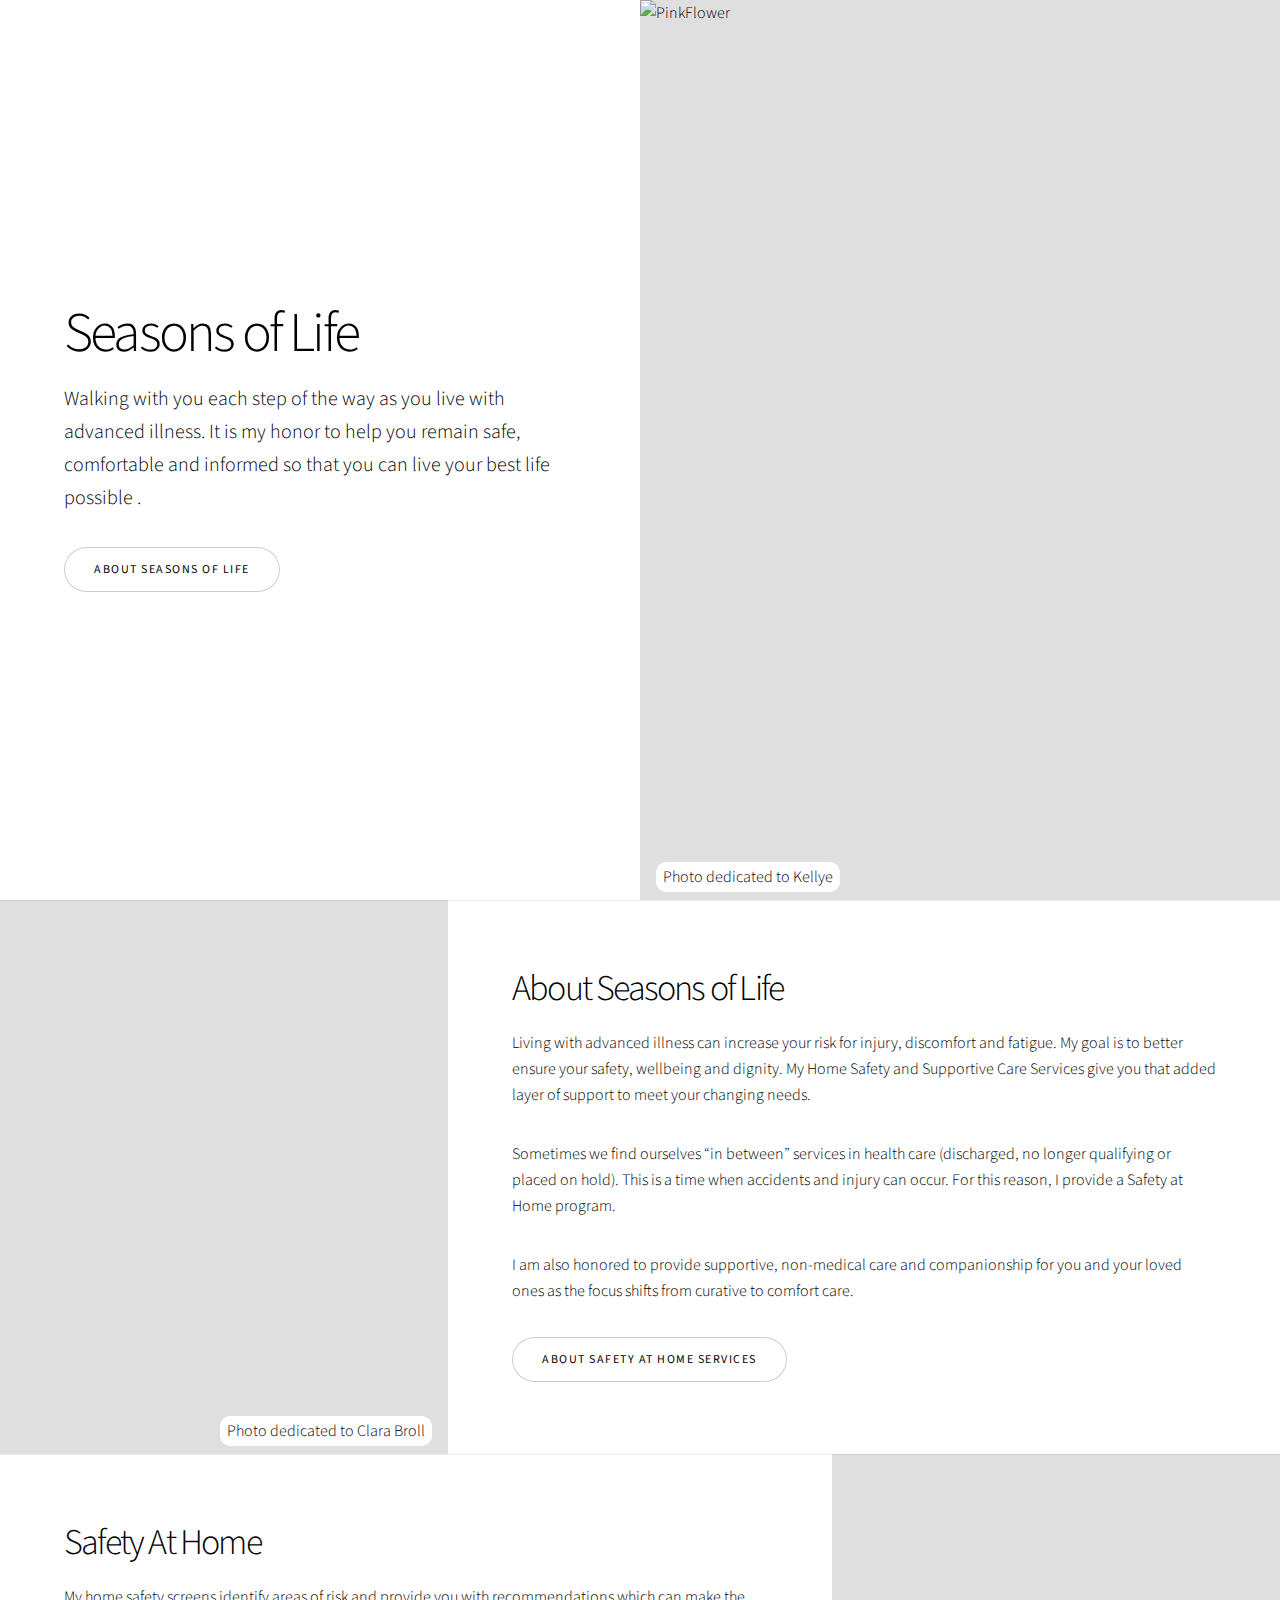
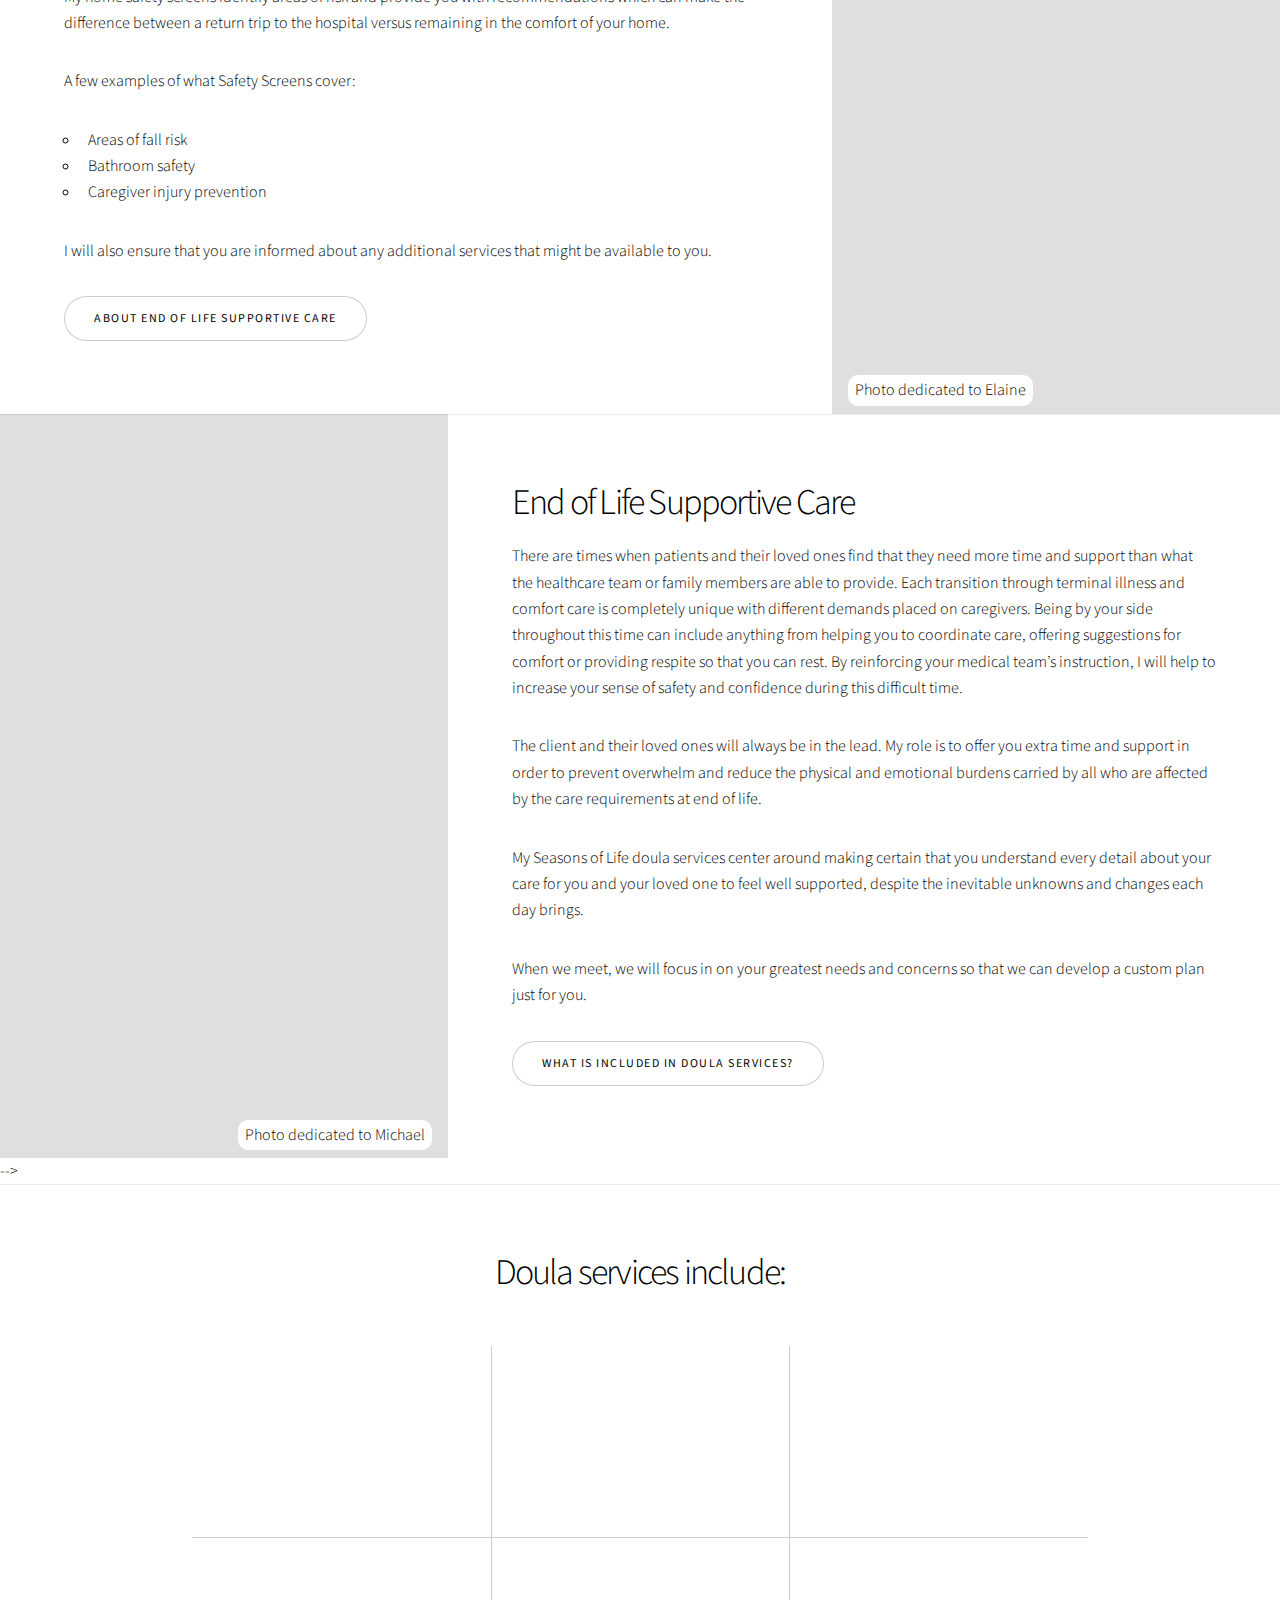
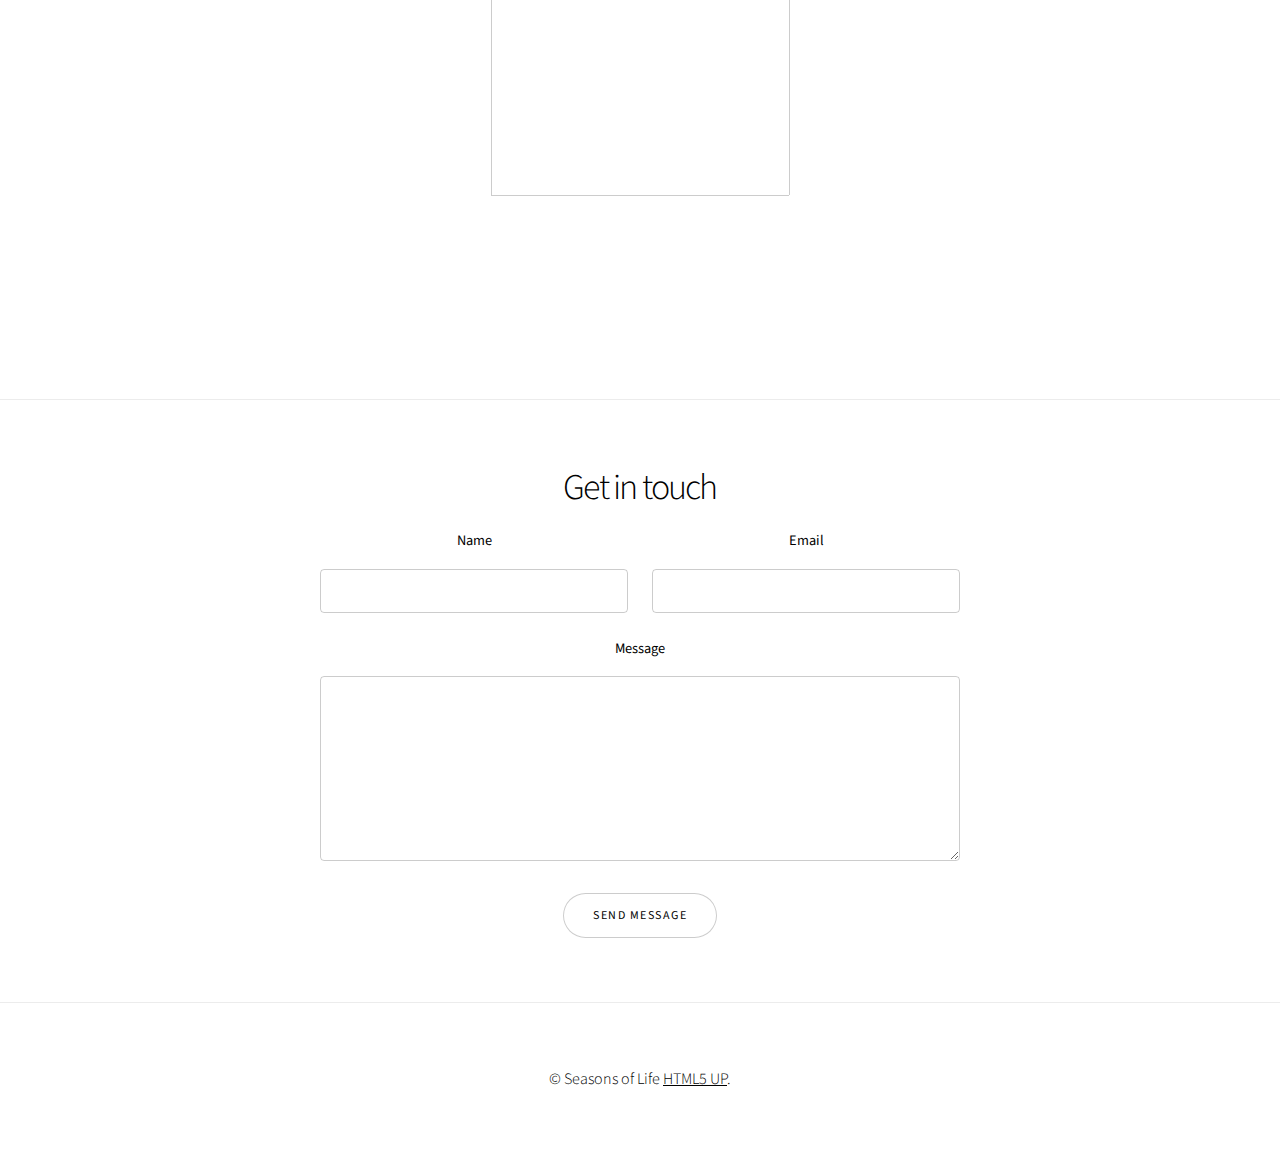
==== index.html @ 9293d78c "/Season of Life Website/" ====
<!DOCTYPE HTML>
<!--
	Story by HTML5 UP
	html5up.net | @ajlkn
	Free for personal and commercial use under the CCA 3.0 license (html5up.net/license)
-->
<html>
	<head>
		<title>Seasons of Life Supportive Care</title>
		<meta charset="utf-8" />
		<meta name="viewport" content="width=device-width, initial-scale=1, user-scalable=no" />
		<link rel="stylesheet" href="assets/css/main.css" />
		<noscript><link rel="stylesheet" href="assets/css/noscript.css" /></noscript>
	</head>
	<body class="is-preload">

		<!-- Wrapper -->
			<div id="wrapper" class="divided">

				<!-- One -->
					<section class="banner style1 orient-left content-align-left image-position-right fullscreen onload-image-fade-in onload-content-fade-right">
						<div class="content">
							<h1>Seasons of Life</h1>
							<p class="major">Walking with you each step of the way as you live with advanced illness. 
								It is my honor to help you remain safe, comfortable and informed so that you can  live your best life possible
								
							</a>.</p>
							<ul class="actions stacked">
								<li><a href="#AboutUs" class="button big wide smooth-scroll-middle">About Seasons of Life</a></li>
							
							</ul>
						</div>
						<div class="image">
							<img src="images/introPhoto.PNG" alt="PinkFlower" />
							<div class="bottom-left">Photo dedicated to Kellye
							</div>
						</div>
					</section>

				<!-- Two "About Us"-->
					<section class="spotlight style1 orient-right content-align-left image-position-center onscroll-image-fade-in" id="AboutUs">
						<div class="content">
							<h2>About Seasons of Life</h2>
							<p>Living with advanced illness can increase your risk for injury, discomfort and fatigue. My goal is to better ensure your safety, wellbeing and dignity. My Home Safety and Supportive Care Services give you that added layer of support to meet your changing needs.</p>

							<p>	Sometimes we find ourselves “in between” services in health care (discharged, no longer qualifying or placed on hold). This is a time when accidents and injury can occur. For this reason, I provide a Safety at Home program.</p>

							<p>	I am also honored to provide supportive, non-medical care and companionship for you and your loved ones as the focus shifts from curative to comfort care.</p>
							   
								</p>
							<ul class="actions stacked">
								<li><a href="#SafetyAtHome" class="button big wide smooth-scroll-middle">About Safety at Home Services</a></li>
							</ul>
						</div>
						<div class="image">
							<img src="images/SeasonsofLife.PNG" alt="PinkAndWhiteFlower" />
							<div class="bottom-right">Photo dedicated to Clara Broll</div>
						</div>
					</section>

				<!-- Three "Safety at Home" -->
					<section class="spotlight style1 orient-left content-align-left image-position-center onscroll-image-fade-in" id="SafetyAtHome">
						<div class="content">
							<h2>Safety At Home</h2>
							<p>My home safety screens identify areas of risk and provide you with recommendations which can make the difference between a return trip to the hospital versus remaining  in the comfort of your home.</p>

							<p id="safetyAtHomeList">A few examples of what Safety Screens cover:
							<ul style = "list-style:circle">
							<li>Areas of fall risk</li>
							<li>Bathroom safety</li>
							<li>Caregiver injury prevention</li>
						</ul>
					<p>

							<p>I will also ensure that you are informed about any additional services that might be available to you.			</p>
							<ul class="actions stacked">
								<li><a href="#EndOfLife" class="button big wide smooth-scroll-middle">About End of Life Supportive Care</a></li>
							</ul>
						</div>
						<div class="image">
							<img src="images/safetyAtHome.JPG" alt="YellowFlower" />
							<div class="bottom-left">Photo dedicated to Elaine
							</div>
						</div>
					</section>

				<!-- Four "End of Life Supportive Care"-->
					<section class="spotlight style1 orient-right content-align-left image-position-center onscroll-image-fade-in" id="EndOfLife">
						<div class="content">
							<h2>End of Life Supportive Care
							</h2>
							<p>There are times when patients and their loved ones find that they need more time and support than what the healthcare team or family members are able to provide. 
								Each transition through terminal illness and comfort care is completely unique with different demands placed on caregivers. Being by your side throughout this time can include anything from helping you to coordinate care, offering suggestions for comfort or providing respite so that you can rest. By reinforcing your medical team’s instruction, I will help to increase your sense of safety and confidence during this difficult time. </p>
								
								<p>The client and their loved ones will always be in the lead. My role is to offer you extra time and support in order to prevent overwhelm and reduce the physical and emotional burdens carried by all who are affected by the care requirements at end of life.</p>
								
								<p>My Seasons of Life doula services center around making certain that you understand every detail about your care for you and your loved one to feel well supported, despite the inevitable unknowns and changes each day brings.</p>
								
								<p>When we meet, we will focus in on your greatest needs and concerns so that we can develop a custom plan just for you.</p>
						
							<ul class="actions stacked">
								<li><a href="#services" class="button big wide smooth-scroll-middle">What is Included in Doula Services?</a></li>
							</ul>
						</div>
						<div class="image">
							<img src="images/EndOfLifeCare.JPG" alt="StackedRocksWithFeather" />
							<div class="bottom-right">Photo dedicated to Michael</div>
						</div>
					</section>

				
					</section>
				-->
				<!-- Six -->
					<section class="wrapper style1 align-center" id="services">
						<div class="inner">
							<h2>Doula services include:
							</h2>
							<!--
							<p>Lorem ipsum dolor sit amet, consectetur adipiscing elit. Morbi id ante sed ex pharetra lacinia sit amet vel massa. Donec facilisis laoreet nulla eu bibendum. Donec ut ex risus. Fusce lorem lectus, pharetra pretium massa et, hendrerit vestibulum odio lorem ipsum.</p> 
							-->
							<div class="items style1 medium onscroll-fade-in">
								<section>
									<span class="icon style2 major fa-heart"></span>
									<h3>Respite Care</h3>
									<!--
									<p>Lorem ipsum dolor sit amet, consectetur adipiscing elit. Morbi dui turpis, cursus eget orci amet aliquam congue semper. Etiam eget ultrices risus nec tempor elit.</p>
									-->
								</section>
								<section>
									<span class="icon style2 major fa-heart"></span>
									<h3>Vigil Planning and Support</h3>
									<!--
									<p>Lorem ipsum dolor sit amet, consectetur adipiscing elit. Morbi dui turpis, cursus eget orci amet aliquam congue semper. Etiam eget ultrices risus nec tempor elit.</p>
									-->
								</section>
								<section>
									<span class="icon style2 major fa-heart"></span>
									<h3>Resource Referrals and Caregiver Education</h3>
									<!--
									<p>Lorem ipsum dolor sit amet, consectetur adipiscing elit. Morbi dui turpis, cursus eget orci amet aliquam congue semper. Etiam eget ultrices risus nec tempor elit.</p>
									-->
								</section>
								
								<section>
									<span class="icon style2 major fa-heart"></span>
									<h3>Reinforcement of the care plan as developed and instructed by the health care team or family
									</h3></h3>
									<!--
									<p>Lorem ipsum dolor sit amet, consectetur adipiscing elit. Morbi dui turpis, cursus eget orci amet aliquam congue semper. Etiam eget ultrices risus nec tempor elit.</p>
									-->
								</section>
								<section>
									<span class="icon style2 major fa-heart"></span>
									<h3>Providing practical suggestions for comfort
									</h3>
									<!--
									<p>Lorem ipsum dolor sit amet, consectetur adipiscing elit. Morbi dui turpis, cursus eget orci amet aliquam congue semper. Etiam eget ultrices risus nec tempor elit.</p>
									-->
								</section>
								<section>
									<span class="icon style2 major fa-heart"></span>
									<h3>Assisting loved ones with arrangements and support after death
									</h3>
									<!--
									<p>Lorem ipsum dolor sit amet, consectetur adipiscing elit. Morbi dui turpis, cursus eget orci amet aliquam congue semper. Etiam eget ultrices risus nec tempor elit.</p>
									-->
								</section>
								<ul>
									<a href="AboutMe.html" class="button big wide smooth-scroll-middle">About Cindy Roberts</a>
								</ul>
								</div>
							</section>
								<!--
									<div>
								<section>
									<span class="icon style2 major fa-heart"></span>
									<h3>Assisting loved ones with arrangements and support after death</h3>
									<p>Lorem ipsum dolor sit amet, consectetur adipiscing elit. Morbi dui turpis, cursus eget orci amet aliquam congue semper. Etiam eget ultrices risus nec tempor elit.</p>
									-->
					
								<!--
							
								<section>
									<span class="icon solid style2 major fa-sync-alt"></span>
									<h3>Elit</h3>
									<p>Lorem ipsum dolor sit amet, consectetur adipiscing elit. Morbi dui turpis, cursus eget orci amet aliquam congue semper. Etiam eget ultrices risus nec tempor elit.</p>
								</section>
								<section>
									<span class="icon solid style2 major fa-hashtag"></span>
									<h3>Morbi</h3>
									<p>Lorem ipsum dolor sit amet, consectetur adipiscing elit. Morbi dui turpis, cursus eget orci amet aliquam congue semper. Etiam eget ultrices risus nec tempor elit.</p>
								</section>
								<section>
									<span class="icon solid style2 major fa-bolt"></span>
									<h3>Turpis</h3>
									<p>Lorem ipsum dolor sit amet, consectetur adipiscing elit. Morbi dui turpis, cursus eget orci amet aliquam congue semper. Etiam eget ultrices risus nec tempor elit.</p>
								</section>
								<section>
									<span class="icon solid style2 major fa-envelope"></span>
									<h3>Ultrices</h3>
									<p>Lorem ipsum dolor sit amet, consectetur adipiscing elit. Morbi dui turpis, cursus eget orci amet aliquam congue semper. Etiam eget ultrices risus nec tempor elit.</p>
								</section>
								<section>
									<span class="icon solid style2 major fa-leaf"></span>
									<h3>Risus</h3>
									<p>Lorem ipsum dolor sit amet, consectetur adipiscing elit. Morbi dui turpis, cursus eget orci amet aliquam congue semper. Etiam eget ultrices risus nec tempor elit.</p>
								</section>
							-->
					<!--		
						</div>
					</section>

					<!-- Seven GALLERY TO BE ADDED LATER
				
					<section class="wrapper style1 align-center">
						<div class="inner">
							<!-- Left Out temporarily
							<h2>Massa sed condimentum</h2>
							
							<p>Pricing will be considered on a sliding scale basis with packages available. Please contact us to clarify  desired services</p>
						</div> -->
						<!--DELETE ONCE TESTED!!!->>
						<section class="spotlight style1 orient-left content-align-left image-position-center onscroll-image-fade-in" id="Pricing">
							<div class="content">
								<h2>Considering Our Services?</h2>
								<p>Pricing will be considered on a sliding scale basis with packages available. Please contact us to clarify  desired services</p>
								<ul class="actions stacked">
									<li><a href="#" class="button big wide smooth-scroll-middle">Learn More</a></li>
								</ul>
							</div>
							<div class="image">
								<img src="images/pricing.PNG" alt="YellowFlower" />
							</div>
						</section>
						<!--
						<!-- Gallery 
							<div class="gallery style2 medium lightbox onscroll-fade-in">
								<article>
									<a href="images/gallery/fulls/01.jpg" class="image">
										<img src="images/gallery/thumbs/01.jpg" alt="" />
									</a>
									<div class="caption">
										<h3>Ipsum Dolor</h3>
										<p>Lorem ipsum dolor amet, consectetur magna etiam elit. Etiam sed ultrices.</p>
										<ul class="actions fixed">
											<li><span class="button small">Details</span></li>
										</ul>
									</div>
								</article>
								<article>
									<a href="images/gallery/fulls/02.jpg" class="image">
										<img src="images/gallery/thumbs/02.jpg" alt="" />
									</a>
									<div class="caption">
										<h3>Feugiat Lorem</h3>
										<p>Lorem ipsum dolor amet, consectetur magna etiam elit. Etiam sed ultrices.</p>
										<ul class="actions fixed">
											<li><span class="button small">Details</span></li>
										</ul>
									</div>
								</article>
								<article>
									<a href="images/gallery/fulls/03.jpg" class="image">
										<img src="images/gallery/thumbs/03.jpg" alt="" />
									</a>
									<div class="caption">
										<h3>Magna Amet</h3>
										<p>Lorem ipsum dolor amet, consectetur magna etiam elit. Etiam sed ultrices.</p>
										<ul class="actions fixed">
											<li><span class="button small">Details</span></li>
										</ul>
									</div>
								</article>
								<article>
									<a href="images/gallery/fulls/04.jpg" class="image">
										<img src="images/gallery/thumbs/04.jpg" alt="" />
									</a>
									<div class="caption">
										<h3>Sed Tempus</h3>
										<p>Lorem ipsum dolor amet, consectetur magna etiam elit. Etiam sed ultrices.</p>
										<ul class="actions fixed">
											<li><span class="button small">Details</span></li>
										</ul>
									</div>
								</article>
								<article>
									<a href="images/gallery/fulls/05.jpg" class="image">
										<img src="images/gallery/thumbs/05.jpg" alt="" />
									</a>
									<div class="caption">
										<h3>Ultrices Magna</h3>
										<p>Lorem ipsum dolor amet, consectetur magna etiam elit. Etiam sed ultrices.</p>
										<ul class="actions fixed">
											<li><span class="button small">Details</span></li>
										</ul>
									</div>
								</article>
								<article>
									<a href="images/gallery/fulls/06.jpg" class="image">
										<img src="images/gallery/thumbs/06.jpg" alt="" />
									</a>
									<div class="caption">
										<h3>Sed Tempus</h3>
										<p>Lorem ipsum dolor amet, consectetur magna etiam elit. Etiam sed ultrices.</p>
										<ul class="actions fixed">
											<li><span class="button small">Details</span></li>
										</ul>
									</div>
								</article>
								<article>
									<a href="images/gallery/fulls/07.jpg" class="image">
										<img src="images/gallery/thumbs/07.jpg" alt="" />
									</a>
									<div class="caption">
										<h3>Ipsum Lorem</h3>
										<p>Lorem ipsum dolor amet, consectetur magna etiam elit. Etiam sed ultrices.</p>
										<ul class="actions fixed">
											<li><span class="button small">Details</span></li>
										</ul>
									</div>
								</article>
								<article>
									<a href="images/gallery/fulls/08.jpg" class="image">
										<img src="images/gallery/thumbs/08.jpg" alt="" />
									</a>
									<div class="caption">
										<h3>Magna Risus</h3>
										<p>Lorem ipsum dolor amet, consectetur magna etiam elit. Etiam sed ultrices.</p>
										<ul class="actions fixed">
											<li><span class="button small">Details</span></li>
										</ul>
									</div>
								</article>
								<article>
									<a href="images/gallery/fulls/09.jpg" class="image">
										<img src="images/gallery/thumbs/09.jpg" alt="" />
									</a>
									<div class="caption">
										<h3>Tempus Dolor</h3>
										<p>Lorem ipsum dolor amet, consectetur magna etiam elit. Etiam sed ultrices.</p>
										<ul class="actions fixed">
											<li><span class="button small">Details</span></li>
										</ul>
									</div>
								</article>
								<article>
									<a href="images/gallery/fulls/10.jpg" class="image">
										<img src="images/gallery/thumbs/10.jpg" alt="" />
									</a>
									<div class="caption">
										<h3>Sed Etiam</h3>
										<p>Lorem ipsum dolor amet, consectetur magna etiam elit. Etiam sed ultrices.</p>
										<ul class="actions fixed">
											<li><span class="button small">Details</span></li>
										</ul>
									</div>
								</article>
								<article>
									<a href="images/gallery/fulls/11.jpg" class="image">
										<img src="images/gallery/thumbs/11.jpg" alt="" />
									</a>
									<div class="caption">
										<h3>Magna Lorem</h3>
										<p>Lorem ipsum dolor amet, consectetur magna etiam elit. Etiam sed ultrices.</p>
										<ul class="actions fixed">
											<li><span class="button small">Details</span></li>
										</ul>
									</div>
								</article>
								<article>
									<a href="images/gallery/fulls/12.jpg" class="image">
										<img src="images/gallery/thumbs/12.jpg" alt="" />
									</a>
									<div class="caption">
										<h3>Ipsum Dolor</h3>
										<p>Lorem ipsum dolor amet, consectetur magna etiam elit. Etiam sed ultrices.</p>
										<ul class="actions fixed">
											<li><span class="button small">Details</span></li>
										</ul>
									</div>
								</article>
							</div>

					<!-- Eight 
					
					<section class="spotlight style1 orient-left content-align-left image-position-center onscroll-image-fade-in" id="Pricing">
						<div class="content">
							<h2>Considering Our Support?</h2>
							<p>Pricing will be considered on a sliding scale basis with packages available. Please contact us to clarify  desired services</p>
							<ul class="actions stacked">
								<li><a href="#GetInTouch" class="button big wide smooth-scroll-middle">GetInTouch</a></li> 
							</ul>
						</div>
						<div class="image">
							<img src="images/pricing.PNG" alt="YellowFlower" />
						</div>
					</section>
				-->
				<!-- Eight -->
					<section class="wrapper style1 align-center" id="GetInTouch">
						<div class="inner medium">
							<h2>Get in touch</h2>
							<form method="post" action="#">
								<div class="fields">
									<div class="field half">
										<label for="name">Name</label>
										<input type="text" name="name" id="name" value="" />
									</div>
									<div class="field half">
										<label for="email">Email</label>
										<input type="email" name="email" id="email" value="" />
									</div>
									<div class="field">
										<label for="message">Message</label>
										<textarea name="message" id="message" rows="6"></textarea>
									</div>
								</div>
								<ul class="actions special">
									<li><input type="submit" name="submit" id="submit" value="Send Message" /></li>
								</ul>
							</form>

						</div>
					</section>

			<!-- Footer -->
					<footer class="wrapper style1 align-center">
						<div class="inner">
						<!--	<ul class="icons">
								<li><a href="#" class="icon brands style2 fa-twitter"><span class="label">Twitter</span></a></li>
								<li><a href="#" class="icon brands style2 fa-facebook-f"><span class="label">Facebook</span></a></li>
								<li><a href="#" class="icon brands style2 fa-instagram"><span class="label">Instagram</span></a></li>
								<li><a href="#" class="icon brands style2 fa-linkedin-in"><span class="label">LinkedIn</span></a></li>
								<li><a href="#" class="icon style2 fa-envelope"><span class="label">Email</span></a></li> 
								
							</ul> -->
							
							<p>&copy; Seasons of Life <a href="https://html5up.net">HTML5 UP</a>.</p>
						</div>
						
					</footer>

			</div>

		<!-- Scripts -->
			<script src="assets/js/jquery.min.js"></script>
			<script src="assets/js/jquery.scrollex.min.js"></script>
			<script src="assets/js/jquery.scrolly.min.js"></script>
			<script src="assets/js/browser.min.js"></script>
			<script src="assets/js/breakpoints.min.js"></script>
			<script src="assets/js/util.js"></script>
			<script src="assets/js/main.js"></script>

	</body>
</html>
---- assets/css/main.css ----
@import url(fontawesome-all.min.css);
@import url("https://fonts.googleapis.com/css?family=Source+Sans+Pro:300,300i,400,400i");

/*
	Story by HTML5 UP
	html5up.net | @ajlkn
	Free for personal and commercial use under the CCA 3.0 license (html5up.net/license)
*/

html, body, div, span, applet, object,
iframe, h1, h2, h3, h4, h5, h6, p, blockquote,
pre, a, abbr, acronym, address, big, cite,
code, del, dfn, em, img, ins, kbd, q, s, samp,
small, strike, strong, sub, sup, tt, var, b,
u, i, center, dl, dt, dd, ol, ul, li, fieldset,
form, label, legend, table, caption, tbody,
tfoot, thead, tr, th, td, article, aside,
canvas, details, embed, figure, figcaption,
footer, header, hgroup, menu, nav, output, ruby,
section, summary, time, mark, audio, video {
	margin: 0;
	padding: 0;
	border: 0;
	font-size: 100%;
	font: inherit;
	vertical-align: baseline;}

article, aside, details, figcaption, figure,
footer, header, hgroup, menu, nav, section {
	display: block;}

body {
	line-height: 1;
}

ol, ul {
	list-style: none;
}

blockquote, q {
	quotes: none;
}

	blockquote:before, blockquote:after, q:before, q:after {
		content: '';
		content: none;
	}

table {
	border-collapse: collapse;
	border-spacing: 0;
}

body {
	-webkit-text-size-adjust: none;
}

mark {
	background-color: transparent;
	color: inherit;
}

input::-moz-focus-inner {
	border: 0;
	padding: 0;
}

input, select, textarea {
	-moz-appearance: none;
	-webkit-appearance: none;
	-ms-appearance: none;
	appearance: none;
}

/* Basic */

	@-ms-viewport {
		width: device-width;
	}

	body {
		-ms-overflow-style: scrollbar;
	}

	@media screen and (max-width: 480px) {

		html, body {
			min-width: 320px;
		}

	}

	html {
		box-sizing: border-box;
	}

	*, *:before, *:after {
		box-sizing: inherit;
	}

	body {
		background: #ffffff;
	}

		body.is-preload *, body.is-preload *:before, body.is-preload *:after {
			-moz-animation: none !important;
			-webkit-animation: none !important;
			-ms-animation: none !important;
			animation: none !important;
			-moz-transition: none !important;
			-webkit-transition: none !important;
			-ms-transition: none !important;
			transition: none !important;
		}

/* Type */

	html {
		font-size: 18pt;
	}

		@media screen and (max-width: 1680px) {

			html {
				font-size: 14pt;
			}

		}

		@media screen and (max-width: 1280px) {

			html {
				font-size: 12pt;
			}

		}

		@media screen and (max-width: 736px) {

			html {
				font-size: 11pt;
			}

		}

		@media screen and (max-width: 360px) {

			html {
				font-size: 10pt;
			}

		}

	body {
		background-color: #ffffff;
		color: #000000;
	}

	body, input, select, textarea {
		font-family: "Source Sans Pro", Helvetica, sans-serif;
		font-size: 1rem;
		font-weight: 300;
		line-height: 1.65;
	}

	a {
		-moz-transition: color 0.2s ease-in-out;
		-webkit-transition: color 0.2s ease-in-out;
		-ms-transition: color 0.2s ease-in-out;
		transition: color 0.2s ease-in-out;
		text-decoration: underline;
	}

		a:hover {
			text-decoration: none;
		}

	strong, b {
		font-weight: 400;
	}

	em, i {
		font-style: italic;
	}

	p {
		margin: 0 0 2rem 0;
	}

		p.major {
			font-size: 1.25rem;
		}

	h1, h2, h3, h4, h5, h6 {
		font-weight: 300;
		line-height: 1.375;
		letter-spacing: -0.05em;
		margin: 0 0 1rem 0;
	}

		h1 a, h2 a, h3 a, h4 a, h5 a, h6 a {
			color: inherit;
			text-decoration: none;
		}

	h1 {
		font-size: 3.5rem;
		line-height: 1.2;
	}

	h2 {
		font-size: 2.25rem;
	}

	h3 {
		font-size: 1.5rem;
	}

	h4 {
		font-size: 1.1rem;
	}

	h5 {
		font-size: 0.9rem;
	}

	h6 {
		font-size: 0.7rem;
	}

	sub {
		font-size: 0.8rem;
		position: relative;
		top: 0.5rem;
	}

	sup {
		font-size: 0.8rem;
		position: relative;
		top: -0.5rem;
	}

	blockquote {
		border-left: solid 4px;
		font-style: italic;
		margin: 0 0 2rem 0;
		padding: 0.5rem 0 0.5rem 2rem;
	}

	code {
		border-radius: 4px;
		font-family: "Courier New", monospace;
		font-size: 0.9em;
		margin: 0 0.25rem;
		padding: 0.25rem 0.325rem;
	}

	pre {
		-webkit-overflow-scrolling: touch;
		font-family: "Courier New", monospace;
		font-size: 0.9em;
		margin: 0 0 2rem 0;
	}

		pre code {
			display: block;
			line-height: 1.5;
			padding: 0.75rem 1rem;
			overflow-x: auto;
		}

	hr {
		border: 0;
		border-bottom: solid 1px;
		margin: 2.5rem 0;
	}

		hr.major {
			margin: 3.5rem 0;
		}

	.align-left {
		text-align: left;
	}

	.align-center {
		text-align: center;
	}

	.align-right {
		text-align: right;
	}

	@media screen and (max-width: 736px) {

		p.major {
			font-size: 1.1rem;
		}

		h1 {
			font-size: 2.5rem;
		}

		h2 {
			font-size: 2rem;
		}

		h3 {
			font-size: 1.25rem;
		}

		h4 {
			font-size: 1rem;
		}

	}

	input, select, textarea {
		color: #000000;
	}

	a {
		color: #000000;
	}

		a:hover {
			color: #47D3E5;
		}

	strong, b {
		color: #000000;
	}

	h1, h2, h3, h4, h5, h6 {
		color: #000000;
	}

	blockquote {
		border-left-color: rgba(0, 0, 0, 0.2);
	}

	code {
		background: rgba(0, 0, 0, 0.05);
		border-color: rgba(0, 0, 0, 0.2);
	}

	hr {
		border-bottom-color: rgba(0, 0, 0, 0.2);
	}

/* Row */

	.row {
		display: flex;
		flex-wrap: wrap;
		box-sizing: border-box;
		align-items: stretch;
	}

		.row > * {
			box-sizing: border-box;
		}

		.row.gtr-uniform > * > :last-child {
			margin-bottom: 0;
		}

		.row.aln-left {
			justify-content: flex-start;
		}

		.row.aln-center {
			justify-content: center;
		}

		.row.aln-right {
			justify-content: flex-end;
		}

		.row.aln-top {
			align-items: flex-start;
		}

		.row.aln-middle {
			align-items: center;
		}

		.row.aln-bottom {
			align-items: flex-end;
		}

		.row > .imp {
			order: -1;
		}

		.row > .col-1 {
			width: 8.33333%;
		}

		.row > .off-1 {
			margin-left: 8.33333%;
		}

		.row > .col-2 {
			width: 16.66667%;
		}

		.row > .off-2 {
			margin-left: 16.66667%;
		}

		.row > .col-3 {
			width: 25%;
		}

		.row > .off-3 {
			margin-left: 25%;
		}

		.row > .col-4 {
			width: 33.33333%;
		}

		.row > .off-4 {
			margin-left: 33.33333%;
		}

		.row > .col-5 {
			width: 41.66667%;
		}

		.row > .off-5 {
			margin-left: 41.66667%;
		}

		.row > .col-6 {
			width: 50%;
		}

		.row > .off-6 {
			margin-left: 50%;
		}

		.row > .col-7 {
			width: 58.33333%;
		}

		.row > .off-7 {
			margin-left: 58.33333%;
		}

		.row > .col-8 {
			width: 66.66667%;
		}

		.row > .off-8 {
			margin-left: 66.66667%;
		}

		.row > .col-9 {
			width: 75%;
		}

		.row > .off-9 {
			margin-left: 75%;
		}

		.row > .col-10 {
			width: 83.33333%;
		}

		.row > .off-10 {
			margin-left: 83.33333%;
		}

		.row > .col-11 {
			width: 91.66667%;
		}

		.row > .off-11 {
			margin-left: 91.66667%;
		}

		.row > .col-12 {
			width: 100%;
		}

		.row > .off-12 {
			margin-left: 100%;
		}

		.row.gtr-0 {
			margin-top: 0;
			margin-left: 0rem;
		}

			.row.gtr-0 > * {
				padding: 0 0 0 0rem;
			}

			.row.gtr-0.gtr-uniform {
				margin-top: 0rem;
			}

				.row.gtr-0.gtr-uniform > * {
					padding-top: 0rem;
				}

		.row.gtr-25 {
			margin-top: 0;
			margin-left: -0.5rem;
		}

			.row.gtr-25 > * {
				padding: 0 0 0 0.5rem;
			}

			.row.gtr-25.gtr-uniform {
				margin-top: -0.5rem;
			}

				.row.gtr-25.gtr-uniform > * {
					padding-top: 0.5rem;
				}

		.row.gtr-50 {
			margin-top: 0;
			margin-left: -1rem;
		}

			.row.gtr-50 > * {
				padding: 0 0 0 1rem;
			}

			.row.gtr-50.gtr-uniform {
				margin-top: -1rem;
			}

				.row.gtr-50.gtr-uniform > * {
					padding-top: 1rem;
				}

		.row {
			margin-top: 0;
			margin-left: -2rem;
		}

			.row > * {
				padding: 0 0 0 2rem;
			}

			.row.gtr-uniform {
				margin-top: -2rem;
			}

				.row.gtr-uniform > * {
					padding-top: 2rem;
				}

		.row.gtr-150 {
			margin-top: 0;
			margin-left: -3rem;
		}

			.row.gtr-150 > * {
				padding: 0 0 0 3rem;
			}

			.row.gtr-150.gtr-uniform {
				margin-top: -3rem;
			}

				.row.gtr-150.gtr-uniform > * {
					padding-top: 3rem;
				}

		.row.gtr-200 {
			margin-top: 0;
			margin-left: -4rem;
		}

			.row.gtr-200 > * {
				padding: 0 0 0 4rem;
			}

			.row.gtr-200.gtr-uniform {
				margin-top: -4rem;
			}

				.row.gtr-200.gtr-uniform > * {
					padding-top: 4rem;
				}

		@media screen and (max-width: 1680px) {

			.row {
				display: flex;
				flex-wrap: wrap;
				box-sizing: border-box;
				align-items: stretch;
			}

				.row > * {
					box-sizing: border-box;
				}

				.row.gtr-uniform > * > :last-child {
					margin-bottom: 0;
				}

				.row.aln-left {
					justify-content: flex-start;
				}

				.row.aln-center {
					justify-content: center;
				}

				.row.aln-right {
					justify-content: flex-end;
				}

				.row.aln-top {
					align-items: flex-start;
				}

				.row.aln-middle {
					align-items: center;
				}

				.row.aln-bottom {
					align-items: flex-end;
				}

				.row > .imp-xlarge {
					order: -1;
				}

				.row > .col-1-xlarge {
					width: 8.33333%;
				}

				.row > .off-1-xlarge {
					margin-left: 8.33333%;
				}

				.row > .col-2-xlarge {
					width: 16.66667%;
				}

				.row > .off-2-xlarge {
					margin-left: 16.66667%;
				}

				.row > .col-3-xlarge {
					width: 25%;
				}

				.row > .off-3-xlarge {
					margin-left: 25%;
				}

				.row > .col-4-xlarge {
					width: 33.33333%;
				}

				.row > .off-4-xlarge {
					margin-left: 33.33333%;
				}

				.row > .col-5-xlarge {
					width: 41.66667%;
				}

				.row > .off-5-xlarge {
					margin-left: 41.66667%;
				}

				.row > .col-6-xlarge {
					width: 50%;
				}

				.row > .off-6-xlarge {
					margin-left: 50%;
				}

				.row > .col-7-xlarge {
					width: 58.33333%;
				}

				.row > .off-7-xlarge {
					margin-left: 58.33333%;
				}

				.row > .col-8-xlarge {
					width: 66.66667%;
				}

				.row > .off-8-xlarge {
					margin-left: 66.66667%;
				}

				.row > .col-9-xlarge {
					width: 75%;
				}

				.row > .off-9-xlarge {
					margin-left: 75%;
				}

				.row > .col-10-xlarge {
					width: 83.33333%;
				}

				.row > .off-10-xlarge {
					margin-left: 83.33333%;
				}

				.row > .col-11-xlarge {
					width: 91.66667%;
				}

				.row > .off-11-xlarge {
					margin-left: 91.66667%;
				}

				.row > .col-12-xlarge {
					width: 100%;
				}

				.row > .off-12-xlarge {
					margin-left: 100%;
				}

				.row.gtr-0 {
					margin-top: 0;
					margin-left: 0rem;
				}

					.row.gtr-0 > * {
						padding: 0 0 0 0rem;
					}

					.row.gtr-0.gtr-uniform {
						margin-top: 0rem;
					}

						.row.gtr-0.gtr-uniform > * {
							padding-top: 0rem;
						}

				.row.gtr-25 {
					margin-top: 0;
					margin-left: -0.5rem;
				}

					.row.gtr-25 > * {
						padding: 0 0 0 0.5rem;
					}

					.row.gtr-25.gtr-uniform {
						margin-top: -0.5rem;
					}

						.row.gtr-25.gtr-uniform > * {
							padding-top: 0.5rem;
						}

				.row.gtr-50 {
					margin-top: 0;
					margin-left: -1rem;
				}

					.row.gtr-50 > * {
						padding: 0 0 0 1rem;
					}

					.row.gtr-50.gtr-uniform {
						margin-top: -1rem;
					}

						.row.gtr-50.gtr-uniform > * {
							padding-top: 1rem;
						}

				.row {
					margin-top: 0;
					margin-left: -2rem;
				}

					.row > * {
						padding: 0 0 0 2rem;
					}

					.row.gtr-uniform {
						margin-top: -2rem;
					}

						.row.gtr-uniform > * {
							padding-top: 2rem;
						}

				.row.gtr-150 {
					margin-top: 0;
					margin-left: -3rem;
				}

					.row.gtr-150 > * {
						padding: 0 0 0 3rem;
					}

					.row.gtr-150.gtr-uniform {
						margin-top: -3rem;
					}

						.row.gtr-150.gtr-uniform > * {
							padding-top: 3rem;
						}

				.row.gtr-200 {
					margin-top: 0;
					margin-left: -4rem;
				}

					.row.gtr-200 > * {
						padding: 0 0 0 4rem;
					}

					.row.gtr-200.gtr-uniform {
						margin-top: -4rem;
					}

						.row.gtr-200.gtr-uniform > * {
							padding-top: 4rem;
						}

		}

		@media screen and (max-width: 1280px) {

			.row {
				display: flex;
				flex-wrap: wrap;
				box-sizing: border-box;
				align-items: stretch;
			}

				.row > * {
					box-sizing: border-box;
				}

				.row.gtr-uniform > * > :last-child {
					margin-bottom: 0;
				}

				.row.aln-left {
					justify-content: flex-start;
				}

				.row.aln-center {
					justify-content: center;
				}

				.row.aln-right {
					justify-content: flex-end;
				}

				.row.aln-top {
					align-items: flex-start;
				}

				.row.aln-middle {
					align-items: center;
				}

				.row.aln-bottom {
					align-items: flex-end;
				}

				.row > .imp-large {
					order: -1;
				}

				.row > .col-1-large {
					width: 8.33333%;
				}

				.row > .off-1-large {
					margin-left: 8.33333%;
				}

				.row > .col-2-large {
					width: 16.66667%;
				}

				.row > .off-2-large {
					margin-left: 16.66667%;
				}

				.row > .col-3-large {
					width: 25%;
				}

				.row > .off-3-large {
					margin-left: 25%;
				}

				.row > .col-4-large {
					width: 33.33333%;
				}

				.row > .off-4-large {
					margin-left: 33.33333%;
				}

				.row > .col-5-large {
					width: 41.66667%;
				}

				.row > .off-5-large {
					margin-left: 41.66667%;
				}

				.row > .col-6-large {
					width: 50%;
				}

				.row > .off-6-large {
					margin-left: 50%;
				}

				.row > .col-7-large {
					width: 58.33333%;
				}

				.row > .off-7-large {
					margin-left: 58.33333%;
				}

				.row > .col-8-large {
					width: 66.66667%;
				}

				.row > .off-8-large {
					margin-left: 66.66667%;
				}

				.row > .col-9-large {
					width: 75%;
				}

				.row > .off-9-large {
					margin-left: 75%;
				}

				.row > .col-10-large {
					width: 83.33333%;
				}

				.row > .off-10-large {
					margin-left: 83.33333%;
				}

				.row > .col-11-large {
					width: 91.66667%;
				}

				.row > .off-11-large {
					margin-left: 91.66667%;
				}

				.row > .col-12-large {
					width: 100%;
				}

				.row > .off-12-large {
					margin-left: 100%;
				}

				.row.gtr-0 {
					margin-top: 0;
					margin-left: 0rem;
				}

					.row.gtr-0 > * {
						padding: 0 0 0 0rem;
					}

					.row.gtr-0.gtr-uniform {
						margin-top: 0rem;
					}

						.row.gtr-0.gtr-uniform > * {
							padding-top: 0rem;
						}

				.row.gtr-25 {
					margin-top: 0;
					margin-left: -0.5rem;
				}

					.row.gtr-25 > * {
						padding: 0 0 0 0.5rem;
					}

					.row.gtr-25.gtr-uniform {
						margin-top: -0.5rem;
					}

						.row.gtr-25.gtr-uniform > * {
							padding-top: 0.5rem;
						}

				.row.gtr-50 {
					margin-top: 0;
					margin-left: -1rem;
				}

					.row.gtr-50 > * {
						padding: 0 0 0 1rem;
					}

					.row.gtr-50.gtr-uniform {
						margin-top: -1rem;
					}

						.row.gtr-50.gtr-uniform > * {
							padding-top: 1rem;
						}

				.row {
					margin-top: 0;
					margin-left: -2rem;
				}

					.row > * {
						padding: 0 0 0 2rem;
					}

					.row.gtr-uniform {
						margin-top: -2rem;
					}

						.row.gtr-uniform > * {
							padding-top: 2rem;
						}

				.row.gtr-150 {
					margin-top: 0;
					margin-left: -3rem;
				}

					.row.gtr-150 > * {
						padding: 0 0 0 3rem;
					}

					.row.gtr-150.gtr-uniform {
						margin-top: -3rem;
					}

						.row.gtr-150.gtr-uniform > * {
							padding-top: 3rem;
						}

				.row.gtr-200 {
					margin-top: 0;
					margin-left: -4rem;
				}

					.row.gtr-200 > * {
						padding: 0 0 0 4rem;
					}

					.row.gtr-200.gtr-uniform {
						margin-top: -4rem;
					}

						.row.gtr-200.gtr-uniform > * {
							padding-top: 4rem;
						}

		}

		@media screen and (max-width: 980px) {

			.row {
				display: flex;
				flex-wrap: wrap;
				box-sizing: border-box;
				align-items: stretch;
			}

				.row > * {
					box-sizing: border-box;
				}

				.row.gtr-uniform > * > :last-child {
					margin-bottom: 0;
				}

				.row.aln-left {
					justify-content: flex-start;
				}

				.row.aln-center {
					justify-content: center;
				}

				.row.aln-right {
					justify-content: flex-end;
				}

				.row.aln-top {
					align-items: flex-start;
				}

				.row.aln-middle {
					align-items: center;
				}

				.row.aln-bottom {
					align-items: flex-end;
				}

				.row > .imp-medium {
					order: -1;
				}

				.row > .col-1-medium {
					width: 8.33333%;
				}

				.row > .off-1-medium {
					margin-left: 8.33333%;
				}

				.row > .col-2-medium {
					width: 16.66667%;
				}

				.row > .off-2-medium {
					margin-left: 16.66667%;
				}

				.row > .col-3-medium {
					width: 25%;
				}

				.row > .off-3-medium {
					margin-left: 25%;
				}

				.row > .col-4-medium {
					width: 33.33333%;
				}

				.row > .off-4-medium {
					margin-left: 33.33333%;
				}

				.row > .col-5-medium {
					width: 41.66667%;
				}

				.row > .off-5-medium {
					margin-left: 41.66667%;
				}

				.row > .col-6-medium {
					width: 50%;
				}

				.row > .off-6-medium {
					margin-left: 50%;
				}

				.row > .col-7-medium {
					width: 58.33333%;
				}

				.row > .off-7-medium {
					margin-left: 58.33333%;
				}

				.row > .col-8-medium {
					width: 66.66667%;
				}

				.row > .off-8-medium {
					margin-left: 66.66667%;
				}

				.row > .col-9-medium {
					width: 75%;
				}

				.row > .off-9-medium {
					margin-left: 75%;
				}

				.row > .col-10-medium {
					width: 83.33333%;
				}

				.row > .off-10-medium {
					margin-left: 83.33333%;
				}

				.row > .col-11-medium {
					width: 91.66667%;
				}

				.row > .off-11-medium {
					margin-left: 91.66667%;
				}

				.row > .col-12-medium {
					width: 100%;
				}

				.row > .off-12-medium {
					margin-left: 100%;
				}

				.row.gtr-0 {
					margin-top: 0;
					margin-left: 0rem;
				}

					.row.gtr-0 > * {
						padding: 0 0 0 0rem;
					}

					.row.gtr-0.gtr-uniform {
						margin-top: 0rem;
					}

						.row.gtr-0.gtr-uniform > * {
							padding-top: 0rem;
						}

				.row.gtr-25 {
					margin-top: 0;
					margin-left: -0.5rem;
				}

					.row.gtr-25 > * {
						padding: 0 0 0 0.5rem;
					}

					.row.gtr-25.gtr-uniform {
						margin-top: -0.5rem;
					}

						.row.gtr-25.gtr-uniform > * {
							padding-top: 0.5rem;
						}

				.row.gtr-50 {
					margin-top: 0;
					margin-left: -1rem;
				}

					.row.gtr-50 > * {
						padding: 0 0 0 1rem;
					}

					.row.gtr-50.gtr-uniform {
						margin-top: -1rem;
					}

						.row.gtr-50.gtr-uniform > * {
							padding-top: 1rem;
						}

				.row {
					margin-top: 0;
					margin-left: -2rem;
				}

					.row > * {
						padding: 0 0 0 2rem;
					}

					.row.gtr-uniform {
						margin-top: -2rem;
					}

						.row.gtr-uniform > * {
							padding-top: 2rem;
						}

				.row.gtr-150 {
					margin-top: 0;
					margin-left: -3rem;
				}

					.row.gtr-150 > * {
						padding: 0 0 0 3rem;
					}

					.row.gtr-150.gtr-uniform {
						margin-top: -3rem;
					}

						.row.gtr-150.gtr-uniform > * {
							padding-top: 3rem;
						}

				.row.gtr-200 {
					margin-top: 0;
					margin-left: -4rem;
				}

					.row.gtr-200 > * {
						padding: 0 0 0 4rem;
					}

					.row.gtr-200.gtr-uniform {
						margin-top: -4rem;
					}

						.row.gtr-200.gtr-uniform > * {
							padding-top: 4rem;
						}

		}

		@media screen and (max-width: 736px) {

			.row {
				display: flex;
				flex-wrap: wrap;
				box-sizing: border-box;
				align-items: stretch;
			}

				.row > * {
					box-sizing: border-box;
				}

				.row.gtr-uniform > * > :last-child {
					margin-bottom: 0;
				}

				.row.aln-left {
					justify-content: flex-start;
				}

				.row.aln-center {
					justify-content: center;
				}

				.row.aln-right {
					justify-content: flex-end;
				}

				.row.aln-top {
					align-items: flex-start;
				}

				.row.aln-middle {
					align-items: center;
				}

				.row.aln-bottom {
					align-items: flex-end;
				}

				.row > .imp-small {
					order: -1;
				}

				.row > .col-1-small {
					width: 8.33333%;
				}

				.row > .off-1-small {
					margin-left: 8.33333%;
				}

				.row > .col-2-small {
					width: 16.66667%;
				}

				.row > .off-2-small {
					margin-left: 16.66667%;
				}

				.row > .col-3-small {
					width: 25%;
				}

				.row > .off-3-small {
					margin-left: 25%;
				}

				.row > .col-4-small {
					width: 33.33333%;
				}

				.row > .off-4-small {
					margin-left: 33.33333%;
				}

				.row > .col-5-small {
					width: 41.66667%;
				}

				.row > .off-5-small {
					margin-left: 41.66667%;
				}

				.row > .col-6-small {
					width: 50%;
				}

				.row > .off-6-small {
					margin-left: 50%;
				}

				.row > .col-7-small {
					width: 58.33333%;
				}

				.row > .off-7-small {
					margin-left: 58.33333%;
				}

				.row > .col-8-small {
					width: 66.66667%;
				}

				.row > .off-8-small {
					margin-left: 66.66667%;
				}

				.row > .col-9-small {
					width: 75%;
				}

				.row > .off-9-small {
					margin-left: 75%;
				}

				.row > .col-10-small {
					width: 83.33333%;
				}

				.row > .off-10-small {
					margin-left: 83.33333%;
				}

				.row > .col-11-small {
					width: 91.66667%;
				}

				.row > .off-11-small {
					margin-left: 91.66667%;
				}

				.row > .col-12-small {
					width: 100%;
				}

				.row > .off-12-small {
					margin-left: 100%;
				}

				.row.gtr-0 {
					margin-top: 0;
					margin-left: 0rem;
				}

					.row.gtr-0 > * {
						padding: 0 0 0 0rem;
					}

					.row.gtr-0.gtr-uniform {
						margin-top: 0rem;
					}

						.row.gtr-0.gtr-uniform > * {
							padding-top: 0rem;
						}

				.row.gtr-25 {
					margin-top: 0;
					margin-left: -0.5rem;
				}

					.row.gtr-25 > * {
						padding: 0 0 0 0.5rem;
					}

					.row.gtr-25.gtr-uniform {
						margin-top: -0.5rem;
					}

						.row.gtr-25.gtr-uniform > * {
							padding-top: 0.5rem;
						}

				.row.gtr-50 {
					margin-top: 0;
					margin-left: -1rem;
				}

					.row.gtr-50 > * {
						padding: 0 0 0 1rem;
					}

					.row.gtr-50.gtr-uniform {
						margin-top: -1rem;
					}

						.row.gtr-50.gtr-uniform > * {
							padding-top: 1rem;
						}

				.row {
					margin-top: 0;
					margin-left: -2rem;
				}

					.row > * {
						padding: 0 0 0 2rem;
					}

					.row.gtr-uniform {
						margin-top: -2rem;
					}

						.row.gtr-uniform > * {
							padding-top: 2rem;
						}

				.row.gtr-150 {
					margin-top: 0;
					margin-left: -3rem;
				}

					.row.gtr-150 > * {
						padding: 0 0 0 3rem;
					}

					.row.gtr-150.gtr-uniform {
						margin-top: -3rem;
					}

						.row.gtr-150.gtr-uniform > * {
							padding-top: 3rem;
						}

				.row.gtr-200 {
					margin-top: 0;
					margin-left: -4rem;
				}

					.row.gtr-200 > * {
						padding: 0 0 0 4rem;
					}

					.row.gtr-200.gtr-uniform {
						margin-top: -4rem;
					}

						.row.gtr-200.gtr-uniform > * {
							padding-top: 4rem;
						}

		}

		@media screen and (max-width: 480px) {

			.row {
				display: flex;
				flex-wrap: wrap;
				box-sizing: border-box;
				align-items: stretch;
			}

				.row > * {
					box-sizing: border-box;
				}

				.row.gtr-uniform > * > :last-child {
					margin-bottom: 0;
				}

				.row.aln-left {
					justify-content: flex-start;
				}

				.row.aln-center {
					justify-content: center;
				}

				.row.aln-right {
					justify-content: flex-end;
				}

				.row.aln-top {
					align-items: flex-start;
				}

				.row.aln-middle {
					align-items: center;
				}

				.row.aln-bottom {
					align-items: flex-end;
				}

				.row > .imp-xsmall {
					order: -1;
				}

				.row > .col-1-xsmall {
					width: 8.33333%;
				}

				.row > .off-1-xsmall {
					margin-left: 8.33333%;
				}

				.row > .col-2-xsmall {
					width: 16.66667%;
				}

				.row > .off-2-xsmall {
					margin-left: 16.66667%;
				}

				.row > .col-3-xsmall {
					width: 25%;
				}

				.row > .off-3-xsmall {
					margin-left: 25%;
				}

				.row > .col-4-xsmall {
					width: 33.33333%;
				}

				.row > .off-4-xsmall {
					margin-left: 33.33333%;
				}

				.row > .col-5-xsmall {
					width: 41.66667%;
				}

				.row > .off-5-xsmall {
					margin-left: 41.66667%;
				}

				.row > .col-6-xsmall {
					width: 50%;
				}

				.row > .off-6-xsmall {
					margin-left: 50%;
				}

				.row > .col-7-xsmall {
					width: 58.33333%;
				}

				.row > .off-7-xsmall {
					margin-left: 58.33333%;
				}

				.row > .col-8-xsmall {
					width: 66.66667%;
				}

				.row > .off-8-xsmall {
					margin-left: 66.66667%;
				}

				.row > .col-9-xsmall {
					width: 75%;
				}

				.row > .off-9-xsmall {
					margin-left: 75%;
				}

				.row > .col-10-xsmall {
					width: 83.33333%;
				}

				.row > .off-10-xsmall {
					margin-left: 83.33333%;
				}

				.row > .col-11-xsmall {
					width: 91.66667%;
				}

				.row > .off-11-xsmall {
					margin-left: 91.66667%;
				}

				.row > .col-12-xsmall {
					width: 100%;
				}

				.row > .off-12-xsmall {
					margin-left: 100%;
				}

				.row.gtr-0 {
					margin-top: 0;
					margin-left: 0rem;
				}

					.row.gtr-0 > * {
						padding: 0 0 0 0rem;
					}

					.row.gtr-0.gtr-uniform {
						margin-top: 0rem;
					}

						.row.gtr-0.gtr-uniform > * {
							padding-top: 0rem;
						}

				.row.gtr-25 {
					margin-top: 0;
					margin-left: -0.5rem;
				}

					.row.gtr-25 > * {
						padding: 0 0 0 0.5rem;
					}

					.row.gtr-25.gtr-uniform {
						margin-top: -0.5rem;
					}

						.row.gtr-25.gtr-uniform > * {
							padding-top: 0.5rem;
						}

				.row.gtr-50 {
					margin-top: 0;
					margin-left: -1rem;
				}

					.row.gtr-50 > * {
						padding: 0 0 0 1rem;
					}

					.row.gtr-50.gtr-uniform {
						margin-top: -1rem;
					}

						.row.gtr-50.gtr-uniform > * {
							padding-top: 1rem;
						}

				.row {
					margin-top: 0;
					margin-left: -2rem;
				}

					.row > * {
						padding: 0 0 0 2rem;
					}

					.row.gtr-uniform {
						margin-top: -2rem;
					}

						.row.gtr-uniform > * {
							padding-top: 2rem;
						}

				.row.gtr-150 {
					margin-top: 0;
					margin-left: -3rem;
				}

					.row.gtr-150 > * {
						padding: 0 0 0 3rem;
					}

					.row.gtr-150.gtr-uniform {
						margin-top: -3rem;
					}

						.row.gtr-150.gtr-uniform > * {
							padding-top: 3rem;
						}

				.row.gtr-200 {
					margin-top: 0;
					margin-left: -4rem;
				}

					.row.gtr-200 > * {
						padding: 0 0 0 4rem;
					}

					.row.gtr-200.gtr-uniform {
						margin-top: -4rem;
					}

						.row.gtr-200.gtr-uniform > * {
							padding-top: 4rem;
						}

		}

		@media screen and (max-width: 360px) {

			.row {
				display: flex;
				flex-wrap: wrap;
				box-sizing: border-box;
				align-items: stretch;
			}

				.row > * {
					box-sizing: border-box;
				}

				.row.gtr-uniform > * > :last-child {
					margin-bottom: 0;
				}

				.row.aln-left {
					justify-content: flex-start;
				}

				.row.aln-center {
					justify-content: center;
				}

				.row.aln-right {
					justify-content: flex-end;
				}

				.row.aln-top {
					align-items: flex-start;
				}

				.row.aln-middle {
					align-items: center;
				}

				.row.aln-bottom {
					align-items: flex-end;
				}

				.row > .imp-xxsmall {
					order: -1;
				}

				.row > .col-1-xxsmall {
					width: 8.33333%;
				}

				.row > .off-1-xxsmall {
					margin-left: 8.33333%;
				}

				.row > .col-2-xxsmall {
					width: 16.66667%;
				}

				.row > .off-2-xxsmall {
					margin-left: 16.66667%;
				}

				.row > .col-3-xxsmall {
					width: 25%;
				}

				.row > .off-3-xxsmall {
					margin-left: 25%;
				}

				.row > .col-4-xxsmall {
					width: 33.33333%;
				}

				.row > .off-4-xxsmall {
					margin-left: 33.33333%;
				}

				.row > .col-5-xxsmall {
					width: 41.66667%;
				}

				.row > .off-5-xxsmall {
					margin-left: 41.66667%;
				}

				.row > .col-6-xxsmall {
					width: 50%;
				}

				.row > .off-6-xxsmall {
					margin-left: 50%;
				}

				.row > .col-7-xxsmall {
					width: 58.33333%;
				}

				.row > .off-7-xxsmall {
					margin-left: 58.33333%;
				}

				.row > .col-8-xxsmall {
					width: 66.66667%;
				}

				.row > .off-8-xxsmall {
					margin-left: 66.66667%;
				}

				.row > .col-9-xxsmall {
					width: 75%;
				}

				.row > .off-9-xxsmall {
					margin-left: 75%;
				}

				.row > .col-10-xxsmall {
					width: 83.33333%;
				}

				.row > .off-10-xxsmall {
					margin-left: 83.33333%;
				}

				.row > .col-11-xxsmall {
					width: 91.66667%;
				}

				.row > .off-11-xxsmall {
					margin-left: 91.66667%;
				}

				.row > .col-12-xxsmall {
					width: 100%;
				}

				.row > .off-12-xxsmall {
					margin-left: 100%;
				}

				.row.gtr-0 {
					margin-top: 0;
					margin-left: 0rem;
				}

					.row.gtr-0 > * {
						padding: 0 0 0 0rem;
					}

					.row.gtr-0.gtr-uniform {
						margin-top: 0rem;
					}

						.row.gtr-0.gtr-uniform > * {
							padding-top: 0rem;
						}

				.row.gtr-25 {
					margin-top: 0;
					margin-left: -0.5rem;
				}

					.row.gtr-25 > * {
						padding: 0 0 0 0.5rem;
					}

					.row.gtr-25.gtr-uniform {
						margin-top: -0.5rem;
					}

						.row.gtr-25.gtr-uniform > * {
							padding-top: 0.5rem;
						}

				.row.gtr-50 {
					margin-top: 0;
					margin-left: -1rem;
				}

					.row.gtr-50 > * {
						padding: 0 0 0 1rem;
					}

					.row.gtr-50.gtr-uniform {
						margin-top: -1rem;
					}

						.row.gtr-50.gtr-uniform > * {
							padding-top: 1rem;
						}

				.row {
					margin-top: 0;
					margin-left: -2rem;
				}

					.row > * {
						padding: 0 0 0 2rem;
					}

					.row.gtr-uniform {
						margin-top: -2rem;
					}

						.row.gtr-uniform > * {
							padding-top: 2rem;
						}

				.row.gtr-150 {
					margin-top: 0;
					margin-left: -3rem;
				}

					.row.gtr-150 > * {
						padding: 0 0 0 3rem;
					}

					.row.gtr-150.gtr-uniform {
						margin-top: -3rem;
					}

						.row.gtr-150.gtr-uniform > * {
							padding-top: 3rem;
						}

				.row.gtr-200 {
					margin-top: 0;
					margin-left: -4rem;
				}

					.row.gtr-200 > * {
						padding: 0 0 0 4rem;
					}

					.row.gtr-200.gtr-uniform {
						margin-top: -4rem;
					}

						.row.gtr-200.gtr-uniform > * {
							padding-top: 4rem;
						}

		}

/* Box */

	.box {
		border-radius: 4px;
		border: solid 1px;
		margin-bottom: 2rem;
		padding: 1.5rem;
	}

		.box > :last-child,
		.box > :last-child > :last-child,
		.box > :last-child > :last-child > :last-child {
			margin-bottom: 0;
		}

		.box.alt {
			border: 0;
			border-radius: 0;
			padding: 0;
		}

	.box {
		border-color: rgba(0, 0, 0, 0.2);
	}

/* Button */

	input[type="submit"],
	input[type="reset"],
	input[type="button"],
	button,
	.button {
		-moz-appearance: none;
		-webkit-appearance: none;
		-ms-appearance: none;
		appearance: none;
		-moz-transition: background-color 0.2s ease-in-out, box-shadow 0.2s ease-in-out, color 0.2s ease-in-out;
		-webkit-transition: background-color 0.2s ease-in-out, box-shadow 0.2s ease-in-out, color 0.2s ease-in-out;
		-ms-transition: background-color 0.2s ease-in-out, box-shadow 0.2s ease-in-out, color 0.2s ease-in-out;
		transition: background-color 0.2s ease-in-out, box-shadow 0.2s ease-in-out, color 0.2s ease-in-out;
		border: 0;
		cursor: pointer;
		display: inline-block;
		font-weight: 400;
		letter-spacing: 0.125em;
		text-align: center;
		text-decoration: none;
		text-transform: uppercase;
		white-space: nowrap;
		font-size: 0.75rem;
		max-width: 20rem;
		height: 3.75em;
		line-height: 3.75em;
		border-radius: 3.75em;
		padding: 0 2.5em;
		text-overflow: ellipsis;
		overflow: hidden;
	}

		input[type="submit"].icon:before,
		input[type="reset"].icon:before,
		input[type="button"].icon:before,
		button.icon:before,
		.button.icon:before {
			margin-right: 0.5rem;
		}

		input[type="submit"].fit,
		input[type="reset"].fit,
		input[type="button"].fit,
		button.fit,
		.button.fit {
			width: 100%;
		}

		input[type="submit"].small,
		input[type="reset"].small,
		input[type="button"].small,
		button.small,
		.button.small {
			font-size: 0.6rem;
			height: 3.325em;
			line-height: 3.325em;
			border-radius: 3.325em;
			padding: 0 2em;
		}

		input[type="submit"].large,
		input[type="reset"].large,
		input[type="button"].large,
		button.large,
		.button.large {
			font-size: 0.8rem;
			height: 4em;
			line-height: 4em;
			border-radius: 4em;
			padding: 0 3em;
		}

		input[type="submit"].wide,
		input[type="reset"].wide,
		input[type="button"].wide,
		button.wide,
		.button.wide {
			min-width: 14em;
		}

		input[type="submit"].disabled, input[type="submit"]:disabled,
		input[type="reset"].disabled,
		input[type="reset"]:disabled,
		input[type="button"].disabled,
		input[type="button"]:disabled,
		button.disabled,
		button:disabled,
		.button.disabled,
		.button:disabled {
			pointer-events: none;
			opacity: 0.25;
		}

	input[type="submit"],
	input[type="reset"],
	input[type="button"],
	button,
	.button {
		background-color: transparent;
		box-shadow: inset 0 0 0 1px rgba(0, 0, 0, 0.2);
		color: #000000 !important;
	}

		input[type="submit"]:hover,
		input[type="reset"]:hover,
		input[type="button"]:hover,
		button:hover,
		.button:hover {
			box-shadow: inset 0 0 0 1px #47D3E5;
			color: #47D3E5 !important;
		}

		input[type="submit"]:active,
		input[type="reset"]:active,
		input[type="button"]:active,
		button:active,
		.button:active {
			background-color: rgba(71, 211, 229, 0.2);
			box-shadow: inset 0 0 0 1px #47D3E5;
			color: #47D3E5 !important;
		}

		input[type="submit"].primary,
		input[type="reset"].primary,
		input[type="button"].primary,
		button.primary,
		.button.primary {
			background-color: #000000;
			box-shadow: none;
			color: #ffffff !important;
		}

			input[type="submit"].primary:hover,
			input[type="reset"].primary:hover,
			input[type="button"].primary:hover,
			button.primary:hover,
			.button.primary:hover {
				background-color: #47D3E5;
			}

			input[type="submit"].primary:active,
			input[type="reset"].primary:active,
			input[type="button"].primary:active,
			button.primary:active,
			.button.primary:active {
				background-color: #1ebdd1;
			}

/* Form */

	form {
		margin: 0 0 2rem 0;
	}

		form > :last-child {
			margin-bottom: 0;
		}

		form > .fields {
			display: -moz-flex;
			display: -webkit-flex;
			display: -ms-flex;
			display: flex;
			-moz-flex-wrap: wrap;
			-webkit-flex-wrap: wrap;
			-ms-flex-wrap: wrap;
			flex-wrap: wrap;
			width: calc(100% + 3rem);
			margin: -1.5rem 0 2rem -1.5rem;
		}

			form > .fields > .field {
				-moz-flex-grow: 0;
				-webkit-flex-grow: 0;
				-ms-flex-grow: 0;
				flex-grow: 0;
				-moz-flex-shrink: 0;
				-webkit-flex-shrink: 0;
				-ms-flex-shrink: 0;
				flex-shrink: 0;
				padding: 1.5rem 0 0 1.5rem;
				width: calc(100% - 1.5rem);
			}

				form > .fields > .field.half {
					width: calc(50% - 0.75rem);
				}

				form > .fields > .field.third {
					width: calc(100%/3 - 0.5rem);
				}

				form > .fields > .field.quarter {
					width: calc(25% - 0.375rem);
				}

		@media screen and (max-width: 480px) {

			form > .fields {
				width: calc(100% + 3rem);
				margin: -1.5rem 0 2rem -1.5rem;
			}

				form > .fields > .field {
					padding: 1.5rem 0 0 1.5rem;
					width: calc(100% - 1.5rem);
				}

					form > .fields > .field.half {
						width: calc(100% - 1.5rem);
					}

					form > .fields > .field.third {
						width: calc(100% - 1.5rem);
					}

					form > .fields > .field.quarter {
						width: calc(100% - 1.5rem);
					}

		}

	label {
		display: block;
		font-size: 0.9rem;
		font-weight: 400;
		margin: 0 0 1rem 0;
	}

	input[type="text"],
	input[type="password"],
	input[type="email"],
	input[type="tel"],
	input[type="search"],
	input[type="url"],
	select,
	textarea {
		-moz-appearance: none;
		-webkit-appearance: none;
		-ms-appearance: none;
		appearance: none;
		background-color: transparent;
		border-radius: 4px;
		border: none;
		border: solid 1px;
		color: inherit;
		display: block;
		outline: 0;
		padding: 0 0.825rem;
		text-decoration: none;
		width: 100%;
	}

		input[type="text"]:invalid,
		input[type="password"]:invalid,
		input[type="email"]:invalid,
		input[type="tel"]:invalid,
		input[type="search"]:invalid,
		input[type="url"]:invalid,
		select:invalid,
		textarea:invalid {
			box-shadow: none;
		}

	select {
		background-size: 1.25rem;
		background-repeat: no-repeat;
		background-position: calc(100% - 1rem) center;
		height: 2.75rem;
		padding-right: 2.75rem;
		text-overflow: ellipsis;
	}

		select:focus::-ms-value {
			background-color: transparent;
		}

		select::-ms-expand {
			display: none;
		}

	input[type="text"],
	input[type="password"],
	input[type="email"],
	input[type="tel"],
	input[type="search"],
	input[type="url"],
	select {
		height: 2.75rem;
	}

	textarea {
		padding: 0.75rem 1rem;
	}

	input[type="checkbox"],
	input[type="radio"] {
		-moz-appearance: none;
		-webkit-appearance: none;
		-ms-appearance: none;
		appearance: none;
		display: block;
		float: left;
		margin-right: -2rem;
		opacity: 0;
		width: 1rem;
		z-index: -1;
	}

		input[type="checkbox"] + label,
		input[type="radio"] + label {
			text-decoration: none;
			-moz-user-select: none;
			-webkit-user-select: none;
			-ms-user-select: none;
			user-select: none;
			cursor: pointer;
			display: inline-block;
			font-size: 1rem;
			font-weight: 300;
			padding-left: 2.4rem;
			padding-right: 0.75rem;
			position: relative;
			margin-bottom: 0;
		}

			input[type="checkbox"] + label:before,
			input[type="radio"] + label:before {
				-moz-osx-font-smoothing: grayscale;
				-webkit-font-smoothing: antialiased;
				display: inline-block;
				font-style: normal;
				font-variant: normal;
				text-rendering: auto;
				line-height: 1;
				text-transform: none !important;
				font-family: 'Font Awesome 5 Free';
				font-weight: 900;
			}

			input[type="checkbox"] + label:before,
			input[type="radio"] + label:before {
				border-radius: 4px;
				border: solid 1px;
				content: '';
				display: inline-block;
				font-size: 0.8rem;
				height: 1.65rem;
				left: 0;
				line-height: 1.65rem;
				position: absolute;
				text-align: center;
				top: 0;
				width: 1.65rem;
			}

		input[type="checkbox"]:checked + label:before,
		input[type="radio"]:checked + label:before {
			content: '\f00c';
		}

	input[type="checkbox"] + label:before {
		border-radius: 4px;
	}

	input[type="radio"] + label:before {
		border-radius: 100%;
	}

	::-webkit-input-placeholder {
		opacity: 1.0;
	}

	:-moz-placeholder {
		opacity: 1.0;
	}

	::-moz-placeholder {
		opacity: 1.0;
	}

	:-ms-input-placeholder {
		opacity: 1.0;
	}

	label {
		color: #000000;
	}

	input[type="text"],
	input[type="password"],
	input[type="email"],
	input[type="tel"],
	input[type="search"],
	input[type="url"],
	select,
	textarea {
		border-color: rgba(0, 0, 0, 0.2);
	}

		input[type="text"]:focus,
		input[type="password"]:focus,
		input[type="email"]:focus,
		input[type="tel"]:focus,
		input[type="search"]:focus,
		input[type="url"]:focus,
		select:focus,
		textarea:focus {
			border-color: #47D3E5;
			box-shadow: 0 0 0 1px #47D3E5;
		}

	select {
		background-image: url("data:image/svg+xml;charset=utf8,%3Csvg xmlns='http://www.w3.org/2000/svg' width='40' height='40' preserveAspectRatio='none' viewBox='0 0 40 40'%3E%3Cpath d='M9.4,12.3l10.4,10.4l10.4-10.4c0.2-0.2,0.5-0.4,0.9-0.4c0.3,0,0.6,0.1,0.9,0.4l3.3,3.3c0.2,0.2,0.4,0.5,0.4,0.9 c0,0.4-0.1,0.6-0.4,0.9L20.7,31.9c-0.2,0.2-0.5,0.4-0.9,0.4c-0.3,0-0.6-0.1-0.9-0.4L4.3,17.3c-0.2-0.2-0.4-0.5-0.4-0.9 c0-0.4,0.1-0.6,0.4-0.9l3.3-3.3c0.2-0.2,0.5-0.4,0.9-0.4S9.1,12.1,9.4,12.3z' fill='rgba(0, 0, 0, 0.2)' /%3E%3C/svg%3E");
	}

		select option {
			color: #000000;
			background: #ffffff;
		}

	input[type="checkbox"] + label,
	input[type="radio"] + label {
		color: #000000;
	}

		input[type="checkbox"] + label:before,
		input[type="radio"] + label:before {
			border-color: rgba(0, 0, 0, 0.2);
		}

	input[type="checkbox"]:checked + label:before,
	input[type="radio"]:checked + label:before {
		background-color: #000000;
		border-color: #000000;
		color: #ffffff;
	}

	input[type="checkbox"]:focus + label:before,
	input[type="radio"]:focus + label:before {
		border-color: #47D3E5;
		box-shadow: 0 0 0 1px #47D3E5;
	}

	::-webkit-input-placeholder {
		color: rgba(0, 0, 0, 0.75) !important;
	}

	:-moz-placeholder {
		color: rgba(0, 0, 0, 0.75) !important;
	}

	::-moz-placeholder {
		color: rgba(0, 0, 0, 0.75) !important;
	}

	:-ms-input-placeholder {
		color: rgba(0, 0, 0, 0.75) !important;
	}

/* Icon */

	.icon {
		text-decoration: none;
		border-bottom: none;
		position: relative;
		text-align: center;
	}

		.icon:before {
			-moz-osx-font-smoothing: grayscale;
			-webkit-font-smoothing: antialiased;
			display: inline-block;
			font-style: normal;
			font-variant: normal;
			text-rendering: auto;
			line-height: 1;
			text-transform: none !important;
			font-family: 'Font Awesome 5 Free';
			font-weight: 400;
		}

		.icon > .label {
			display: none;
		}

		.icon:before {
			line-height: inherit;
		}

		.icon.solid:before {
			font-weight: 900;
		}

		.icon.brands:before {
			font-family: 'Font Awesome 5 Brands';
		}

		.icon.style2:before {
			border-radius: 2.75em;
			display: inline-block;
			height: 2.75em;
			line-height: 2.75em;
			width: 2.75em;
		}

		.icon.major {
			display: block;
			margin: 0 0 1rem 0;
		}

			.icon.major:before {
				font-size: 1.25rem;
			}

	a.icon.style2:before {
		-moz-transition: background-color 0.2s ease-in-out, box-shadow 0.2s ease-in-out, color 0.2s ease-in-out;
		-webkit-transition: background-color 0.2s ease-in-out, box-shadow 0.2s ease-in-out, color 0.2s ease-in-out;
		-ms-transition: background-color 0.2s ease-in-out, box-shadow 0.2s ease-in-out, color 0.2s ease-in-out;
		transition: background-color 0.2s ease-in-out, box-shadow 0.2s ease-in-out, color 0.2s ease-in-out;
	}

	.icon.style2:before {
		box-shadow: inset 0 0 0 1px rgba(0, 0, 0, 0.2);
	}

	a.icon.style2:hover:before {
		box-shadow: inset 0 0 0 1px #47D3E5;
		color: #47D3E5;
	}

	a.icon.style2:active:before {
		background-color: rgba(71, 211, 229, 0.1);
		box-shadow: inset 0 0 0 1px #47D3E5;
		color: #47D3E5;
	}

/* Image */

	.image {
		border: 0;
		border-radius: 4px;
		display: inline-block;
		position: relative;
	}

		.image img {
			display: block;
			border-radius: 4px;
		}

		.image.left, .image.right {
			width: 40%;
			max-width: 10rem;
		}

			.image.left img, .image.right img {
				width: 100%;
			}

		.image.left {
			float: left;
			margin: 0 1.5rem 1rem 0;
			top: 0.25rem;
		}

		.image.right {
			float: right;
			margin: 0 0 1rem 1.5rem;
			top: 0.25rem;
		}

		.image.fit {
			display: block;
			margin: 0 0 2rem 0;
			width: 100%;
		}

			.image.fit img {
				width: 100%;
			}

		.image.main {
			display: block;
			margin: 0 0 3rem 0;
			width: 100%;
		}

			.image.main img {
				width: 100%;
			}

/* List */

	ol {
		list-style: decimal;
		margin: 0 0 2rem 0;
		padding-left: 1.25rem;
	}

		ol li {
			padding-left: 0.25rem;
		}

	ul {
		list-style: disc;
		margin: 0 0 2rem 0;
		padding-left: 1rem;
	}

		ul li {
			padding-left: 0.5rem;
		}

		ul.alt {
			list-style: none;
			padding-left: 0;
		}

			ul.alt li {
				border-top: solid 1px;
				padding: 0.5rem 0;
			}

				ul.alt li:first-child {
					border-top: 0;
					padding-top: 0;
				}

	dl {
		margin: 0 0 2rem 0;
	}

		dl dt {
			display: block;
			font-weight: 400;
			margin: 0 0 1rem 0;
		}

		dl dd {
			margin-left: 2rem;
		}

		dl.style2 dt {
			width: 25%;
			float: left;
		}

		dl.style2 dd {
			width: 70%;
			float: left;
		}

		dl.style2:after {
			content: '';
			display: block;
			clear: both;
		}

	ul.alt li {
		border-top-color: rgba(0, 0, 0, 0.2);
	}

/* Actions */

	ul.actions {
		display: -moz-flex;
		display: -webkit-flex;
		display: -ms-flex;
		display: flex;
		cursor: default;
		list-style: none;
		margin-left: -1rem;
		padding-left: 0;
	}

		ul.actions li {
			padding: 0 0 0 1rem;
			vertical-align: middle;
		}

		ul.actions.special {
			-moz-justify-content: center;
			-webkit-justify-content: center;
			-ms-justify-content: center;
			justify-content: center;
			width: 100%;
			margin-left: 0;
		}

			ul.actions.special li:first-child {
				padding-left: 0;
			}

		ul.actions.stacked {
			-moz-flex-direction: column;
			-webkit-flex-direction: column;
			-ms-flex-direction: column;
			flex-direction: column;
			margin-left: 0;
		}

			ul.actions.stacked li {
				padding: 1.3rem 0 0 0;
			}

				ul.actions.stacked li:first-child {
					padding-top: 0;
				}

		ul.actions.fit {
			width: calc(100% + 1rem);
		}

			ul.actions.fit li {
				-moz-flex-grow: 1;
				-webkit-flex-grow: 1;
				-ms-flex-grow: 1;
				flex-grow: 1;
				-moz-flex-shrink: 1;
				-webkit-flex-shrink: 1;
				-ms-flex-shrink: 1;
				flex-shrink: 1;
				width: 100%;
			}

				ul.actions.fit li > * {
					width: 100%;
				}

			ul.actions.fit.stacked {
				width: 100%;
			}

		@media screen and (max-width: 480px) {

			ul.actions:not(.fixed) {
				-moz-flex-direction: column;
				-webkit-flex-direction: column;
				-ms-flex-direction: column;
				flex-direction: column;
				margin-left: 0;
				width: 100% !important;
			}

				ul.actions:not(.fixed) li {
					-moz-flex-grow: 1;
					-webkit-flex-grow: 1;
					-ms-flex-grow: 1;
					flex-grow: 1;
					-moz-flex-shrink: 1;
					-webkit-flex-shrink: 1;
					-ms-flex-shrink: 1;
					flex-shrink: 1;
					padding: 1rem 0 0 0;
					text-align: center;
					width: 100%;
				}

					ul.actions:not(.fixed) li > * {
						width: 100%;
					}

					ul.actions:not(.fixed) li:first-child {
						padding-top: 0;
					}

					ul.actions:not(.fixed) li input[type="submit"],
					ul.actions:not(.fixed) li input[type="reset"],
					ul.actions:not(.fixed) li input[type="button"],
					ul.actions:not(.fixed) li button,
					ul.actions:not(.fixed) li .button {
						width: 100%;
					}

						ul.actions:not(.fixed) li input[type="submit"].icon:before,
						ul.actions:not(.fixed) li input[type="reset"].icon:before,
						ul.actions:not(.fixed) li input[type="button"].icon:before,
						ul.actions:not(.fixed) li button.icon:before,
						ul.actions:not(.fixed) li .button.icon:before {
							margin-left: -0.5rem;
						}

		}

/* Icons */

	ul.icons {
		cursor: default;
		list-style: none;
		padding-left: 0;
	}

		ul.icons li {
			display: inline-block;
			padding: 0 0.75rem 0 0;
		}

			ul.icons li:last-child {
				padding-right: 0;
			}

/* Section/Article */

	section.special, article.special {
		text-align: center;
	}

	header p {
		position: relative;
		margin: -0.65rem 0 1.5rem 0;
		font-style: italic;
	}

	header h1 + p {
		font-size: 1.375rem;
	}

	header h2 + p {
		font-size: 1.25rem;
	}

	header h3 + p {
		font-size: 1.1rem;
	}

	header h4 + p,
	header h5 + p,
	header h6 + p {
		font-size: 0.9rem;
	}

	header p {
		color: rgba(0, 0, 0, 0.75);
	}

/* Table */

	.table-wrapper {
		-webkit-overflow-scrolling: touch;
		margin: 0 0 2rem 0;
		overflow-x: auto;
	}

		.table-wrapper > table {
			margin-bottom: 0;
		}

	table {
		margin: 0 0 2rem 0;
		width: 100%;
	}

		table tbody tr {
			border: solid 1px;
			border-left: 0;
			border-right: 0;
		}

		table td {
			padding: 0.75rem 0.75rem;
		}

		table th {
			font-size: 0.9rem;
			font-weight: 400;
			padding: 0 0.75rem 0.75rem 0.75rem;
			text-align: left;
		}

		table thead {
			border-bottom: solid 2px;
		}

		table tfoot {
			border-top: solid 2px;
		}

		table.alt {
			border-collapse: separate;
		}

			table.alt tbody tr td {
				border: solid 1px;
				border-left-width: 0;
				border-top-width: 0;
			}

				table.alt tbody tr td:first-child {
					border-left-width: 1px;
				}

			table.alt tbody tr:first-child td {
				border-top-width: 1px;
			}

			table.alt thead {
				border-bottom: 0;
			}

			table.alt tfoot {
				border-top: 0;
			}

		table.fixed {
			table-layout: fixed;
		}

	table tbody tr {
		border-color: rgba(0, 0, 0, 0.2);
	}

		table tbody tr:nth-child(2n + 1) {
			background-color: rgba(0, 0, 0, 0.05);
		}

		table tbody tr.alt {
			background-color: rgba(0, 0, 0, 0.05) !important;
		}

	table th {
		color: #000000;
	}

	table thead {
		border-bottom-color: rgba(0, 0, 0, 0.2);
	}

	table tfoot {
		border-top-color: rgba(0, 0, 0, 0.2);
	}

	table.alt tbody tr td {
		border-color: rgba(0, 0, 0, 0.2);
	}

	table.uniform tbody tr:nth-child(2n + 1) {
		background-color: transparent;
	}

/* Banner (transitions) */

	.banner.onload-content-fade-up .content {
		-moz-transition: opacity 0.75s ease-in-out, -moz-transform 0.75s ease-in-out;
		-webkit-transition: opacity 0.75s ease-in-out, -webkit-transform 0.75s ease-in-out;
		-ms-transition: opacity 0.75s ease-in-out, -ms-transform 0.75s ease-in-out;
		transition: opacity 0.75s ease-in-out, transform 0.75s ease-in-out;
	}

	body.is-preload .banner.onload-content-fade-up .content {
		-moz-transform: translateY(1rem);
		-webkit-transform: translateY(1rem);
		-ms-transform: translateY(1rem);
		transform: translateY(1rem);
		opacity: 0;
	}

	.banner.onload-content-fade-down .content {
		-moz-transition: opacity 0.75s ease-in-out, -moz-transform 0.75s ease-in-out;
		-webkit-transition: opacity 0.75s ease-in-out, -webkit-transform 0.75s ease-in-out;
		-ms-transition: opacity 0.75s ease-in-out, -ms-transform 0.75s ease-in-out;
		transition: opacity 0.75s ease-in-out, transform 0.75s ease-in-out;
	}

	body.is-preload .banner.onload-content-fade-down .content {
		-moz-transform: translateY(-1rem);
		-webkit-transform: translateY(-1rem);
		-ms-transform: translateY(-1rem);
		transform: translateY(-1rem);
		opacity: 0;
	}

	.banner.onload-content-fade-left .content {
		-moz-transition: opacity 0.75s ease-in-out, -moz-transform 0.75s ease-in-out;
		-webkit-transition: opacity 0.75s ease-in-out, -webkit-transform 0.75s ease-in-out;
		-ms-transition: opacity 0.75s ease-in-out, -ms-transform 0.75s ease-in-out;
		transition: opacity 0.75s ease-in-out, transform 0.75s ease-in-out;
	}

	body.is-preload .banner.onload-content-fade-left .content {
		-moz-transform: translateX(1rem);
		-webkit-transform: translateX(1rem);
		-ms-transform: translateX(1rem);
		transform: translateX(1rem);
		opacity: 0;
	}

	.banner.onload-content-fade-right .content {
		-moz-transition: opacity 0.75s ease-in-out, -moz-transform 0.75s ease-in-out;
		-webkit-transition: opacity 0.75s ease-in-out, -webkit-transform 0.75s ease-in-out;
		-ms-transition: opacity 0.75s ease-in-out, -ms-transform 0.75s ease-in-out;
		transition: opacity 0.75s ease-in-out, transform 0.75s ease-in-out;
	}

	body.is-preload .banner.onload-content-fade-right .content {
		-moz-transform: translateX(-1rem);
		-webkit-transform: translateX(-1rem);
		-ms-transform: translateX(-1rem);
		transform: translateX(-1rem);
		opacity: 0;
	}

	.banner.onload-content-fade-in .content {
		-moz-transition: opacity 0.75s ease-in-out;
		-webkit-transition: opacity 0.75s ease-in-out;
		-ms-transition: opacity 0.75s ease-in-out;
		transition: opacity 0.75s ease-in-out;
	}

	body.is-preload .banner.onload-content-fade-in .content {
		opacity: 0;
	}

	.banner.onload-image-fade-up .image {
		-moz-transition: opacity 0.75s ease-in-out, -moz-transform 0.75s ease-in-out;
		-webkit-transition: opacity 0.75s ease-in-out, -webkit-transform 0.75s ease-in-out;
		-ms-transition: opacity 0.75s ease-in-out, -ms-transform 0.75s ease-in-out;
		transition: opacity 0.75s ease-in-out, transform 0.75s ease-in-out;
	}

		.banner.onload-image-fade-up .image img {
			-moz-transition: opacity 0.75s ease-in-out;
			-webkit-transition: opacity 0.75s ease-in-out;
			-ms-transition: opacity 0.75s ease-in-out;
			transition: opacity 0.75s ease-in-out;
			-moz-transition-delay: 0.5625s;
			-webkit-transition-delay: 0.5625s;
			-ms-transition-delay: 0.5625s;
			transition-delay: 0.5625s;
		}

	body.is-preload .banner.onload-image-fade-up .image {
		-moz-transform: translateY(1rem);
		-webkit-transform: translateY(1rem);
		-ms-transform: translateY(1rem);
		transform: translateY(1rem);
		opacity: 0;
	}

		body.is-preload .banner.onload-image-fade-up .image img {
			opacity: 0;
		}

	.banner.onload-image-fade-down .image {
		-moz-transition: opacity 0.75s ease-in-out, -moz-transform 0.75s ease-in-out;
		-webkit-transition: opacity 0.75s ease-in-out, -webkit-transform 0.75s ease-in-out;
		-ms-transition: opacity 0.75s ease-in-out, -ms-transform 0.75s ease-in-out;
		transition: opacity 0.75s ease-in-out, transform 0.75s ease-in-out;
	}

		.banner.onload-image-fade-down .image img {
			-moz-transition: opacity 0.75s ease-in-out;
			-webkit-transition: opacity 0.75s ease-in-out;
			-ms-transition: opacity 0.75s ease-in-out;
			transition: opacity 0.75s ease-in-out;
			-moz-transition-delay: 0.5625s;
			-webkit-transition-delay: 0.5625s;
			-ms-transition-delay: 0.5625s;
			transition-delay: 0.5625s;
		}

	body.is-preload .banner.onload-image-fade-down .image {
		-moz-transform: translateY(-1rem);
		-webkit-transform: translateY(-1rem);
		-ms-transform: translateY(-1rem);
		transform: translateY(-1rem);
		opacity: 0;
	}

		body.is-preload .banner.onload-image-fade-down .image img {
			opacity: 0;
		}

	.banner.onload-image-fade-left .image {
		-moz-transition: opacity 0.75s ease-in-out, -moz-transform 0.75s ease-in-out;
		-webkit-transition: opacity 0.75s ease-in-out, -webkit-transform 0.75s ease-in-out;
		-ms-transition: opacity 0.75s ease-in-out, -ms-transform 0.75s ease-in-out;
		transition: opacity 0.75s ease-in-out, transform 0.75s ease-in-out;
	}

		.banner.onload-image-fade-left .image img {
			-moz-transition: opacity 0.75s ease-in-out;
			-webkit-transition: opacity 0.75s ease-in-out;
			-ms-transition: opacity 0.75s ease-in-out;
			transition: opacity 0.75s ease-in-out;
			-moz-transition-delay: 0.5625s;
			-webkit-transition-delay: 0.5625s;
			-ms-transition-delay: 0.5625s;
			transition-delay: 0.5625s;
		}

	body.is-preload .banner.onload-image-fade-left .image {
		-moz-transform: translateX(1rem);
		-webkit-transform: translateX(1rem);
		-ms-transform: translateX(1rem);
		transform: translateX(1rem);
		opacity: 0;
	}

		body.is-preload .banner.onload-image-fade-left .image img {
			opacity: 0;
		}

	.banner.onload-image-fade-right .image {
		-moz-transition: opacity 0.75s ease-in-out, -moz-transform 0.75s ease-in-out;
		-webkit-transition: opacity 0.75s ease-in-out, -webkit-transform 0.75s ease-in-out;
		-ms-transition: opacity 0.75s ease-in-out, -ms-transform 0.75s ease-in-out;
		transition: opacity 0.75s ease-in-out, transform 0.75s ease-in-out;
	}

		.banner.onload-image-fade-right .image img {
			-moz-transition: opacity 0.75s ease-in-out;
			-webkit-transition: opacity 0.75s ease-in-out;
			-ms-transition: opacity 0.75s ease-in-out;
			transition: opacity 0.75s ease-in-out;
			-moz-transition-delay: 0.5625s;
			-webkit-transition-delay: 0.5625s;
			-ms-transition-delay: 0.5625s;
			transition-delay: 0.5625s;
		}

	body.is-preload .banner.onload-image-fade-right .image {
		-moz-transform: translateX(-1rem);
		-webkit-transform: translateX(-1rem);
		-ms-transform: translateX(-1rem);
		transform: translateX(-1rem);
		opacity: 0;
	}

		body.is-preload .banner.onload-image-fade-right .image img {
			opacity: 0;
		}

	.banner.onload-image-fade-in .image img {
		-moz-transition: opacity 0.75s ease-in-out;
		-webkit-transition: opacity 0.75s ease-in-out;
		-ms-transition: opacity 0.75s ease-in-out;
		transition: opacity 0.75s ease-in-out;
	}

	body.is-preload .banner.onload-image-fade-in .image img {
		opacity: 0;
	}

	.banner.onscroll-content-fade-up .content {
		-moz-transition: opacity 0.75s ease-in-out, -moz-transform 0.75s ease-in-out;
		-webkit-transition: opacity 0.75s ease-in-out, -webkit-transform 0.75s ease-in-out;
		-ms-transition: opacity 0.75s ease-in-out, -ms-transform 0.75s ease-in-out;
		transition: opacity 0.75s ease-in-out, transform 0.75s ease-in-out;
	}

	.banner.onscroll-content-fade-up.is-inactive .content {
		-moz-transform: translateY(1rem);
		-webkit-transform: translateY(1rem);
		-ms-transform: translateY(1rem);
		transform: translateY(1rem);
		opacity: 0;
	}

	.banner.onscroll-content-fade-down .content {
		-moz-transition: opacity 0.75s ease-in-out, -moz-transform 0.75s ease-in-out;
		-webkit-transition: opacity 0.75s ease-in-out, -webkit-transform 0.75s ease-in-out;
		-ms-transition: opacity 0.75s ease-in-out, -ms-transform 0.75s ease-in-out;
		transition: opacity 0.75s ease-in-out, transform 0.75s ease-in-out;
	}

	.banner.onscroll-content-fade-down.is-inactive .content {
		-moz-transform: translateY(-1rem);
		-webkit-transform: translateY(-1rem);
		-ms-transform: translateY(-1rem);
		transform: translateY(-1rem);
		opacity: 0;
	}

	.banner.onscroll-content-fade-left .content {
		-moz-transition: opacity 0.75s ease-in-out, -moz-transform 0.75s ease-in-out;
		-webkit-transition: opacity 0.75s ease-in-out, -webkit-transform 0.75s ease-in-out;
		-ms-transition: opacity 0.75s ease-in-out, -ms-transform 0.75s ease-in-out;
		transition: opacity 0.75s ease-in-out, transform 0.75s ease-in-out;
	}

	.banner.onscroll-content-fade-left.is-inactive .content {
		-moz-transform: translateX(1rem);
		-webkit-transform: translateX(1rem);
		-ms-transform: translateX(1rem);
		transform: translateX(1rem);
		opacity: 0;
	}

	.banner.onscroll-content-fade-right .content {
		-moz-transition: opacity 0.75s ease-in-out, -moz-transform 0.75s ease-in-out;
		-webkit-transition: opacity 0.75s ease-in-out, -webkit-transform 0.75s ease-in-out;
		-ms-transition: opacity 0.75s ease-in-out, -ms-transform 0.75s ease-in-out;
		transition: opacity 0.75s ease-in-out, transform 0.75s ease-in-out;
	}

	.banner.onscroll-content-fade-right.is-inactive .content {
		-moz-transform: translateX(-1rem);
		-webkit-transform: translateX(-1rem);
		-ms-transform: translateX(-1rem);
		transform: translateX(-1rem);
		opacity: 0;
	}

	.banner.onscroll-content-fade-in .content {
		-moz-transition: opacity 0.75s ease-in-out;
		-webkit-transition: opacity 0.75s ease-in-out;
		-ms-transition: opacity 0.75s ease-in-out;
		transition: opacity 0.75s ease-in-out;
	}

	.banner.onscroll-content-fade-in.is-inactive .content {
		opacity: 0;
	}

	.banner.onscroll-image-fade-up .image {
		-moz-transition: opacity 0.75s ease-in-out, -moz-transform 0.75s ease-in-out;
		-webkit-transition: opacity 0.75s ease-in-out, -webkit-transform 0.75s ease-in-out;
		-ms-transition: opacity 0.75s ease-in-out, -ms-transform 0.75s ease-in-out;
		transition: opacity 0.75s ease-in-out, transform 0.75s ease-in-out;
	}

		.banner.onscroll-image-fade-up .image img {
			-moz-transition: opacity 0.75s ease-in-out;
			-webkit-transition: opacity 0.75s ease-in-out;
			-ms-transition: opacity 0.75s ease-in-out;
			transition: opacity 0.75s ease-in-out;
			-moz-transition-delay: 0.5625s;
			-webkit-transition-delay: 0.5625s;
			-ms-transition-delay: 0.5625s;
			transition-delay: 0.5625s;
		}

	.banner.onscroll-image-fade-up.is-inactive .image {
		-moz-transform: translateY(1rem);
		-webkit-transform: translateY(1rem);
		-ms-transform: translateY(1rem);
		transform: translateY(1rem);
		opacity: 0;
	}

		.banner.onscroll-image-fade-up.is-inactive .image img {
			opacity: 0;
		}

	.banner.onscroll-image-fade-down .image {
		-moz-transition: opacity 0.75s ease-in-out, -moz-transform 0.75s ease-in-out;
		-webkit-transition: opacity 0.75s ease-in-out, -webkit-transform 0.75s ease-in-out;
		-ms-transition: opacity 0.75s ease-in-out, -ms-transform 0.75s ease-in-out;
		transition: opacity 0.75s ease-in-out, transform 0.75s ease-in-out;
	}

		.banner.onscroll-image-fade-down .image img {
			-moz-transition: opacity 0.75s ease-in-out;
			-webkit-transition: opacity 0.75s ease-in-out;
			-ms-transition: opacity 0.75s ease-in-out;
			transition: opacity 0.75s ease-in-out;
			-moz-transition-delay: 0.5625s;
			-webkit-transition-delay: 0.5625s;
			-ms-transition-delay: 0.5625s;
			transition-delay: 0.5625s;
		}

	.banner.onscroll-image-fade-down.is-inactive .image {
		-moz-transform: translateY(-1rem);
		-webkit-transform: translateY(-1rem);
		-ms-transform: translateY(-1rem);
		transform: translateY(-1rem);
		opacity: 0;
	}

		.banner.onscroll-image-fade-down.is-inactive .image img {
			opacity: 0;
		}

	.banner.onscroll-image-fade-left .image {
		-moz-transition: opacity 0.75s ease-in-out, -moz-transform 0.75s ease-in-out;
		-webkit-transition: opacity 0.75s ease-in-out, -webkit-transform 0.75s ease-in-out;
		-ms-transition: opacity 0.75s ease-in-out, -ms-transform 0.75s ease-in-out;
		transition: opacity 0.75s ease-in-out, transform 0.75s ease-in-out;
	}

		.banner.onscroll-image-fade-left .image img {
			-moz-transition: opacity 0.75s ease-in-out;
			-webkit-transition: opacity 0.75s ease-in-out;
			-ms-transition: opacity 0.75s ease-in-out;
			transition: opacity 0.75s ease-in-out;
			-moz-transition-delay: 0.5625s;
			-webkit-transition-delay: 0.5625s;
			-ms-transition-delay: 0.5625s;
			transition-delay: 0.5625s;
		}

	.banner.onscroll-image-fade-left.is-inactive .image {
		-moz-transform: translateX(1rem);
		-webkit-transform: translateX(1rem);
		-ms-transform: translateX(1rem);
		transform: translateX(1rem);
		opacity: 0;
	}

		.banner.onscroll-image-fade-left.is-inactive .image img {
			opacity: 0;
		}

	.banner.onscroll-image-fade-right .image {
		-moz-transition: opacity 0.75s ease-in-out, -moz-transform 0.75s ease-in-out;
		-webkit-transition: opacity 0.75s ease-in-out, -webkit-transform 0.75s ease-in-out;
		-ms-transition: opacity 0.75s ease-in-out, -ms-transform 0.75s ease-in-out;
		transition: opacity 0.75s ease-in-out, transform 0.75s ease-in-out;
	}

		.banner.onscroll-image-fade-right .image img {
			-moz-transition: opacity 0.75s ease-in-out;
			-webkit-transition: opacity 0.75s ease-in-out;
			-ms-transition: opacity 0.75s ease-in-out;
			transition: opacity 0.75s ease-in-out;
			-moz-transition-delay: 0.5625s;
			-webkit-transition-delay: 0.5625s;
			-ms-transition-delay: 0.5625s;
			transition-delay: 0.5625s;
		}

	.banner.onscroll-image-fade-right.is-inactive .image {
		-moz-transform: translateX(-1rem);
		-webkit-transform: translateX(-1rem);
		-ms-transform: translateX(-1rem);
		transform: translateX(-1rem);
		opacity: 0;
	}

		.banner.onscroll-image-fade-right.is-inactive .image img {
			opacity: 0;
		}

	.banner.onscroll-image-fade-in .image img {
		-moz-transition: opacity 0.75s ease-in-out;
		-webkit-transition: opacity 0.75s ease-in-out;
		-ms-transition: opacity 0.75s ease-in-out;
		transition: opacity 0.75s ease-in-out;
	}

	.banner.onscroll-image-fade-in.is-inactive .image img {
		opacity: 0;
	}

/* Banner (style1) */

	.banner.style1 {
		-moz-align-items: -moz-stretch;
		-webkit-align-items: -webkit-stretch;
		-ms-align-items: -ms-stretch;
		align-items: stretch;
		display: -moz-flex;
		display: -webkit-flex;
		display: -ms-flex;
		display: flex;
		-moz-flex-direction: row;
		-webkit-flex-direction: row;
		-ms-flex-direction: row;
		flex-direction: row;
		-moz-justify-content: -moz-flex-end;
		-webkit-justify-content: -webkit-flex-end;
		-ms-justify-content: -ms-flex-end;
		justify-content: flex-end;
		position: relative;
		text-align: left;
		overflow-x: hidden;
	}

		.banner.style1 .content {
			padding: 7rem 7rem 5rem 7rem ;
			-moz-align-self: center;
			-webkit-align-self: center;
			-ms-align-self: center;
			align-self: center;
			-moz-flex-grow: 1;
			-webkit-flex-grow: 1;
			-ms-flex-grow: 1;
			flex-grow: 1;
			-moz-flex-shrink: 1;
			-webkit-flex-shrink: 1;
			-ms-flex-shrink: 1;
			flex-shrink: 1;
			width: 50%;
			max-width: 48rem;
			margin: 0 auto;
		}

		.banner.style1 .image {
			-moz-flex-grow: 0;
			-webkit-flex-grow: 0;
			-ms-flex-grow: 0;
			flex-grow: 0;
			-moz-flex-shrink: 0;
			-webkit-flex-shrink: 0;
			-ms-flex-shrink: 0;
			flex-shrink: 0;
			border-radius: 0;
			width: 50%;
		}

			.banner.style1 .image img {
				-moz-object-fit: cover;
				-webkit-object-fit: cover;
				-ms-object-fit: cover;
				object-fit: cover;
				-moz-object-position: center;
				-webkit-object-position: center;
				-ms-object-position: center;
				object-position: center;
				display: block;
				position: absolute;
				top: 0;
				left: 0;
				width: 100%;
				height: 100%;
				border-radius: 0;
			}

		@media screen and (max-width: 1680px) {

			.banner.style1 .content {
				padding: 5rem 5rem 3rem 5rem ;
			}

		}

		@media screen and (max-width: 1280px) {

			.banner.style1 .content {
				padding: 4rem 4rem 2rem 4rem ;
			}

		}

		@media screen and (max-width: 980px) {

			.banner.style1 .content {
				padding: 3.75rem 3rem 1.75rem 3rem ;
			}

		}

		@media screen and (max-width: 736px) {

			.banner.style1 .content {
				padding: 2.5rem 2rem 0.5rem 2rem ;
			}

		}

		@media screen and (orientation: portrait) {

			.banner.style1 {
				-moz-flex-direction: column-reverse;
				-webkit-flex-direction: column-reverse;
				-ms-flex-direction: column-reverse;
				flex-direction: column-reverse;
				text-align: center;
			}

				.banner.style1 .content {
					display: -moz-flex;
					display: -webkit-flex;
					display: -ms-flex;
					display: flex;
					-moz-flex-direction: column;
					-webkit-flex-direction: column;
					-ms-flex-direction: column;
					flex-direction: column;
					-moz-justify-content: center;
					-webkit-justify-content: center;
					-ms-justify-content: center;
					justify-content: center;
					width: 100%;
					max-width: 100%;
				}

				.banner.style1 .image {
					width: 100%;
					max-width: 100%;
					height: 45vh;
				}

		}

		.banner.style1.fullscreen {
			min-height: 100vh;
		}

			@media screen and (orientation: portrait) {

				.banner.style1.fullscreen .content {
					min-height: 50vh;
				}

				.banner.style1.fullscreen .image {
					height: 50vh;
				}

			}

		.banner.style1.orient-right {
			-moz-flex-direction: row-reverse;
			-webkit-flex-direction: row-reverse;
			-ms-flex-direction: row-reverse;
			flex-direction: row-reverse;
		}

			@media screen and (orientation: portrait) {

				.banner.style1.orient-right {
					-moz-flex-direction: column-reverse;
					-webkit-flex-direction: column-reverse;
					-ms-flex-direction: column-reverse;
					flex-direction: column-reverse;
				}

			}

		.banner.style1.content-align-center {
			text-align: center;
		}

		.banner.style1.content-align-right {
			text-align: right;
		}

			@media screen and (orientation: portrait) {

				.banner.style1.content-align-right {
					text-align: center;
				}

			}

		.banner.style1.image-position-left .image img {
			-moz-object-position: left;
			-webkit-object-position: left;
			-ms-object-position: left;
			object-position: left;
		}

		.banner.style1.image-position-right .image img {
			-moz-object-position: right;
			-webkit-object-position: right;
			-ms-object-position: right;
			object-position: right;
		}

/* Banner (style2) */

	.banner.style2 {
		padding: 5.25rem 5.25rem 3.25rem 5.25rem ;
		-moz-align-items: center;
		-webkit-align-items: center;
		-ms-align-items: center;
		align-items: center;
		display: -moz-flex;
		display: -webkit-flex;
		display: -ms-flex;
		display: flex;
		-moz-justify-content: center;
		-webkit-justify-content: center;
		-ms-justify-content: center;
		justify-content: center;
		background-color: inherit;
		position: relative;
		text-align: center;
		overflow-x: hidden;
	}

		.banner.style2 .content {
			padding: 5.25rem 5.25rem 3.25rem 5.25rem ;
			position: relative;
			width: 40rem;
			max-width: 100%;
			background-color: inherit;
			border-radius: 0.5rem;
			margin-bottom: 2rem;
			z-index: 1;
		}

		.banner.style2 .image {
			-moz-flex-grow: 0;
			-webkit-flex-grow: 0;
			-ms-flex-grow: 0;
			flex-grow: 0;
			-moz-flex-shrink: 0;
			-webkit-flex-shrink: 0;
			-ms-flex-shrink: 0;
			flex-shrink: 0;
			position: absolute;
			width: 100%;
			height: 100%;
			top: 0;
			left: 0;
			border-radius: 0;
		}

			.banner.style2 .image img {
				-moz-object-fit: cover;
				-webkit-object-fit: cover;
				-ms-object-fit: cover;
				object-fit: cover;
				-moz-object-position: center;
				-webkit-object-position: center;
				-ms-object-position: center;
				object-position: center;
				display: block;
				position: absolute;
				top: 0;
				left: 0;
				width: 100%;
				height: 100%;
				border-radius: 0;
			}

		@media screen and (max-width: 1680px) {

			.banner.style2 {
				padding: 3.75rem 3.75rem 1.75rem 3.75rem ;
			}

				.banner.style2 .content {
					padding: 3.75rem 3.75rem 1.75rem 3.75rem ;
				}

		}

		@media screen and (max-width: 1280px) {

			.banner.style2 {
				padding: 4rem 3rem 2rem 3rem ;
			}

				.banner.style2 .content {
					padding: 4rem 3rem 2rem 3rem ;
				}

		}

		@media screen and (max-width: 980px) {

			.banner.style2 {
				padding: 3rem 3rem 1rem 3rem ;
			}

				.banner.style2 .content {
					padding: 3.75rem 2.25rem 1.75rem 2.25rem ;
				}

		}

		@media screen and (max-width: 736px) {

			.banner.style2 {
				padding: 2rem 2rem 0.1rem 2rem ;
			}

				.banner.style2 .content {
					padding: 2.5rem 1.5rem 0.5rem 1.5rem ;
				}

		}

		.banner.style2.fullscreen {
			min-height: 100vh;
		}

		.banner.style2.orient-left {
			-moz-justify-content: -moz-flex-start;
			-webkit-justify-content: -webkit-flex-start;
			-ms-justify-content: -ms-flex-start;
			justify-content: flex-start;
			padding-left: 0;
		}

			.banner.style2.orient-left .content {
				border-top-left-radius: 0;
				border-bottom-left-radius: 0;
			}

		.banner.style2.orient-right {
			-moz-justify-content: -moz-flex-end;
			-webkit-justify-content: -webkit-flex-end;
			-ms-justify-content: -ms-flex-end;
			justify-content: flex-end;
			padding-right: 0;
		}

			.banner.style2.orient-right .content {
				border-top-right-radius: 0;
				border-bottom-right-radius: 0;
			}

		.banner.style2.content-align-left {
			text-align: left;
		}

		.banner.style2.content-align-right {
			text-align: right;
		}

		.banner.style2.image-position-left .image img {
			-moz-object-position: left;
			-webkit-object-position: left;
			-ms-object-position: left;
			object-position: left;
		}

		.banner.style2.image-position-right .image img {
			-moz-object-position: right;
			-webkit-object-position: right;
			-ms-object-position: right;
			object-position: right;
		}

/* Banner (style3) */

	.banner.style3 {
		padding: 7rem 7rem 5rem 7rem ;
		-moz-align-items: center;
		-webkit-align-items: center;
		-ms-align-items: center;
		align-items: center;
		display: -moz-flex;
		display: -webkit-flex;
		display: -ms-flex;
		display: flex;
		-moz-flex-direction: row-reverse;
		-webkit-flex-direction: row-reverse;
		-ms-flex-direction: row-reverse;
		flex-direction: row-reverse;
		-moz-justify-content: center;
		-webkit-justify-content: center;
		-ms-justify-content: center;
		justify-content: center;
		position: relative;
		text-align: left;
		overflow-x: hidden;
	}

		.banner.style3 .content {
			width: 31.5rem;
			max-width: 100%;
		}

		.banner.style3 .image {
			-moz-flex-grow: 0;
			-webkit-flex-grow: 0;
			-ms-flex-grow: 0;
			flex-grow: 0;
			-moz-flex-shrink: 0;
			-webkit-flex-shrink: 0;
			-ms-flex-shrink: 0;
			flex-shrink: 0;
			width: 21rem;
			height: 21rem;
			border-radius: 100%;
			margin: 0 3.5rem 2rem 0;
		}

			.banner.style3 .image img {
				-moz-object-fit: cover;
				-webkit-object-fit: cover;
				-ms-object-fit: cover;
				object-fit: cover;
				-moz-object-position: center;
				-webkit-object-position: center;
				-ms-object-position: center;
				object-position: center;
				display: block;
				width: 100%;
				height: 100%;
				border-radius: 100%;
			}

		@media screen and (max-width: 1680px) {

			.banner.style3 {
				padding: 5rem 5rem 3rem 5rem ;
			}

		}

		@media screen and (max-width: 1280px) {

			.banner.style3 {
				padding: 4rem 4rem 2rem 4rem ;
			}

		}

		@media screen and (max-width: 980px) {

			.banner.style3 {
				padding: 3.75rem 3rem 1.75rem 3rem ;
			}

				.banner.style3 .image {
					width: 18.375rem;
					height: 18.375rem;
				}

		}

		@media screen and (max-width: 736px) {

			.banner.style3 {
				padding: 2.5rem 2rem 0.5rem 2rem ;
				-moz-align-items: -moz-flex-start;
				-webkit-align-items: -webkit-flex-start;
				-ms-align-items: -ms-flex-start;
				align-items: flex-start;
			}

				.banner.style3 .image {
					width: 15.75rem;
					height: 15.75rem;
					margin: 0 2rem 2rem 0;
				}

		}

		@media screen and (orientation: portrait) {

			.banner.style3 {
				-moz-align-items: center;
				-webkit-align-items: center;
				-ms-align-items: center;
				align-items: center;
				-moz-flex-direction: column-reverse;
				-webkit-flex-direction: column-reverse;
				-ms-flex-direction: column-reverse;
				flex-direction: column-reverse;
				text-align: center;
			}

				.banner.style3 .content {
					width: 34rem;
					max-width: 100%;
				}

				.banner.style3 .image {
					margin-right: 0;
				}

		}

		.banner.style3.fullscreen {
			min-height: 100vh;
		}

		.banner.style3.orient-left {
			-moz-flex-direction: row;
			-webkit-flex-direction: row;
			-ms-flex-direction: row;
			flex-direction: row;
		}

			.banner.style3.orient-left .image {
				margin: 0 0 2rem 3.5rem;
			}

			@media screen and (max-width: 736px) {

				.banner.style3.orient-left .image {
					margin: 0 0 2rem 2rem;
				}

			}

			@media screen and (orientation: portrait) {

				.banner.style3.orient-left {
					-moz-flex-direction: column-reverse;
					-webkit-flex-direction: column-reverse;
					-ms-flex-direction: column-reverse;
					flex-direction: column-reverse;
				}

					.banner.style3.orient-left .image {
						margin-left: 0;
					}

			}

		.banner.style3.content-align-center {
			text-align: center;
		}

		.banner.style3.content-align-right {
			text-align: right;
		}

		.banner.style3.image-position-left .image img {
			-moz-object-position: left;
			-webkit-object-position: left;
			-ms-object-position: left;
			object-position: left;
		}

		.banner.style3.image-position-right .image img {
			-moz-object-position: right;
			-webkit-object-position: right;
			-ms-object-position: right;
			object-position: right;
		}

/* Banner (style4) */

	.banner.style4 {
		padding: 7rem 7rem 5rem 7rem ;
		-moz-align-items: center;
		-webkit-align-items: center;
		-ms-align-items: center;
		align-items: center;
		display: -moz-flex;
		display: -webkit-flex;
		display: -ms-flex;
		display: flex;
		-moz-flex-direction: row-reverse;
		-webkit-flex-direction: row-reverse;
		-ms-flex-direction: row-reverse;
		flex-direction: row-reverse;
		-moz-justify-content: center;
		-webkit-justify-content: center;
		-ms-justify-content: center;
		justify-content: center;
		position: relative;
		text-align: left;
		overflow-x: hidden;
	}

		.banner.style4 .content {
			width: 31.5rem;
			max-width: 100%;
		}

		.banner.style4 .image {
			-moz-flex-grow: 0;
			-webkit-flex-grow: 0;
			-ms-flex-grow: 0;
			flex-grow: 0;
			-moz-flex-shrink: 0;
			-webkit-flex-shrink: 0;
			-ms-flex-shrink: 0;
			flex-shrink: 0;
			border-radius: 0;
			border: solid 1px;
			width: 13rem;
			height: 23.11111rem;
			margin-top: 2.5rem;
			margin-bottom: 5rem;
			margin-right: 3.5rem;
		}

			.banner.style4 .image img {
				-moz-object-fit: cover;
				-webkit-object-fit: cover;
				-ms-object-fit: cover;
				object-fit: cover;
				-moz-object-position: center;
				-webkit-object-position: center;
				-ms-object-position: center;
				object-position: center;
				display: block;
				width: 100%;
				height: 100%;
				border-radius: 0;
			}

			.banner.style4 .image:before {
				content: '';
				display: block;
				background-position: center;
				background-repeat: no-repeat;
				border: solid 1px;
				border-bottom: 0;
			}

			.banner.style4 .image:after {
				content: '';
				display: block;
				background-position: center;
				background-repeat: no-repeat;
				border: solid 1px;
				border-top: 0;
			}

			.banner.style4 .image:before {
				height: 2.5rem;
				background-size: 64px 32px;
				margin-top: -2.5rem;
				border-radius: 1rem 1rem 0 0;
			}

			.banner.style4 .image:after {
				height: 3rem;
				background-size: 64px 32px;
				margin-bottom: -3rem;
				border-radius: 0 0 1rem 1rem;
			}

		@media screen and (max-width: 1680px) {

			.banner.style4 {
				padding: 5rem 5rem 3rem 5rem ;
			}

		}

		@media screen and (max-width: 1280px) {

			.banner.style4 {
				padding: 4rem 4rem 2rem 4rem ;
			}

		}

		@media screen and (max-width: 980px) {

			.banner.style4 {
				padding: 3.75rem 3rem 1.75rem 3rem ;
			}

				.banner.style4 .image {
					width: 11.375rem;
					height: 20.22222rem;
					margin-top: 2.1875rem;
					margin-bottom: 4.625rem;
				}

					.banner.style4 .image:before {
						height: 2.1875rem;
						background-size: 56px 28px;
						margin-top: -2.1875rem;
						border-radius: 0.875rem 0.875rem 0 0;
					}

					.banner.style4 .image:after {
						height: 2.625rem;
						background-size: 56px 28px;
						margin-bottom: -2.625rem;
						border-radius: 0 0 0.875rem 0.875rem;
					}

		}

		@media screen and (max-width: 736px) {

			.banner.style4 {
				padding: 2.5rem 2rem 0.5rem 2rem ;
				-moz-align-items: -moz-flex-start;
				-webkit-align-items: -webkit-flex-start;
				-ms-align-items: -ms-flex-start;
				align-items: flex-start;
			}

				.banner.style4 .image {
					width: 8.125rem;
					height: 14.44444rem;
					margin-top: 1.5625rem;
					margin-bottom: 3.875rem;
				}

					.banner.style4 .image:before {
						height: 1.5625rem;
						background-size: 40px 20px;
						margin-top: -1.5625rem;
						border-radius: 0.625rem 0.625rem 0 0;
					}

					.banner.style4 .image:after {
						height: 1.875rem;
						background-size: 40px 20px;
						margin-bottom: -1.875rem;
						border-radius: 0 0 0.625rem 0.625rem;
					}

		}

		@media screen and (orientation: portrait) {

			.banner.style4 {
				-moz-align-items: center;
				-webkit-align-items: center;
				-ms-align-items: center;
				align-items: center;
				-moz-flex-direction: column-reverse;
				-webkit-flex-direction: column-reverse;
				-ms-flex-direction: column-reverse;
				flex-direction: column-reverse;
				text-align: center;
			}

				.banner.style4 .content {
					width: 34rem;
					max-width: 100%;
				}

				.banner.style4 .image {
					margin-right: 0;
					margin-left: 0;
				}

		}

		.banner.style4.fullscreen {
			min-height: 100vh;
		}

		.banner.style4.orient-left {
			-moz-flex-direction: row;
			-webkit-flex-direction: row;
			-ms-flex-direction: row;
			flex-direction: row;
		}

			.banner.style4.orient-left .image {
				margin-right: 0;
				margin-left: 3.5rem;
			}

			@media screen and (orientation: portrait) {

				.banner.style4.orient-left {
					-moz-flex-direction: column-reverse;
					-webkit-flex-direction: column-reverse;
					-ms-flex-direction: column-reverse;
					flex-direction: column-reverse;
				}

					.banner.style4.orient-left .image {
						margin-right: 0;
						margin-left: 0;
					}

			}

		.banner.style4.content-align-center {
			text-align: center;
		}

		.banner.style4.content-align-right {
			text-align: right;
		}

		.banner.style4.image-position-left .image img {
			-moz-object-position: left;
			-webkit-object-position: left;
			-ms-object-position: left;
			object-position: left;
		}

		.banner.style4.image-position-right .image img {
			-moz-object-position: right;
			-webkit-object-position: right;
			-ms-object-position: right;
			object-position: right;
		}

/* Banner (style5) */

	.banner.style5 {
		padding: 7rem 7rem 5rem 7rem ;
		-moz-align-items: center;
		-webkit-align-items: center;
		-ms-align-items: center;
		align-items: center;
		display: -moz-flex;
		display: -webkit-flex;
		display: -ms-flex;
		display: flex;
		-moz-justify-content: center;
		-webkit-justify-content: center;
		-ms-justify-content: center;
		justify-content: center;
		background-color: inherit;
		position: relative;
		text-align: center;
		overflow-x: hidden;
	}

		.banner.style5 .content {
			position: relative;
			width: 40rem;
			max-width: 100%;
			margin-bottom: 2rem;
			z-index: 1;
		}

		.banner.style5 .image {
			-moz-flex-grow: 0;
			-webkit-flex-grow: 0;
			-ms-flex-grow: 0;
			flex-grow: 0;
			-moz-flex-shrink: 0;
			-webkit-flex-shrink: 0;
			-ms-flex-shrink: 0;
			flex-shrink: 0;
			position: absolute;
			width: 100%;
			height: 100%;
			top: 0;
			left: 0;
			border-radius: 0;
			opacity: 0.5;
		}

			.banner.style5 .image img {
				-moz-object-fit: cover;
				-webkit-object-fit: cover;
				-ms-object-fit: cover;
				object-fit: cover;
				-moz-object-position: center;
				-webkit-object-position: center;
				-ms-object-position: center;
				object-position: center;
				display: block;
				position: absolute;
				top: 0;
				left: 0;
				width: 100%;
				height: 100%;
				border-radius: 0;
			}

		@media screen and (max-width: 1680px) {

			.banner.style5 {
				padding: 5rem 5rem 3rem 5rem ;
			}

		}

		@media screen and (max-width: 1280px) {

			.banner.style5 {
				padding: 4rem 4rem 2rem 4rem ;
			}

		}

		@media screen and (max-width: 980px) {

			.banner.style5 {
				padding: 3.75rem 3rem 1.75rem 3rem ;
			}

		}

		@media screen and (max-width: 736px) {

			.banner.style5 {
				padding: 2.5rem 2rem 0.5rem 2rem ;
			}

		}

		.banner.style5.fullscreen {
			min-height: 100vh;
		}

		.banner.style5.content-align-left {
			text-align: left;
		}

		.banner.style5.content-align-right {
			text-align: right;
		}

		.banner.style5.image-position-left .image img {
			-moz-object-position: left;
			-webkit-object-position: left;
			-ms-object-position: left;
			object-position: left;
		}

		.banner.style5.image-position-right .image img {
			-moz-object-position: right;
			-webkit-object-position: right;
			-ms-object-position: right;
			object-position: right;
		}

	.banner .image {
		background-color: rgba(0, 0, 0, 0.125);
	}

	.banner.invert .image {
		background-color: rgba(255, 255, 255, 0.125);
	}

	.banner.style4 .image {
		border-color: rgba(0, 0, 0, 0.2);
		background-color: rgba(0, 0, 0, 0.2);
		border-width: 0;
	}

		.banner.style4 .image:before {
			background-image: url("data:image/svg+xml;charset=utf8,%3Csvg xmlns='http://www.w3.org/2000/svg' xmlns:xlink='http://www.w3.org/1999/xlink' width='64px' height='32px' viewBox='0 0 64 32' zoomAndPan='disable'%3E%3Cstyle%3Erect %7Bfill: transparent%3B stroke: rgba(0, 0, 0, 0.2)%3B stroke-width: 1px%3B %7D%3C/style%3E%3Crect rx='4' ry='4' x='11' y='12' width='42' height='8' vector-effect='non-scaling-stroke' /%3E%3C/svg%3E");
			border-color: rgba(0, 0, 0, 0.2);
			width: 100%;
		}

		.banner.style4 .image:after {
			background-image: url("data:image/svg+xml;charset=utf8,%3Csvg xmlns='http://www.w3.org/2000/svg' xmlns:xlink='http://www.w3.org/1999/xlink' width='64px' height='32px' viewBox='0 0 64 32' zoomAndPan='disable'%3E%3Cstyle%3Ecircle %7Bfill: transparent%3B stroke: rgba(0, 0, 0, 0.2)%3B stroke-width: 1px%3B %7D%3C/style%3E%3Ccircle cx='32' cy='16' r='14' vector-effect='non-scaling-stroke' /%3E%3C/svg%3E");
			border-color: rgba(0, 0, 0, 0.2);
			width: 100%;
		}

	.banner.style4.android .image:after {
		background-image: url("data:image/svg+xml;charset=utf8,%3Csvg xmlns='http://www.w3.org/2000/svg' xmlns:xlink='http://www.w3.org/1999/xlink' width='64px' height='32px' viewBox='0 0 64 32' zoomAndPan='disable'%3E%3Cstyle%3Erect %7Bfill: transparent%3B stroke: rgba(0, 0, 0, 0.2)%3B stroke-width: 1px%3B %7D%3C/style%3E%3Crect rx='4' ry='4' x='6' y='4' width='52' height='24' vector-effect='non-scaling-stroke' /%3E%3C/svg%3E");
	}

	.banner.style4.invert .image {
		border-color: white;
		background-color: white;
		border-width: 1px;
	}

		.banner.style4.invert .image:before {
			background-image: url("data:image/svg+xml;charset=utf8,%3Csvg xmlns='http://www.w3.org/2000/svg' xmlns:xlink='http://www.w3.org/1999/xlink' width='64px' height='32px' viewBox='0 0 64 32' zoomAndPan='disable'%3E%3Cstyle%3Erect %7Bfill: transparent%3B stroke: white%3B stroke-width: 1px%3B %7D%3C/style%3E%3Crect rx='4' ry='4' x='11' y='12' width='42' height='8' vector-effect='non-scaling-stroke' /%3E%3C/svg%3E");
			border-color: white;
			width: calc(100% + 2px);
			margin-left: -1px;
		}

		.banner.style4.invert .image:after {
			background-image: url("data:image/svg+xml;charset=utf8,%3Csvg xmlns='http://www.w3.org/2000/svg' xmlns:xlink='http://www.w3.org/1999/xlink' width='64px' height='32px' viewBox='0 0 64 32' zoomAndPan='disable'%3E%3Cstyle%3Ecircle %7Bfill: transparent%3B stroke: white%3B stroke-width: 1px%3B %7D%3C/style%3E%3Ccircle cx='32' cy='16' r='14' vector-effect='non-scaling-stroke' /%3E%3C/svg%3E");
			border-color: white;
			width: calc(100% + 2px);
			margin-left: -1px;
		}

	.banner.style4.invert.android .image:after {
		background-image: url("data:image/svg+xml;charset=utf8,%3Csvg xmlns='http://www.w3.org/2000/svg' xmlns:xlink='http://www.w3.org/1999/xlink' width='64px' height='32px' viewBox='0 0 64 32' zoomAndPan='disable'%3E%3Cstyle%3Erect %7Bfill: transparent%3B stroke: white%3B stroke-width: 1px%3B %7D%3C/style%3E%3Crect rx='4' ry='4' x='6' y='4' width='52' height='24' vector-effect='non-scaling-stroke' /%3E%3C/svg%3E");
	}

/* Spotlight (transitions) */

	.spotlight.onload-content-fade-up .content {
		-moz-transition: opacity 0.75s ease-in-out, -moz-transform 0.75s ease-in-out;
		-webkit-transition: opacity 0.75s ease-in-out, -webkit-transform 0.75s ease-in-out;
		-ms-transition: opacity 0.75s ease-in-out, -ms-transform 0.75s ease-in-out;
		transition: opacity 0.75s ease-in-out, transform 0.75s ease-in-out;
	}

	body.is-preload .spotlight.onload-content-fade-up .content {
		-moz-transform: translateY(1rem);
		-webkit-transform: translateY(1rem);
		-ms-transform: translateY(1rem);
		transform: translateY(1rem);
		opacity: 0;
	}

	.spotlight.onload-content-fade-down .content {
		-moz-transition: opacity 0.75s ease-in-out, -moz-transform 0.75s ease-in-out;
		-webkit-transition: opacity 0.75s ease-in-out, -webkit-transform 0.75s ease-in-out;
		-ms-transition: opacity 0.75s ease-in-out, -ms-transform 0.75s ease-in-out;
		transition: opacity 0.75s ease-in-out, transform 0.75s ease-in-out;
	}

	body.is-preload .spotlight.onload-content-fade-down .content {
		-moz-transform: translateY(-1rem);
		-webkit-transform: translateY(-1rem);
		-ms-transform: translateY(-1rem);
		transform: translateY(-1rem);
		opacity: 0;
	}

	.spotlight.onload-content-fade-left .content {
		-moz-transition: opacity 0.75s ease-in-out, -moz-transform 0.75s ease-in-out;
		-webkit-transition: opacity 0.75s ease-in-out, -webkit-transform 0.75s ease-in-out;
		-ms-transition: opacity 0.75s ease-in-out, -ms-transform 0.75s ease-in-out;
		transition: opacity 0.75s ease-in-out, transform 0.75s ease-in-out;
	}

	body.is-preload .spotlight.onload-content-fade-left .content {
		-moz-transform: translateX(1rem);
		-webkit-transform: translateX(1rem);
		-ms-transform: translateX(1rem);
		transform: translateX(1rem);
		opacity: 0;
	}

	.spotlight.onload-content-fade-right .content {
		-moz-transition: opacity 0.75s ease-in-out, -moz-transform 0.75s ease-in-out;
		-webkit-transition: opacity 0.75s ease-in-out, -webkit-transform 0.75s ease-in-out;
		-ms-transition: opacity 0.75s ease-in-out, -ms-transform 0.75s ease-in-out;
		transition: opacity 0.75s ease-in-out, transform 0.75s ease-in-out;
	}

	body.is-preload .spotlight.onload-content-fade-right .content {
		-moz-transform: translateX(-1rem);
		-webkit-transform: translateX(-1rem);
		-ms-transform: translateX(-1rem);
		transform: translateX(-1rem);
		opacity: 0;
	}

	.spotlight.onload-content-fade-in .content {
		-moz-transition: opacity 0.75s ease-in-out;
		-webkit-transition: opacity 0.75s ease-in-out;
		-ms-transition: opacity 0.75s ease-in-out;
		transition: opacity 0.75s ease-in-out;
	}

	body.is-preload .spotlight.onload-content-fade-in .content {
		opacity: 0;
	}

	.spotlight.onload-image-fade-up .image {
		-moz-transition: opacity 0.75s ease-in-out, -moz-transform 0.75s ease-in-out;
		-webkit-transition: opacity 0.75s ease-in-out, -webkit-transform 0.75s ease-in-out;
		-ms-transition: opacity 0.75s ease-in-out, -ms-transform 0.75s ease-in-out;
		transition: opacity 0.75s ease-in-out, transform 0.75s ease-in-out;
	}

		.spotlight.onload-image-fade-up .image img {
			-moz-transition: opacity 0.75s ease-in-out;
			-webkit-transition: opacity 0.75s ease-in-out;
			-ms-transition: opacity 0.75s ease-in-out;
			transition: opacity 0.75s ease-in-out;
			-moz-transition-delay: 0.5625s;
			-webkit-transition-delay: 0.5625s;
			-ms-transition-delay: 0.5625s;
			transition-delay: 0.5625s;
		}

	body.is-preload .spotlight.onload-image-fade-up .image {
		-moz-transform: translateY(1rem);
		-webkit-transform: translateY(1rem);
		-ms-transform: translateY(1rem);
		transform: translateY(1rem);
		opacity: 0;
	}

		body.is-preload .spotlight.onload-image-fade-up .image img {
			opacity: 0;
		}

	.spotlight.onload-image-fade-down .image {
		-moz-transition: opacity 0.75s ease-in-out, -moz-transform 0.75s ease-in-out;
		-webkit-transition: opacity 0.75s ease-in-out, -webkit-transform 0.75s ease-in-out;
		-ms-transition: opacity 0.75s ease-in-out, -ms-transform 0.75s ease-in-out;
		transition: opacity 0.75s ease-in-out, transform 0.75s ease-in-out;
	}

		.spotlight.onload-image-fade-down .image img {
			-moz-transition: opacity 0.75s ease-in-out;
			-webkit-transition: opacity 0.75s ease-in-out;
			-ms-transition: opacity 0.75s ease-in-out;
			transition: opacity 0.75s ease-in-out;
			-moz-transition-delay: 0.5625s;
			-webkit-transition-delay: 0.5625s;
			-ms-transition-delay: 0.5625s;
			transition-delay: 0.5625s;
		}

	body.is-preload .spotlight.onload-image-fade-down .image {
		-moz-transform: translateY(-1rem);
		-webkit-transform: translateY(-1rem);
		-ms-transform: translateY(-1rem);
		transform: translateY(-1rem);
		opacity: 0;
	}

		body.is-preload .spotlight.onload-image-fade-down .image img {
			opacity: 0;
		}

	.spotlight.onload-image-fade-left .image {
		-moz-transition: opacity 0.75s ease-in-out, -moz-transform 0.75s ease-in-out;
		-webkit-transition: opacity 0.75s ease-in-out, -webkit-transform 0.75s ease-in-out;
		-ms-transition: opacity 0.75s ease-in-out, -ms-transform 0.75s ease-in-out;
		transition: opacity 0.75s ease-in-out, transform 0.75s ease-in-out;
	}

		.spotlight.onload-image-fade-left .image img {
			-moz-transition: opacity 0.75s ease-in-out;
			-webkit-transition: opacity 0.75s ease-in-out;
			-ms-transition: opacity 0.75s ease-in-out;
			transition: opacity 0.75s ease-in-out;
			-moz-transition-delay: 0.5625s;
			-webkit-transition-delay: 0.5625s;
			-ms-transition-delay: 0.5625s;
			transition-delay: 0.5625s;
		}

	body.is-preload .spotlight.onload-image-fade-left .image {
		-moz-transform: translateX(1rem);
		-webkit-transform: translateX(1rem);
		-ms-transform: translateX(1rem);
		transform: translateX(1rem);
		opacity: 0;
	}

		body.is-preload .spotlight.onload-image-fade-left .image img {
			opacity: 0;
		}

	.spotlight.onload-image-fade-right .image {
		-moz-transition: opacity 0.75s ease-in-out, -moz-transform 0.75s ease-in-out;
		-webkit-transition: opacity 0.75s ease-in-out, -webkit-transform 0.75s ease-in-out;
		-ms-transition: opacity 0.75s ease-in-out, -ms-transform 0.75s ease-in-out;
		transition: opacity 0.75s ease-in-out, transform 0.75s ease-in-out;
	}

		.spotlight.onload-image-fade-right .image img {
			-moz-transition: opacity 0.75s ease-in-out;
			-webkit-transition: opacity 0.75s ease-in-out;
			-ms-transition: opacity 0.75s ease-in-out;
			transition: opacity 0.75s ease-in-out;
			-moz-transition-delay: 0.5625s;
			-webkit-transition-delay: 0.5625s;
			-ms-transition-delay: 0.5625s;
			transition-delay: 0.5625s;
		}

	body.is-preload .spotlight.onload-image-fade-right .image {
		-moz-transform: translateX(-1rem);
		-webkit-transform: translateX(-1rem);
		-ms-transform: translateX(-1rem);
		transform: translateX(-1rem);
		opacity: 0;
	}

		body.is-preload .spotlight.onload-image-fade-right .image img {
			opacity: 0;
		}

	.spotlight.onload-image-fade-in .image img {
		-moz-transition: opacity 0.75s ease-in-out;
		-webkit-transition: opacity 0.75s ease-in-out;
		-ms-transition: opacity 0.75s ease-in-out;
		transition: opacity 0.75s ease-in-out;
	}

	body.is-preload .spotlight.onload-image-fade-in .image img {
		opacity: 0;
	}

	.spotlight.onscroll-content-fade-up .content {
		-moz-transition: opacity 0.75s ease-in-out, -moz-transform 0.75s ease-in-out;
		-webkit-transition: opacity 0.75s ease-in-out, -webkit-transform 0.75s ease-in-out;
		-ms-transition: opacity 0.75s ease-in-out, -ms-transform 0.75s ease-in-out;
		transition: opacity 0.75s ease-in-out, transform 0.75s ease-in-out;
	}

	.spotlight.onscroll-content-fade-up.is-inactive .content {
		-moz-transform: translateY(1rem);
		-webkit-transform: translateY(1rem);
		-ms-transform: translateY(1rem);
		transform: translateY(1rem);
		opacity: 0;
	}

	.spotlight.onscroll-content-fade-down .content {
		-moz-transition: opacity 0.75s ease-in-out, -moz-transform 0.75s ease-in-out;
		-webkit-transition: opacity 0.75s ease-in-out, -webkit-transform 0.75s ease-in-out;
		-ms-transition: opacity 0.75s ease-in-out, -ms-transform 0.75s ease-in-out;
		transition: opacity 0.75s ease-in-out, transform 0.75s ease-in-out;
	}

	.spotlight.onscroll-content-fade-down.is-inactive .content {
		-moz-transform: translateY(-1rem);
		-webkit-transform: translateY(-1rem);
		-ms-transform: translateY(-1rem);
		transform: translateY(-1rem);
		opacity: 0;
	}

	.spotlight.onscroll-content-fade-left .content {
		-moz-transition: opacity 0.75s ease-in-out, -moz-transform 0.75s ease-in-out;
		-webkit-transition: opacity 0.75s ease-in-out, -webkit-transform 0.75s ease-in-out;
		-ms-transition: opacity 0.75s ease-in-out, -ms-transform 0.75s ease-in-out;
		transition: opacity 0.75s ease-in-out, transform 0.75s ease-in-out;
	}

	.spotlight.onscroll-content-fade-left.is-inactive .content {
		-moz-transform: translateX(1rem);
		-webkit-transform: translateX(1rem);
		-ms-transform: translateX(1rem);
		transform: translateX(1rem);
		opacity: 0;
	}

	.spotlight.onscroll-content-fade-right .content {
		-moz-transition: opacity 0.75s ease-in-out, -moz-transform 0.75s ease-in-out;
		-webkit-transition: opacity 0.75s ease-in-out, -webkit-transform 0.75s ease-in-out;
		-ms-transition: opacity 0.75s ease-in-out, -ms-transform 0.75s ease-in-out;
		transition: opacity 0.75s ease-in-out, transform 0.75s ease-in-out;
	}

	.spotlight.onscroll-content-fade-right.is-inactive .content {
		-moz-transform: translateX(-1rem);
		-webkit-transform: translateX(-1rem);
		-ms-transform: translateX(-1rem);
		transform: translateX(-1rem);
		opacity: 0;
	}

	.spotlight.onscroll-content-fade-in .content {
		-moz-transition: opacity 0.75s ease-in-out;
		-webkit-transition: opacity 0.75s ease-in-out;
		-ms-transition: opacity 0.75s ease-in-out;
		transition: opacity 0.75s ease-in-out;
	}

	.spotlight.onscroll-content-fade-in.is-inactive .content {
		opacity: 0;
	}

	.spotlight.onscroll-image-fade-up .image {
		-moz-transition: opacity 0.75s ease-in-out, -moz-transform 0.75s ease-in-out;
		-webkit-transition: opacity 0.75s ease-in-out, -webkit-transform 0.75s ease-in-out;
		-ms-transition: opacity 0.75s ease-in-out, -ms-transform 0.75s ease-in-out;
		transition: opacity 0.75s ease-in-out, transform 0.75s ease-in-out;
	}

		.spotlight.onscroll-image-fade-up .image img {
			-moz-transition: opacity 0.75s ease-in-out;
			-webkit-transition: opacity 0.75s ease-in-out;
			-ms-transition: opacity 0.75s ease-in-out;
			transition: opacity 0.75s ease-in-out;
			-moz-transition-delay: 0.5625s;
			-webkit-transition-delay: 0.5625s;
			-ms-transition-delay: 0.5625s;
			transition-delay: 0.5625s;
		}

	.spotlight.onscroll-image-fade-up.is-inactive .image {
		-moz-transform: translateY(1rem);
		-webkit-transform: translateY(1rem);
		-ms-transform: translateY(1rem);
		transform: translateY(1rem);
		opacity: 0;
	}

		.spotlight.onscroll-image-fade-up.is-inactive .image img {
			opacity: 0;
		}

	.spotlight.onscroll-image-fade-down .image {
		-moz-transition: opacity 0.75s ease-in-out, -moz-transform 0.75s ease-in-out;
		-webkit-transition: opacity 0.75s ease-in-out, -webkit-transform 0.75s ease-in-out;
		-ms-transition: opacity 0.75s ease-in-out, -ms-transform 0.75s ease-in-out;
		transition: opacity 0.75s ease-in-out, transform 0.75s ease-in-out;
	}

		.spotlight.onscroll-image-fade-down .image img {
			-moz-transition: opacity 0.75s ease-in-out;
			-webkit-transition: opacity 0.75s ease-in-out;
			-ms-transition: opacity 0.75s ease-in-out;
			transition: opacity 0.75s ease-in-out;
			-moz-transition-delay: 0.5625s;
			-webkit-transition-delay: 0.5625s;
			-ms-transition-delay: 0.5625s;
			transition-delay: 0.5625s;
		}

	.spotlight.onscroll-image-fade-down.is-inactive .image {
		-moz-transform: translateY(-1rem);
		-webkit-transform: translateY(-1rem);
		-ms-transform: translateY(-1rem);
		transform: translateY(-1rem);
		opacity: 0;
	}

		.spotlight.onscroll-image-fade-down.is-inactive .image img {
			opacity: 0;
		}

	.spotlight.onscroll-image-fade-left .image {
		-moz-transition: opacity 0.75s ease-in-out, -moz-transform 0.75s ease-in-out;
		-webkit-transition: opacity 0.75s ease-in-out, -webkit-transform 0.75s ease-in-out;
		-ms-transition: opacity 0.75s ease-in-out, -ms-transform 0.75s ease-in-out;
		transition: opacity 0.75s ease-in-out, transform 0.75s ease-in-out;
	}

		.spotlight.onscroll-image-fade-left .image img {
			-moz-transition: opacity 0.75s ease-in-out;
			-webkit-transition: opacity 0.75s ease-in-out;
			-ms-transition: opacity 0.75s ease-in-out;
			transition: opacity 0.75s ease-in-out;
			-moz-transition-delay: 0.5625s;
			-webkit-transition-delay: 0.5625s;
			-ms-transition-delay: 0.5625s;
			transition-delay: 0.5625s;
		}

	.spotlight.onscroll-image-fade-left.is-inactive .image {
		-moz-transform: translateX(1rem);
		-webkit-transform: translateX(1rem);
		-ms-transform: translateX(1rem);
		transform: translateX(1rem);
		opacity: 0;
	}

		.spotlight.onscroll-image-fade-left.is-inactive .image img {
			opacity: 0;
		}

	.spotlight.onscroll-image-fade-right .image {
		-moz-transition: opacity 0.75s ease-in-out, -moz-transform 0.75s ease-in-out;
		-webkit-transition: opacity 0.75s ease-in-out, -webkit-transform 0.75s ease-in-out;
		-ms-transition: opacity 0.75s ease-in-out, -ms-transform 0.75s ease-in-out;
		transition: opacity 0.75s ease-in-out, transform 0.75s ease-in-out;
	}

		.spotlight.onscroll-image-fade-right .image img {
			-moz-transition: opacity 0.75s ease-in-out;
			-webkit-transition: opacity 0.75s ease-in-out;
			-ms-transition: opacity 0.75s ease-in-out;
			transition: opacity 0.75s ease-in-out;
			-moz-transition-delay: 0.5625s;
			-webkit-transition-delay: 0.5625s;
			-ms-transition-delay: 0.5625s;
			transition-delay: 0.5625s;
		}

	.spotlight.onscroll-image-fade-right.is-inactive .image {
		-moz-transform: translateX(-1rem);
		-webkit-transform: translateX(-1rem);
		-ms-transform: translateX(-1rem);
		transform: translateX(-1rem);
		opacity: 0;
	}

		.spotlight.onscroll-image-fade-right.is-inactive .image img {
			opacity: 0;
		}

	.spotlight.onscroll-image-fade-in .image img {
		-moz-transition: opacity 0.75s ease-in-out;
		-webkit-transition: opacity 0.75s ease-in-out;
		-ms-transition: opacity 0.75s ease-in-out;
		transition: opacity 0.75s ease-in-out;
	}

	.spotlight.onscroll-image-fade-in.is-inactive .image img {
		opacity: 0;
	}

/* Spotlight (style1) */

	.spotlight.style1 {
		-moz-align-items: -moz-stretch;
		-webkit-align-items: -webkit-stretch;
		-ms-align-items: -ms-stretch;
		align-items: stretch;
		display: -moz-flex;
		display: -webkit-flex;
		display: -ms-flex;
		display: flex;
		-moz-flex-direction: row;
		-webkit-flex-direction: row;
		-ms-flex-direction: row;
		flex-direction: row;
		-moz-justify-content: -moz-flex-end;
		-webkit-justify-content: -webkit-flex-end;
		-ms-justify-content: -ms-flex-end;
		justify-content: flex-end;
		position: relative;
		overflow-x: hidden;
		text-align: left;
	}

		.spotlight.style1 .content {
			padding: 7rem 7rem 5rem 7rem ;
			-moz-align-self: center;
			-webkit-align-self: center;
			-ms-align-self: center;
			align-self: center;
			-moz-flex-grow: 1;
			-webkit-flex-grow: 1;
			-ms-flex-grow: 1;
			flex-grow: 1;
			-moz-flex-shrink: 1;
			-webkit-flex-shrink: 1;
			-ms-flex-shrink: 1;
			flex-shrink: 1;
			width: 65%;
			max-width: 64rem;
			margin: 0 auto;
		}

		.spotlight.style1 .image {
			-moz-flex-grow: 0;
			-webkit-flex-grow: 0;
			-ms-flex-grow: 0;
			flex-grow: 0;
			-moz-flex-shrink: 0;
			-webkit-flex-shrink: 0;
			-ms-flex-shrink: 0;
			flex-shrink: 0;
			width: 35%;
			min-width: 25rem;
			border-radius: 0;
		}

			.spotlight.style1 .image img {
				-moz-object-fit: cover;
				-webkit-object-fit: cover;
				-ms-object-fit: cover;
				object-fit: cover;
				-moz-object-position: center;
				-webkit-object-position: center;
				-ms-object-position: center;
				object-position: center;
				display: block;
				position: absolute;
				top: 0;
				left: 0;
				width: 100%;
				height: 100%;
				border-radius: 0;
			}

		@media screen and (max-width: 1680px) {

			.spotlight.style1 .content {
				padding: 5rem 5rem 3rem 5rem ;
			}

		}

		@media screen and (max-width: 1280px) {

			.spotlight.style1 .content {
				padding: 4rem 4rem 2rem 4rem ;
			}

		}

		@media screen and (max-width: 980px) {

			.spotlight.style1 .content {
				padding: 3.75rem 3rem 1.75rem 3rem ;
				width: 50%;
				min-width: 0;
			}

			.spotlight.style1 .image {
				width: 50%;
				min-width: 0;
			}

		}

		@media screen and (max-width: 736px) {

			.spotlight.style1 .content {
				padding: 2.5rem 2rem 0.5rem 2rem ;
			}

		}

	@media screen and (max-width: 736px) and (orientation: portrait) {

		.spotlight.style1 {
			-moz-flex-direction: column-reverse;
			-webkit-flex-direction: column-reverse;
			-ms-flex-direction: column-reverse;
			flex-direction: column-reverse;
			text-align: center !important;
		}

			.spotlight.style1 .content {
				width: 100%;
			}

			.spotlight.style1 .image {
				width: 100%;
			}

				.spotlight.style1 .image img {
					position: relative;
				}

	}

		.spotlight.style1.orient-right {
			-moz-flex-direction: row-reverse;
			-webkit-flex-direction: row-reverse;
			-ms-flex-direction: row-reverse;
			flex-direction: row-reverse;
		}

	@media screen and (max-width: 736px) and (orientation: portrait) {

		.spotlight.style1.orient-right {
			-moz-flex-direction: column-reverse;
			-webkit-flex-direction: column-reverse;
			-ms-flex-direction: column-reverse;
			flex-direction: column-reverse;
		}

	}

		.spotlight.style1.content-align-center {
			text-align: center;
		}

		.spotlight.style1.content-align-right {
			text-align: right;
		}

		.spotlight.style1.image-position-left .image img {
			-moz-object-position: left;
			-webkit-object-position: left;
			-ms-object-position: left;
			object-position: left;
		}

		.spotlight.style1.image-position-right .image img {
			-moz-object-position: right;
			-webkit-object-position: right;
			-ms-object-position: right;
			object-position: right;
		}

/* Spotlight (style2) */

	.spotlight.style2 {
		padding: 7rem 7rem 5rem 7rem ;
		-moz-align-items: center;
		-webkit-align-items: center;
		-ms-align-items: center;
		align-items: center;
		display: -moz-flex;
		display: -webkit-flex;
		display: -ms-flex;
		display: flex;
		-moz-flex-direction: row-reverse;
		-webkit-flex-direction: row-reverse;
		-ms-flex-direction: row-reverse;
		flex-direction: row-reverse;
		-moz-justify-content: center;
		-webkit-justify-content: center;
		-ms-justify-content: center;
		justify-content: center;
		position: relative;
		overflow-x: hidden;
		text-align: left;
	}

		.spotlight.style2 .content {
			width: 44.5rem;
			max-width: 100%;
		}

		.spotlight.style2 .image {
			-moz-flex-grow: 0;
			-webkit-flex-grow: 0;
			-ms-flex-grow: 0;
			flex-grow: 0;
			-moz-flex-shrink: 0;
			-webkit-flex-shrink: 0;
			-ms-flex-shrink: 0;
			flex-shrink: 0;
			width: 21rem;
			height: 21rem;
			border-radius: 100%;
			margin: 0 3.5rem 2rem 0;
		}

			.spotlight.style2 .image img {
				-moz-object-fit: cover;
				-webkit-object-fit: cover;
				-ms-object-fit: cover;
				object-fit: cover;
				-moz-object-position: center;
				-webkit-object-position: center;
				-ms-object-position: center;
				object-position: center;
				display: block;
				width: 100%;
				height: 100%;
				border-radius: 100%;
			}

		@media screen and (max-width: 1680px) {

			.spotlight.style2 {
				padding: 5rem 5rem 3rem 5rem ;
			}

		}

		@media screen and (max-width: 1280px) {

			.spotlight.style2 {
				padding: 4rem 4rem 2rem 4rem ;
			}

		}

		@media screen and (max-width: 980px) {

			.spotlight.style2 {
				padding: 3.75rem 3rem 1.75rem 3rem ;
			}

				.spotlight.style2 .image {
					width: 18.375rem;
					height: 18.375rem;
				}

		}

		@media screen and (max-width: 736px) {

			.spotlight.style2 {
				padding: 2.5rem 2rem 0.5rem 2rem ;
				-moz-align-items: -moz-flex-start;
				-webkit-align-items: -webkit-flex-start;
				-ms-align-items: -ms-flex-start;
				align-items: flex-start;
			}

				.spotlight.style2 .image {
					width: 15.75rem;
					height: 15.75rem;
					margin: 0 2rem 2rem 0;
				}

		}

		@media screen and (orientation: portrait) {

			.spotlight.style2 {
				-moz-align-items: center;
				-webkit-align-items: center;
				-ms-align-items: center;
				align-items: center;
				-moz-flex-direction: column-reverse;
				-webkit-flex-direction: column-reverse;
				-ms-flex-direction: column-reverse;
				flex-direction: column-reverse;
				text-align: center !important;
			}

				.spotlight.style2 .content {
					width: 34rem;
					max-width: 100%;
				}

				.spotlight.style2 .image {
					margin-right: 0;
				}

		}

		.spotlight.style2.orient-left {
			-moz-flex-direction: row;
			-webkit-flex-direction: row;
			-ms-flex-direction: row;
			flex-direction: row;
		}

			.spotlight.style2.orient-left .image {
				margin: 0 0 2rem 3.5rem;
			}

			@media screen and (max-width: 736px) {

				.spotlight.style2.orient-left .image {
					margin: 0 0 2rem 2rem;
				}

			}

			@media screen and (orientation: portrait) {

				.spotlight.style2.orient-left {
					-moz-flex-direction: column-reverse;
					-webkit-flex-direction: column-reverse;
					-ms-flex-direction: column-reverse;
					flex-direction: column-reverse;
				}

					.spotlight.style2.orient-left .image {
						margin-left: 0;
					}

			}

		.spotlight.style2.content-align-center {
			text-align: center;
		}

		.spotlight.style2.content-align-right {
			text-align: right;
		}

		.spotlight.style2.image-position-left .image img {
			-moz-object-position: left;
			-webkit-object-position: left;
			-ms-object-position: left;
			object-position: left;
		}

		.spotlight.style2.image-position-right .image img {
			-moz-object-position: right;
			-webkit-object-position: right;
			-ms-object-position: right;
			object-position: right;
		}

/* Spotlight (style3) */

	.spotlight.style3 {
		padding: 7rem 7rem 5rem 7rem ;
		-moz-align-items: center;
		-webkit-align-items: center;
		-ms-align-items: center;
		align-items: center;
		display: -moz-flex;
		display: -webkit-flex;
		display: -ms-flex;
		display: flex;
		-moz-flex-direction: row-reverse;
		-webkit-flex-direction: row-reverse;
		-ms-flex-direction: row-reverse;
		flex-direction: row-reverse;
		-moz-justify-content: center;
		-webkit-justify-content: center;
		-ms-justify-content: center;
		justify-content: center;
		position: relative;
		overflow-x: hidden;
		text-align: left;
	}

		.spotlight.style3 .content {
			width: 44.5rem;
			max-width: 100%;
		}

		.spotlight.style3 .image {
			-moz-flex-grow: 0;
			-webkit-flex-grow: 0;
			-ms-flex-grow: 0;
			flex-grow: 0;
			-moz-flex-shrink: 0;
			-webkit-flex-shrink: 0;
			-ms-flex-shrink: 0;
			flex-shrink: 0;
			border-radius: 0;
			border: solid 1px;
			width: 13rem;
			height: 23.11111rem;
			margin-top: 2.5rem;
			margin-bottom: 5rem;
			margin-right: 3.5rem;
		}

			.spotlight.style3 .image img {
				-moz-object-fit: cover;
				-webkit-object-fit: cover;
				-ms-object-fit: cover;
				object-fit: cover;
				-moz-object-position: center;
				-webkit-object-position: center;
				-ms-object-position: center;
				object-position: center;
				display: block;
				width: 100%;
				height: 100%;
				border-radius: 0;
			}

			.spotlight.style3 .image:before {
				content: '';
				display: block;
				background-position: center;
				background-repeat: no-repeat;
				border: solid 1px;
				border-bottom: 0;
			}

			.spotlight.style3 .image:after {
				content: '';
				display: block;
				background-position: center;
				background-repeat: no-repeat;
				border: solid 1px;
				border-top: 0;
			}

			.spotlight.style3 .image:before {
				height: 2.5rem;
				background-size: 64px 32px;
				margin-top: -2.5rem;
				border-radius: 1rem 1rem 0 0;
			}

			.spotlight.style3 .image:after {
				height: 3rem;
				background-size: 64px 32px;
				margin-bottom: -3rem;
				border-radius: 0 0 1rem 1rem;
			}

		@media screen and (max-width: 1680px) {

			.spotlight.style3 {
				padding: 5rem 5rem 3rem 5rem ;
			}

		}

		@media screen and (max-width: 1280px) {

			.spotlight.style3 {
				padding: 4rem 4rem 2rem 4rem ;
			}

		}

		@media screen and (max-width: 980px) {

			.spotlight.style3 {
				padding: 3.75rem 3rem 1.75rem 3rem ;
			}

				.spotlight.style3 .image {
					width: 11.375rem;
					height: 20.22222rem;
					margin-top: 2.1875rem;
					margin-bottom: 4.625rem;
				}

					.spotlight.style3 .image:before {
						height: 2.1875rem;
						background-size: 56px 28px;
						margin-top: -2.1875rem;
						border-radius: 0.875rem 0.875rem 0 0;
					}

					.spotlight.style3 .image:after {
						height: 2.625rem;
						background-size: 56px 28px;
						margin-bottom: -2.625rem;
						border-radius: 0 0 0.875rem 0.875rem;
					}

		}

		@media screen and (max-width: 736px) {

			.spotlight.style3 {
				padding: 2.5rem 2rem 0.5rem 2rem ;
				-moz-align-items: -moz-flex-start;
				-webkit-align-items: -webkit-flex-start;
				-ms-align-items: -ms-flex-start;
				align-items: flex-start;
			}

				.spotlight.style3 .image {
					width: 8.125rem;
					height: 14.44444rem;
					margin-top: 1.5625rem;
					margin-bottom: 3.875rem;
				}

					.spotlight.style3 .image:before {
						height: 1.5625rem;
						background-size: 40px 20px;
						margin-top: -1.5625rem;
						border-radius: 0.625rem 0.625rem 0 0;
					}

					.spotlight.style3 .image:after {
						height: 1.875rem;
						background-size: 40px 20px;
						margin-bottom: -1.875rem;
						border-radius: 0 0 0.625rem 0.625rem;
					}

		}

		@media screen and (orientation: portrait) {

			.spotlight.style3 {
				-moz-align-items: center;
				-webkit-align-items: center;
				-ms-align-items: center;
				align-items: center;
				-moz-flex-direction: column-reverse;
				-webkit-flex-direction: column-reverse;
				-ms-flex-direction: column-reverse;
				flex-direction: column-reverse;
				text-align: center !important;
			}

				.spotlight.style3 .content {
					width: 34rem;
					max-width: 100%;
				}

				.spotlight.style3 .image {
					margin-right: 0;
					margin-left: 0;
				}

		}

		.spotlight.style3.orient-left {
			-moz-flex-direction: row;
			-webkit-flex-direction: row;
			-ms-flex-direction: row;
			flex-direction: row;
		}

			.spotlight.style3.orient-left .image {
				margin-right: 0;
				margin-left: 3.5rem;
			}

			@media screen and (orientation: portrait) {

				.spotlight.style3.orient-left {
					-moz-flex-direction: column-reverse;
					-webkit-flex-direction: column-reverse;
					-ms-flex-direction: column-reverse;
					flex-direction: column-reverse;
				}

					.spotlight.style3.orient-left .image {
						margin-right: 0;
						margin-left: 0;
					}

			}

		.spotlight.style3.content-align-center {
			text-align: center;
		}

		.spotlight.style3.content-align-right {
			text-align: right;
		}

		.spotlight.style3.image-position-left .image img {
			-moz-object-position: left;
			-webkit-object-position: left;
			-ms-object-position: left;
			object-position: left;
		}

		.spotlight.style3.image-position-right .image img {
			-moz-object-position: right;
			-webkit-object-position: right;
			-ms-object-position: right;
			object-position: right;
		}

/* Spotlight (style4) */

	.spotlight.style4 {
		padding: 7rem 5.25rem 5rem 5.25rem ;
		-moz-align-items: center;
		-webkit-align-items: center;
		-ms-align-items: center;
		align-items: center;
		display: -moz-flex;
		display: -webkit-flex;
		display: -ms-flex;
		display: flex;
		-moz-justify-content: center;
		-webkit-justify-content: center;
		-ms-justify-content: center;
		justify-content: center;
		background-color: inherit;
		position: relative;
		overflow-x: hidden;
		text-align: center;
	}

		.spotlight.style4 .content {
			padding: 3.5rem 3.5rem 1.5rem 3.5rem ;
			position: relative;
			width: 40rem;
			max-width: 50%;
			background-color: inherit;
			border-radius: 0.5rem;
			margin-bottom: 2rem;
			z-index: 1;
		}

		.spotlight.style4 .image {
			-moz-flex-grow: 0;
			-webkit-flex-grow: 0;
			-ms-flex-grow: 0;
			flex-grow: 0;
			-moz-flex-shrink: 0;
			-webkit-flex-shrink: 0;
			-ms-flex-shrink: 0;
			flex-shrink: 0;
			position: absolute;
			width: 100%;
			height: 100%;
			top: 0;
			left: 0;
			border-radius: 0;
		}

			.spotlight.style4 .image img {
				-moz-object-fit: cover;
				-webkit-object-fit: cover;
				-ms-object-fit: cover;
				object-fit: cover;
				-moz-object-position: center;
				-webkit-object-position: center;
				-ms-object-position: center;
				object-position: center;
				display: block;
				position: absolute;
				top: 0;
				left: 0;
				width: 100%;
				height: 100%;
				border-radius: 0;
			}

		@media screen and (max-width: 1680px) {

			.spotlight.style4 {
				padding: 5rem 3.75rem 3rem 3.75rem ;
			}

				.spotlight.style4 .content {
					padding: 2.5rem 2.5rem 0.5rem 2.5rem ;
				}

		}

		@media screen and (max-width: 1280px) {

			.spotlight.style4 {
				padding: 4rem 3rem 2rem 3rem ;
			}

				.spotlight.style4 .content {
					padding: 3rem 3rem 1rem 3rem ;
				}

		}

		@media screen and (max-width: 980px) {

			.spotlight.style4 {
				padding: 3rem 2.25rem 1rem 2.25rem ;
			}

				.spotlight.style4 .content {
					padding: 2.25rem 2.25rem 0.25rem 2.25rem ;
				}

		}

		@media screen and (max-width: 736px) {

			.spotlight.style4 {
				padding: 2rem 1.5rem 0.1rem 1.5rem ;
			}

				.spotlight.style4 .content {
					padding: 1.5rem 1.5rem 0.1rem 1.5rem ;
				}

		}

		@media screen and (max-width: 480px) {

			.spotlight.style4 .content {
				max-width: 80%;
			}

		}

		.spotlight.style4.fullscreen {
			min-height: 100vh;
		}

		.spotlight.style4.halfscreen {
			min-height: 50vh;
		}

		.spotlight.style4.orient-left {
			-moz-justify-content: -moz-flex-start;
			-webkit-justify-content: -webkit-flex-start;
			-ms-justify-content: -ms-flex-start;
			justify-content: flex-start;
			padding-left: 0;
		}

			.spotlight.style4.orient-left .content {
				border-top-left-radius: 0;
				border-bottom-left-radius: 0;
			}

		.spotlight.style4.orient-right {
			-moz-justify-content: -moz-flex-end;
			-webkit-justify-content: -webkit-flex-end;
			-ms-justify-content: -ms-flex-end;
			justify-content: flex-end;
			padding-right: 0;
		}

			.spotlight.style4.orient-right .content {
				border-top-right-radius: 0;
				border-bottom-right-radius: 0;
			}

		.spotlight.style4.content-align-left {
			text-align: left;
		}

		.spotlight.style4.content-align-right {
			text-align: right;
		}

		.spotlight.style4.image-position-left .image img {
			-moz-object-position: left;
			-webkit-object-position: left;
			-ms-object-position: left;
			object-position: left;
		}

		.spotlight.style4.image-position-right .image img {
			-moz-object-position: right;
			-webkit-object-position: right;
			-ms-object-position: right;
			object-position: right;
		}

/* Spotlight (style5) */

	.spotlight.style5 {
		padding: 7rem 5.25rem 5rem 5.25rem ;
		-moz-align-items: center;
		-webkit-align-items: center;
		-ms-align-items: center;
		align-items: center;
		display: -moz-flex;
		display: -webkit-flex;
		display: -ms-flex;
		display: flex;
		-moz-justify-content: center;
		-webkit-justify-content: center;
		-ms-justify-content: center;
		justify-content: center;
		background-color: inherit;
		position: relative;
		overflow-x: hidden;
		text-align: center;
	}

		.spotlight.style5 .content {
			padding: 3.5rem 3.5rem 1.5rem 3.5rem ;
			position: relative;
			width: 40rem;
			max-width: 52.5%;
			background-color: inherit;
			border-radius: 0.5rem;
			margin-bottom: 2rem;
			z-index: 1;
		}

		.spotlight.style5 .image {
			-moz-flex-grow: 0;
			-webkit-flex-grow: 0;
			-ms-flex-grow: 0;
			flex-grow: 0;
			-moz-flex-shrink: 0;
			-webkit-flex-shrink: 0;
			-ms-flex-shrink: 0;
			flex-shrink: 0;
			position: absolute;
			width: 100%;
			height: 100%;
			top: 0;
			left: 0;
			border-radius: 0;
		}

			.spotlight.style5 .image img {
				-moz-object-fit: cover;
				-webkit-object-fit: cover;
				-ms-object-fit: cover;
				object-fit: cover;
				-moz-object-position: center;
				-webkit-object-position: center;
				-ms-object-position: center;
				object-position: center;
				display: block;
				position: absolute;
				top: 0;
				left: 0;
				width: 100%;
				height: 100%;
				border-radius: 0;
			}

		@media screen and (max-width: 1680px) {

			.spotlight.style5 {
				padding: 5rem 3.75rem 3rem 3.75rem ;
			}

				.spotlight.style5 .content {
					padding: 2.5rem 2.5rem 0.5rem 2.5rem ;
				}

		}

		@media screen and (max-width: 1280px) {

			.spotlight.style5 {
				padding: 4rem 3rem 2rem 3rem ;
			}

				.spotlight.style5 .content {
					padding: 3rem 3rem 1rem 3rem ;
				}

		}

		@media screen and (max-width: 980px) {

			.spotlight.style5 {
				padding: 3rem 2.25rem 1rem 2.25rem ;
			}

				.spotlight.style5 .content {
					padding: 2.25rem 2.25rem 0.25rem 2.25rem ;
				}

		}

		@media screen and (max-width: 736px) {

			.spotlight.style5 {
				padding: 2rem 1.5rem 0.1rem 1.5rem ;
			}

				.spotlight.style5 .content {
					padding: 1.5rem 1.5rem 0.1rem 1.5rem ;
				}

		}

		@media screen and (max-width: 480px) {

			.spotlight.style5 .content {
				max-width: 80%;
			}

		}

		.spotlight.style5.fullscreen {
			min-height: 100vh;
		}

		.spotlight.style5.halfscreen {
			min-height: 50vh;
		}

		.spotlight.style5.orient-left {
			-moz-justify-content: -moz-flex-start;
			-webkit-justify-content: -webkit-flex-start;
			-ms-justify-content: -ms-flex-start;
			justify-content: flex-start;
		}

		.spotlight.style5.orient-right {
			-moz-justify-content: -moz-flex-end;
			-webkit-justify-content: -webkit-flex-end;
			-ms-justify-content: -ms-flex-end;
			justify-content: flex-end;
		}

		.spotlight.style5.content-align-left {
			text-align: left;
		}

		.spotlight.style5.content-align-right {
			text-align: right;
		}

		.spotlight.style5.image-position-left .image img {
			-moz-object-position: left;
			-webkit-object-position: left;
			-ms-object-position: left;
			object-position: left;
		}

		.spotlight.style5.image-position-right .image img {
			-moz-object-position: right;
			-webkit-object-position: right;
			-ms-object-position: right;
			object-position: right;
		}

	.spotlight .image {
		background-color: rgba(0, 0, 0, 0.125);
	}

	.spotlight.invert .image {
		background-color: rgba(255, 255, 255, 0.125);
	}

	.spotlight.style3 .image {
		border-color: rgba(0, 0, 0, 0.2);
		background-color: rgba(0, 0, 0, 0.2);
		border-width: 0;
	}

		.spotlight.style3 .image:before {
			background-image: url("data:image/svg+xml;charset=utf8,%3Csvg xmlns='http://www.w3.org/2000/svg' xmlns:xlink='http://www.w3.org/1999/xlink' width='64px' height='32px' viewBox='0 0 64 32' zoomAndPan='disable'%3E%3Cstyle%3Erect %7Bfill: transparent%3B stroke: rgba(0, 0, 0, 0.2)%3B stroke-width: 1px%3B %7D%3C/style%3E%3Crect rx='4' ry='4' x='11' y='12' width='42' height='8' vector-effect='non-scaling-stroke' /%3E%3C/svg%3E");
			border-color: rgba(0, 0, 0, 0.2);
			width: 100%;
		}

		.spotlight.style3 .image:after {
			background-image: url("data:image/svg+xml;charset=utf8,%3Csvg xmlns='http://www.w3.org/2000/svg' xmlns:xlink='http://www.w3.org/1999/xlink' width='64px' height='32px' viewBox='0 0 64 32' zoomAndPan='disable'%3E%3Cstyle%3Ecircle %7Bfill: transparent%3B stroke: rgba(0, 0, 0, 0.2)%3B stroke-width: 1px%3B %7D%3C/style%3E%3Ccircle cx='32' cy='16' r='14' vector-effect='non-scaling-stroke' /%3E%3C/svg%3E");
			border-color: rgba(0, 0, 0, 0.2);
			width: 100%;
		}

	.spotlight.style3.android .image:after {
		background-image: url("data:image/svg+xml;charset=utf8,%3Csvg xmlns='http://www.w3.org/2000/svg' xmlns:xlink='http://www.w3.org/1999/xlink' width='64px' height='32px' viewBox='0 0 64 32' zoomAndPan='disable'%3E%3Cstyle%3Erect %7Bfill: transparent%3B stroke: rgba(0, 0, 0, 0.2)%3B stroke-width: 1px%3B %7D%3C/style%3E%3Crect rx='4' ry='4' x='6' y='4' width='52' height='24' vector-effect='non-scaling-stroke' /%3E%3C/svg%3E");
	}

	.spotlight.style3.invert .image {
		border-color: white;
		background-color: white;
		border-width: 1px;
	}

		.spotlight.style3.invert .image:before {
			background-image: url("data:image/svg+xml;charset=utf8,%3Csvg xmlns='http://www.w3.org/2000/svg' xmlns:xlink='http://www.w3.org/1999/xlink' width='64px' height='32px' viewBox='0 0 64 32' zoomAndPan='disable'%3E%3Cstyle%3Erect %7Bfill: transparent%3B stroke: white%3B stroke-width: 1px%3B %7D%3C/style%3E%3Crect rx='4' ry='4' x='11' y='12' width='42' height='8' vector-effect='non-scaling-stroke' /%3E%3C/svg%3E");
			border-color: white;
			width: calc(100% + 2px);
			margin-left: -1px;
		}

		.spotlight.style3.invert .image:after {
			background-image: url("data:image/svg+xml;charset=utf8,%3Csvg xmlns='http://www.w3.org/2000/svg' xmlns:xlink='http://www.w3.org/1999/xlink' width='64px' height='32px' viewBox='0 0 64 32' zoomAndPan='disable'%3E%3Cstyle%3Ecircle %7Bfill: transparent%3B stroke: white%3B stroke-width: 1px%3B %7D%3C/style%3E%3Ccircle cx='32' cy='16' r='14' vector-effect='non-scaling-stroke' /%3E%3C/svg%3E");
			border-color: white;
			width: calc(100% + 2px);
			margin-left: -1px;
		}

	.spotlight.style3.invert.android .image:after {
		background-image: url("data:image/svg+xml;charset=utf8,%3Csvg xmlns='http://www.w3.org/2000/svg' xmlns:xlink='http://www.w3.org/1999/xlink' width='64px' height='32px' viewBox='0 0 64 32' zoomAndPan='disable'%3E%3Cstyle%3Erect %7Bfill: transparent%3B stroke: white%3B stroke-width: 1px%3B %7D%3C/style%3E%3Crect rx='4' ry='4' x='6' y='4' width='52' height='24' vector-effect='non-scaling-stroke' /%3E%3C/svg%3E");
	}

/* Gallery (transitions) */

	.gallery.onload-fade-in article .image img {
		-moz-transition: opacity 0.75s ease-in-out;
		-webkit-transition: opacity 0.75s ease-in-out;
		-ms-transition: opacity 0.75s ease-in-out;
		transition: opacity 0.75s ease-in-out;
		-moz-transition-delay: 4.8s;
		-webkit-transition-delay: 4.8s;
		-ms-transition-delay: 4.8s;
		transition-delay: 4.8s;
	}

	.gallery.onload-fade-in article:nth-child(1) .image img {
		-moz-transition-delay: 0s;
		-webkit-transition-delay: 0s;
		-ms-transition-delay: 0s;
		transition-delay: 0s;
	}

	.gallery.onload-fade-in article:nth-child(2) .image img {
		-moz-transition-delay: 0.15s;
		-webkit-transition-delay: 0.15s;
		-ms-transition-delay: 0.15s;
		transition-delay: 0.15s;
	}

	.gallery.onload-fade-in article:nth-child(3) .image img {
		-moz-transition-delay: 0.3s;
		-webkit-transition-delay: 0.3s;
		-ms-transition-delay: 0.3s;
		transition-delay: 0.3s;
	}

	.gallery.onload-fade-in article:nth-child(4) .image img {
		-moz-transition-delay: 0.45s;
		-webkit-transition-delay: 0.45s;
		-ms-transition-delay: 0.45s;
		transition-delay: 0.45s;
	}

	.gallery.onload-fade-in article:nth-child(5) .image img {
		-moz-transition-delay: 0.6s;
		-webkit-transition-delay: 0.6s;
		-ms-transition-delay: 0.6s;
		transition-delay: 0.6s;
	}

	.gallery.onload-fade-in article:nth-child(6) .image img {
		-moz-transition-delay: 0.75s;
		-webkit-transition-delay: 0.75s;
		-ms-transition-delay: 0.75s;
		transition-delay: 0.75s;
	}

	.gallery.onload-fade-in article:nth-child(7) .image img {
		-moz-transition-delay: 0.9s;
		-webkit-transition-delay: 0.9s;
		-ms-transition-delay: 0.9s;
		transition-delay: 0.9s;
	}

	.gallery.onload-fade-in article:nth-child(8) .image img {
		-moz-transition-delay: 1.05s;
		-webkit-transition-delay: 1.05s;
		-ms-transition-delay: 1.05s;
		transition-delay: 1.05s;
	}

	.gallery.onload-fade-in article:nth-child(9) .image img {
		-moz-transition-delay: 1.2s;
		-webkit-transition-delay: 1.2s;
		-ms-transition-delay: 1.2s;
		transition-delay: 1.2s;
	}

	.gallery.onload-fade-in article:nth-child(10) .image img {
		-moz-transition-delay: 1.35s;
		-webkit-transition-delay: 1.35s;
		-ms-transition-delay: 1.35s;
		transition-delay: 1.35s;
	}

	.gallery.onload-fade-in article:nth-child(11) .image img {
		-moz-transition-delay: 1.5s;
		-webkit-transition-delay: 1.5s;
		-ms-transition-delay: 1.5s;
		transition-delay: 1.5s;
	}

	.gallery.onload-fade-in article:nth-child(12) .image img {
		-moz-transition-delay: 1.65s;
		-webkit-transition-delay: 1.65s;
		-ms-transition-delay: 1.65s;
		transition-delay: 1.65s;
	}

	.gallery.onload-fade-in article:nth-child(13) .image img {
		-moz-transition-delay: 1.8s;
		-webkit-transition-delay: 1.8s;
		-ms-transition-delay: 1.8s;
		transition-delay: 1.8s;
	}

	.gallery.onload-fade-in article:nth-child(14) .image img {
		-moz-transition-delay: 1.95s;
		-webkit-transition-delay: 1.95s;
		-ms-transition-delay: 1.95s;
		transition-delay: 1.95s;
	}

	.gallery.onload-fade-in article:nth-child(15) .image img {
		-moz-transition-delay: 2.1s;
		-webkit-transition-delay: 2.1s;
		-ms-transition-delay: 2.1s;
		transition-delay: 2.1s;
	}

	.gallery.onload-fade-in article:nth-child(16) .image img {
		-moz-transition-delay: 2.25s;
		-webkit-transition-delay: 2.25s;
		-ms-transition-delay: 2.25s;
		transition-delay: 2.25s;
	}

	.gallery.onload-fade-in article:nth-child(17) .image img {
		-moz-transition-delay: 2.4s;
		-webkit-transition-delay: 2.4s;
		-ms-transition-delay: 2.4s;
		transition-delay: 2.4s;
	}

	.gallery.onload-fade-in article:nth-child(18) .image img {
		-moz-transition-delay: 2.55s;
		-webkit-transition-delay: 2.55s;
		-ms-transition-delay: 2.55s;
		transition-delay: 2.55s;
	}

	.gallery.onload-fade-in article:nth-child(19) .image img {
		-moz-transition-delay: 2.7s;
		-webkit-transition-delay: 2.7s;
		-ms-transition-delay: 2.7s;
		transition-delay: 2.7s;
	}

	.gallery.onload-fade-in article:nth-child(20) .image img {
		-moz-transition-delay: 2.85s;
		-webkit-transition-delay: 2.85s;
		-ms-transition-delay: 2.85s;
		transition-delay: 2.85s;
	}

	.gallery.onload-fade-in article:nth-child(21) .image img {
		-moz-transition-delay: 3s;
		-webkit-transition-delay: 3s;
		-ms-transition-delay: 3s;
		transition-delay: 3s;
	}

	.gallery.onload-fade-in article:nth-child(22) .image img {
		-moz-transition-delay: 3.15s;
		-webkit-transition-delay: 3.15s;
		-ms-transition-delay: 3.15s;
		transition-delay: 3.15s;
	}

	.gallery.onload-fade-in article:nth-child(23) .image img {
		-moz-transition-delay: 3.3s;
		-webkit-transition-delay: 3.3s;
		-ms-transition-delay: 3.3s;
		transition-delay: 3.3s;
	}

	.gallery.onload-fade-in article:nth-child(24) .image img {
		-moz-transition-delay: 3.45s;
		-webkit-transition-delay: 3.45s;
		-ms-transition-delay: 3.45s;
		transition-delay: 3.45s;
	}

	.gallery.onload-fade-in article:nth-child(25) .image img {
		-moz-transition-delay: 3.6s;
		-webkit-transition-delay: 3.6s;
		-ms-transition-delay: 3.6s;
		transition-delay: 3.6s;
	}

	.gallery.onload-fade-in article:nth-child(26) .image img {
		-moz-transition-delay: 3.75s;
		-webkit-transition-delay: 3.75s;
		-ms-transition-delay: 3.75s;
		transition-delay: 3.75s;
	}

	.gallery.onload-fade-in article:nth-child(27) .image img {
		-moz-transition-delay: 3.9s;
		-webkit-transition-delay: 3.9s;
		-ms-transition-delay: 3.9s;
		transition-delay: 3.9s;
	}

	.gallery.onload-fade-in article:nth-child(28) .image img {
		-moz-transition-delay: 4.05s;
		-webkit-transition-delay: 4.05s;
		-ms-transition-delay: 4.05s;
		transition-delay: 4.05s;
	}

	.gallery.onload-fade-in article:nth-child(29) .image img {
		-moz-transition-delay: 4.2s;
		-webkit-transition-delay: 4.2s;
		-ms-transition-delay: 4.2s;
		transition-delay: 4.2s;
	}

	.gallery.onload-fade-in article:nth-child(30) .image img {
		-moz-transition-delay: 4.35s;
		-webkit-transition-delay: 4.35s;
		-ms-transition-delay: 4.35s;
		transition-delay: 4.35s;
	}

	.gallery.onload-fade-in article:nth-child(31) .image img {
		-moz-transition-delay: 4.5s;
		-webkit-transition-delay: 4.5s;
		-ms-transition-delay: 4.5s;
		transition-delay: 4.5s;
	}

	.gallery.onload-fade-in article:nth-child(32) .image img {
		-moz-transition-delay: 4.65s;
		-webkit-transition-delay: 4.65s;
		-ms-transition-delay: 4.65s;
		transition-delay: 4.65s;
	}

	.gallery.onload-fade-in article:nth-child(33) .image img {
		-moz-transition-delay: 4.8s;
		-webkit-transition-delay: 4.8s;
		-ms-transition-delay: 4.8s;
		transition-delay: 4.8s;
	}

	body.is-preload .gallery.onload-fade-in article .image img {
		opacity: 0;
	}

	.gallery.onscroll-fade-in article .image img {
		-moz-transition: opacity 0.75s ease-in-out;
		-webkit-transition: opacity 0.75s ease-in-out;
		-ms-transition: opacity 0.75s ease-in-out;
		transition: opacity 0.75s ease-in-out;
		-moz-transition-delay: 4.8s;
		-webkit-transition-delay: 4.8s;
		-ms-transition-delay: 4.8s;
		transition-delay: 4.8s;
	}

	.gallery.onscroll-fade-in article:nth-child(1) .image img {
		-moz-transition-delay: 0s;
		-webkit-transition-delay: 0s;
		-ms-transition-delay: 0s;
		transition-delay: 0s;
	}

	.gallery.onscroll-fade-in article:nth-child(2) .image img {
		-moz-transition-delay: 0.15s;
		-webkit-transition-delay: 0.15s;
		-ms-transition-delay: 0.15s;
		transition-delay: 0.15s;
	}

	.gallery.onscroll-fade-in article:nth-child(3) .image img {
		-moz-transition-delay: 0.3s;
		-webkit-transition-delay: 0.3s;
		-ms-transition-delay: 0.3s;
		transition-delay: 0.3s;
	}

	.gallery.onscroll-fade-in article:nth-child(4) .image img {
		-moz-transition-delay: 0.45s;
		-webkit-transition-delay: 0.45s;
		-ms-transition-delay: 0.45s;
		transition-delay: 0.45s;
	}

	.gallery.onscroll-fade-in article:nth-child(5) .image img {
		-moz-transition-delay: 0.6s;
		-webkit-transition-delay: 0.6s;
		-ms-transition-delay: 0.6s;
		transition-delay: 0.6s;
	}

	.gallery.onscroll-fade-in article:nth-child(6) .image img {
		-moz-transition-delay: 0.75s;
		-webkit-transition-delay: 0.75s;
		-ms-transition-delay: 0.75s;
		transition-delay: 0.75s;
	}

	.gallery.onscroll-fade-in article:nth-child(7) .image img {
		-moz-transition-delay: 0.9s;
		-webkit-transition-delay: 0.9s;
		-ms-transition-delay: 0.9s;
		transition-delay: 0.9s;
	}

	.gallery.onscroll-fade-in article:nth-child(8) .image img {
		-moz-transition-delay: 1.05s;
		-webkit-transition-delay: 1.05s;
		-ms-transition-delay: 1.05s;
		transition-delay: 1.05s;
	}

	.gallery.onscroll-fade-in article:nth-child(9) .image img {
		-moz-transition-delay: 1.2s;
		-webkit-transition-delay: 1.2s;
		-ms-transition-delay: 1.2s;
		transition-delay: 1.2s;
	}

	.gallery.onscroll-fade-in article:nth-child(10) .image img {
		-moz-transition-delay: 1.35s;
		-webkit-transition-delay: 1.35s;
		-ms-transition-delay: 1.35s;
		transition-delay: 1.35s;
	}

	.gallery.onscroll-fade-in article:nth-child(11) .image img {
		-moz-transition-delay: 1.5s;
		-webkit-transition-delay: 1.5s;
		-ms-transition-delay: 1.5s;
		transition-delay: 1.5s;
	}

	.gallery.onscroll-fade-in article:nth-child(12) .image img {
		-moz-transition-delay: 1.65s;
		-webkit-transition-delay: 1.65s;
		-ms-transition-delay: 1.65s;
		transition-delay: 1.65s;
	}

	.gallery.onscroll-fade-in article:nth-child(13) .image img {
		-moz-transition-delay: 1.8s;
		-webkit-transition-delay: 1.8s;
		-ms-transition-delay: 1.8s;
		transition-delay: 1.8s;
	}

	.gallery.onscroll-fade-in article:nth-child(14) .image img {
		-moz-transition-delay: 1.95s;
		-webkit-transition-delay: 1.95s;
		-ms-transition-delay: 1.95s;
		transition-delay: 1.95s;
	}

	.gallery.onscroll-fade-in article:nth-child(15) .image img {
		-moz-transition-delay: 2.1s;
		-webkit-transition-delay: 2.1s;
		-ms-transition-delay: 2.1s;
		transition-delay: 2.1s;
	}

	.gallery.onscroll-fade-in article:nth-child(16) .image img {
		-moz-transition-delay: 2.25s;
		-webkit-transition-delay: 2.25s;
		-ms-transition-delay: 2.25s;
		transition-delay: 2.25s;
	}

	.gallery.onscroll-fade-in article:nth-child(17) .image img {
		-moz-transition-delay: 2.4s;
		-webkit-transition-delay: 2.4s;
		-ms-transition-delay: 2.4s;
		transition-delay: 2.4s;
	}

	.gallery.onscroll-fade-in article:nth-child(18) .image img {
		-moz-transition-delay: 2.55s;
		-webkit-transition-delay: 2.55s;
		-ms-transition-delay: 2.55s;
		transition-delay: 2.55s;
	}

	.gallery.onscroll-fade-in article:nth-child(19) .image img {
		-moz-transition-delay: 2.7s;
		-webkit-transition-delay: 2.7s;
		-ms-transition-delay: 2.7s;
		transition-delay: 2.7s;
	}

	.gallery.onscroll-fade-in article:nth-child(20) .image img {
		-moz-transition-delay: 2.85s;
		-webkit-transition-delay: 2.85s;
		-ms-transition-delay: 2.85s;
		transition-delay: 2.85s;
	}

	.gallery.onscroll-fade-in article:nth-child(21) .image img {
		-moz-transition-delay: 3s;
		-webkit-transition-delay: 3s;
		-ms-transition-delay: 3s;
		transition-delay: 3s;
	}

	.gallery.onscroll-fade-in article:nth-child(22) .image img {
		-moz-transition-delay: 3.15s;
		-webkit-transition-delay: 3.15s;
		-ms-transition-delay: 3.15s;
		transition-delay: 3.15s;
	}

	.gallery.onscroll-fade-in article:nth-child(23) .image img {
		-moz-transition-delay: 3.3s;
		-webkit-transition-delay: 3.3s;
		-ms-transition-delay: 3.3s;
		transition-delay: 3.3s;
	}

	.gallery.onscroll-fade-in article:nth-child(24) .image img {
		-moz-transition-delay: 3.45s;
		-webkit-transition-delay: 3.45s;
		-ms-transition-delay: 3.45s;
		transition-delay: 3.45s;
	}

	.gallery.onscroll-fade-in article:nth-child(25) .image img {
		-moz-transition-delay: 3.6s;
		-webkit-transition-delay: 3.6s;
		-ms-transition-delay: 3.6s;
		transition-delay: 3.6s;
	}

	.gallery.onscroll-fade-in article:nth-child(26) .image img {
		-moz-transition-delay: 3.75s;
		-webkit-transition-delay: 3.75s;
		-ms-transition-delay: 3.75s;
		transition-delay: 3.75s;
	}

	.gallery.onscroll-fade-in article:nth-child(27) .image img {
		-moz-transition-delay: 3.9s;
		-webkit-transition-delay: 3.9s;
		-ms-transition-delay: 3.9s;
		transition-delay: 3.9s;
	}

	.gallery.onscroll-fade-in article:nth-child(28) .image img {
		-moz-transition-delay: 4.05s;
		-webkit-transition-delay: 4.05s;
		-ms-transition-delay: 4.05s;
		transition-delay: 4.05s;
	}

	.gallery.onscroll-fade-in article:nth-child(29) .image img {
		-moz-transition-delay: 4.2s;
		-webkit-transition-delay: 4.2s;
		-ms-transition-delay: 4.2s;
		transition-delay: 4.2s;
	}

	.gallery.onscroll-fade-in article:nth-child(30) .image img {
		-moz-transition-delay: 4.35s;
		-webkit-transition-delay: 4.35s;
		-ms-transition-delay: 4.35s;
		transition-delay: 4.35s;
	}

	.gallery.onscroll-fade-in article:nth-child(31) .image img {
		-moz-transition-delay: 4.5s;
		-webkit-transition-delay: 4.5s;
		-ms-transition-delay: 4.5s;
		transition-delay: 4.5s;
	}

	.gallery.onscroll-fade-in article:nth-child(32) .image img {
		-moz-transition-delay: 4.65s;
		-webkit-transition-delay: 4.65s;
		-ms-transition-delay: 4.65s;
		transition-delay: 4.65s;
	}

	.gallery.onscroll-fade-in article:nth-child(33) .image img {
		-moz-transition-delay: 4.8s;
		-webkit-transition-delay: 4.8s;
		-ms-transition-delay: 4.8s;
		transition-delay: 4.8s;
	}

	.gallery.onscroll-fade-in.is-inactive article .image img {
		opacity: 0;
	}

/* Gallery (style1) */

	.gallery.style1 {
		background-color: #000000;
		color: #ffffff;
		-moz-align-items: center;
		-webkit-align-items: center;
		-ms-align-items: center;
		align-items: center;
		display: -moz-flex;
		display: -webkit-flex;
		display: -ms-flex;
		display: flex;
		-moz-flex-wrap: wrap;
		-webkit-flex-wrap: wrap;
		-ms-flex-wrap: wrap;
		flex-wrap: wrap;
		-moz-justify-content: center;
		-webkit-justify-content: center;
		-ms-justify-content: center;
		justify-content: center;
		position: relative;
		width: 100%;
		background-color: transparent;
	}

		.gallery.style1 input, .gallery.style1 select, .gallery.style1 textarea {
			color: #ffffff;
		}

		.gallery.style1 a {
			color: #ffffff;
		}

			.gallery.style1 a:hover {
				color: #47D3E5;
			}

		.gallery.style1 strong, .gallery.style1 b {
			color: #ffffff;
		}

		.gallery.style1 h1, .gallery.style1 h2, .gallery.style1 h3, .gallery.style1 h4, .gallery.style1 h5, .gallery.style1 h6 {
			color: #ffffff;
		}

		.gallery.style1 blockquote {
			border-left-color: white;
		}

		.gallery.style1 code {
			background: rgba(255, 255, 255, 0.125);
			border-color: white;
		}

		.gallery.style1 hr {
			border-bottom-color: white;
		}

		.gallery.style1 input[type="submit"],
		.gallery.style1 input[type="reset"],
		.gallery.style1 input[type="button"],
		.gallery.style1 button,
		.gallery.style1 .button {
			background-color: transparent;
			box-shadow: inset 0 0 0 1px white;
			color: #ffffff !important;
		}

			.gallery.style1 input[type="submit"]:hover,
			.gallery.style1 input[type="reset"]:hover,
			.gallery.style1 input[type="button"]:hover,
			.gallery.style1 button:hover,
			.gallery.style1 .button:hover {
				box-shadow: inset 0 0 0 1px #47D3E5;
				color: #47D3E5 !important;
			}

			.gallery.style1 input[type="submit"]:active,
			.gallery.style1 input[type="reset"]:active,
			.gallery.style1 input[type="button"]:active,
			.gallery.style1 button:active,
			.gallery.style1 .button:active {
				background-color: rgba(71, 211, 229, 0.2);
				box-shadow: inset 0 0 0 1px #47D3E5;
				color: #47D3E5 !important;
			}

			.gallery.style1 input[type="submit"].primary,
			.gallery.style1 input[type="reset"].primary,
			.gallery.style1 input[type="button"].primary,
			.gallery.style1 button.primary,
			.gallery.style1 .button.primary {
				background-color: #ffffff;
				box-shadow: none;
				color: #000000 !important;
			}

				.gallery.style1 input[type="submit"].primary:hover,
				.gallery.style1 input[type="reset"].primary:hover,
				.gallery.style1 input[type="button"].primary:hover,
				.gallery.style1 button.primary:hover,
				.gallery.style1 .button.primary:hover {
					background-color: #47D3E5;
				}

				.gallery.style1 input[type="submit"].primary:active,
				.gallery.style1 input[type="reset"].primary:active,
				.gallery.style1 input[type="button"].primary:active,
				.gallery.style1 button.primary:active,
				.gallery.style1 .button.primary:active {
					background-color: #1ebdd1;
				}

		.gallery.style1 > .forward, .gallery.style1 > .backward {
			display: none;
		}

		.gallery.style1 > .inner {
			-moz-align-items: inherit;
			-webkit-align-items: inherit;
			-ms-align-items: inherit;
			align-items: inherit;
			display: inherit;
			-moz-flex-wrap: inherit;
			-webkit-flex-wrap: inherit;
			-ms-flex-wrap: inherit;
			flex-wrap: inherit;
			-moz-justify-content: inherit;
			-webkit-justify-content: inherit;
			-ms-justify-content: inherit;
			justify-content: inherit;
		}

		.gallery.style1 article {
			overflow: hidden;
			position: relative;
			width: 25%;
		}

			.gallery.style1 article .image {
				-moz-transition: opacity 0.2s ease-in-out;
				-webkit-transition: opacity 0.2s ease-in-out;
				-ms-transition: opacity 0.2s ease-in-out;
				transition: opacity 0.2s ease-in-out;
				display: block;
				width: 100%;
				border-radius: 0;
			}

				.gallery.style1 article .image img {
					display: block;
					width: 100%;
					border-radius: 0;
				}

			.gallery.style1 article .caption {
				-moz-align-items: center;
				-webkit-align-items: center;
				-ms-align-items: center;
				align-items: center;
				display: -moz-flex;
				display: -webkit-flex;
				display: -ms-flex;
				display: flex;
				-moz-flex-direction: column;
				-webkit-flex-direction: column;
				-ms-flex-direction: column;
				flex-direction: column;
				-moz-justify-content: center;
				-webkit-justify-content: center;
				-ms-justify-content: center;
				justify-content: center;
				pointer-events: none;
				-moz-transition: opacity 0.2s ease-in-out;
				-webkit-transition: opacity 0.2s ease-in-out;
				-ms-transition: opacity 0.2s ease-in-out;
				transition: opacity 0.2s ease-in-out;
				position: absolute;
				top: 0;
				left: 0;
				width: 100%;
				height: 100%;
				background-color: rgba(0, 0, 0, 0.5);
				opacity: 0;
				padding: 2rem;
				z-index: 1;
				font-size: 0.8rem;
			}

				.gallery.style1 article .caption a {
					pointer-events: auto;
				}

				.gallery.style1 article .caption h2, .gallery.style1 article .caption h3, .gallery.style1 article .caption h4, .gallery.style1 article .caption h5, .gallery.style1 article .caption h6 {
					font-size: 1.25rem;
					margin-bottom: 0.25rem;
				}

				.gallery.style1 article .caption > * {
					max-width: 100%;
					margin-bottom: 1rem;
				}

				.gallery.style1 article .caption > :last-child {
					margin-bottom: 0;
				}

			.gallery.style1 article:hover .caption {
				opacity: 1;
			}

		@media screen and (max-width: 1280px) {

			.gallery.style1 article {
				width: 33.33333%;
			}

				.gallery.style1 article .caption {
					padding: 1rem;
				}

		}

		@media screen and (max-width: 980px) {

			.gallery.style1 article {
				width: 50%;
			}

				.gallery.style1 article .caption {
					padding: 1rem;
				}

		}

		@media screen and (max-width: 480px) {

			.gallery.style1 article {
				width: 100%;
			}

				.gallery.style1 article .caption {
					padding: 1rem;
				}

		}

		.gallery.style1.small article {
			width: 20%;
		}

			.gallery.style1.small article .caption {
				padding: 1rem;
			}

		@media screen and (max-width: 1280px) {

			.gallery.style1.small article {
				width: 25%;
			}

				.gallery.style1.small article .caption {
					padding: 1rem;
				}

		}

		@media screen and (max-width: 980px) {

			.gallery.style1.small article {
				width: 33.33333%;
			}

				.gallery.style1.small article .caption {
					padding: 1rem;
				}

		}

		@media screen and (max-width: 480px) {

			.gallery.style1.small article {
				width: 50%;
			}

				.gallery.style1.small article .caption {
					padding: 1rem;
				}

		}

		.gallery.style1.big article {
			width: 33.33333%;
		}

			.gallery.style1.big article .caption {
				padding: 3rem;
			}

		@media screen and (max-width: 1280px) {

			.gallery.style1.big article {
				width: 50%;
			}

				.gallery.style1.big article .caption {
					padding: 2rem;
				}

		}

		@media screen and (max-width: 980px) {

			.gallery.style1.big article {
				width: 50%;
			}

				.gallery.style1.big article .caption {
					padding: 2rem;
				}

		}

		@media screen and (max-width: 480px) {

			.gallery.style1.big article {
				width: 100%;
			}

				.gallery.style1.big article .caption {
					padding: 1rem;
				}

		}

/* Gallery (style2) */

	.gallery.style2 {
		background-color: #000000;
		color: #ffffff;
		display: -moz-flex;
		display: -webkit-flex;
		display: -ms-flex;
		display: flex;
		-webkit-overflow-scrolling: touch;
		position: relative;
		background-color: transparent;
	}

		.gallery.style2 input, .gallery.style2 select, .gallery.style2 textarea {
			color: #ffffff;
		}

		.gallery.style2 a {
			color: #ffffff;
		}

			.gallery.style2 a:hover {
				color: #47D3E5;
			}

		.gallery.style2 strong, .gallery.style2 b {
			color: #ffffff;
		}

		.gallery.style2 h1, .gallery.style2 h2, .gallery.style2 h3, .gallery.style2 h4, .gallery.style2 h5, .gallery.style2 h6 {
			color: #ffffff;
		}

		.gallery.style2 blockquote {
			border-left-color: white;
		}

		.gallery.style2 code {
			background: rgba(255, 255, 255, 0.125);
			border-color: white;
		}

		.gallery.style2 hr {
			border-bottom-color: white;
		}

		.gallery.style2 input[type="submit"],
		.gallery.style2 input[type="reset"],
		.gallery.style2 input[type="button"],
		.gallery.style2 button,
		.gallery.style2 .button {
			background-color: transparent;
			box-shadow: inset 0 0 0 1px white;
			color: #ffffff !important;
		}

			.gallery.style2 input[type="submit"]:hover,
			.gallery.style2 input[type="reset"]:hover,
			.gallery.style2 input[type="button"]:hover,
			.gallery.style2 button:hover,
			.gallery.style2 .button:hover {
				box-shadow: inset 0 0 0 1px #47D3E5;
				color: #47D3E5 !important;
			}

			.gallery.style2 input[type="submit"]:active,
			.gallery.style2 input[type="reset"]:active,
			.gallery.style2 input[type="button"]:active,
			.gallery.style2 button:active,
			.gallery.style2 .button:active {
				background-color: rgba(71, 211, 229, 0.2);
				box-shadow: inset 0 0 0 1px #47D3E5;
				color: #47D3E5 !important;
			}

			.gallery.style2 input[type="submit"].primary,
			.gallery.style2 input[type="reset"].primary,
			.gallery.style2 input[type="button"].primary,
			.gallery.style2 button.primary,
			.gallery.style2 .button.primary {
				background-color: #ffffff;
				box-shadow: none;
				color: #000000 !important;
			}

				.gallery.style2 input[type="submit"].primary:hover,
				.gallery.style2 input[type="reset"].primary:hover,
				.gallery.style2 input[type="button"].primary:hover,
				.gallery.style2 button.primary:hover,
				.gallery.style2 .button.primary:hover {
					background-color: #47D3E5;
				}

				.gallery.style2 input[type="submit"].primary:active,
				.gallery.style2 input[type="reset"].primary:active,
				.gallery.style2 input[type="button"].primary:active,
				.gallery.style2 button.primary:active,
				.gallery.style2 .button.primary:active {
					background-color: #1ebdd1;
				}

		.gallery.style2 > .forward, .gallery.style2 > .backward {
			text-decoration: none;
			-moz-transition: opacity 0.2s ease-in-out;
			-webkit-transition: opacity 0.2s ease-in-out;
			-ms-transition: opacity 0.2s ease-in-out;
			transition: opacity 0.2s ease-in-out;
			position: absolute;
			top: 0;
			width: 5rem;
			height: 100%;
			cursor: pointer;
			opacity: 0;
			z-index: 2;
		}

			.gallery.style2 > .forward:before, .gallery.style2 > .backward:before {
				-moz-osx-font-smoothing: grayscale;
				-webkit-font-smoothing: antialiased;
				display: inline-block;
				font-style: normal;
				font-variant: normal;
				text-rendering: auto;
				line-height: 1;
				text-transform: none !important;
				font-family: 'Font Awesome 5 Free';
				font-weight: 900;
			}

			.gallery.style2 > .forward:before, .gallery.style2 > .backward:before {
				display: block;
				top: calc(50% - 1.5rem);
				width: 4rem;
				height: 3rem;
				line-height: 1em;
				font-size: 3rem;
				position: absolute;
				text-align: center;
			}

		.gallery.style2:hover > .forward, .gallery.style2:hover > .backward {
			opacity: 1;
		}

		.gallery.style2 > .forward {
			right: 0;
			background-image: linear-gradient(to left, rgba(0, 0, 0, 0.25) 15%, rgba(0, 0, 0, 0));
		}

			.gallery.style2 > .forward:before {
				content: '\f105';
				right: 0;
			}

		.gallery.style2 > .backward {
			left: 0;
			background-image: linear-gradient(to right, rgba(0, 0, 0, 0.25) 15%, rgba(0, 0, 0, 0));
		}

			.gallery.style2 > .backward:before {
				content: '\f104';
				left: 0;
			}

		.gallery.style2 > .inner {
			display: inherit;
			overflow-x: auto;
			overflow-y: hidden;
			position: relative;
			width: 100%;
		}

		.gallery.style2 article {
			-moz-flex-grow: 0;
			-webkit-flex-grow: 0;
			-ms-flex-grow: 0;
			flex-grow: 0;
			-moz-flex-shrink: 0;
			-webkit-flex-shrink: 0;
			-ms-flex-shrink: 0;
			flex-shrink: 0;
			display: block;
			position: relative;
			overflow: hidden;
			width: 22.5rem;
			max-width: 75vw;
		}

			.gallery.style2 article .image {
				display: block;
				width: 100%;
				border-radius: 0;
			}

				.gallery.style2 article .image img {
					display: block;
					width: 100%;
					border-radius: 0;
				}

			.gallery.style2 article .caption {
				-moz-align-items: center;
				-webkit-align-items: center;
				-ms-align-items: center;
				align-items: center;
				display: -moz-flex;
				display: -webkit-flex;
				display: -ms-flex;
				display: flex;
				-moz-flex-direction: column;
				-webkit-flex-direction: column;
				-ms-flex-direction: column;
				flex-direction: column;
				-moz-justify-content: center;
				-webkit-justify-content: center;
				-ms-justify-content: center;
				justify-content: center;
				pointer-events: none;
				-moz-transition: opacity 0.2s ease-in-out;
				-webkit-transition: opacity 0.2s ease-in-out;
				-ms-transition: opacity 0.2s ease-in-out;
				transition: opacity 0.2s ease-in-out;
				position: absolute;
				top: 0;
				left: 0;
				width: 100%;
				height: 100%;
				background-color: rgba(0, 0, 0, 0.5);
				opacity: 0;
				padding: 3rem;
				z-index: 1;
				font-size: 0.8rem;
			}

				.gallery.style2 article .caption a {
					pointer-events: auto;
				}

				.gallery.style2 article .caption h2, .gallery.style2 article .caption h3, .gallery.style2 article .caption h4, .gallery.style2 article .caption h5, .gallery.style2 article .caption h6 {
					font-size: 1.25rem;
					margin-bottom: 0.25rem;
				}

				.gallery.style2 article .caption > * {
					max-width: 100%;
					margin-bottom: 1rem;
				}

				.gallery.style2 article .caption > :last-child {
					margin-bottom: 0;
				}

			.gallery.style2 article:hover .caption {
				opacity: 1;
			}

		@media screen and (max-width: 980px) {

			.gallery.style2 article .caption {
				padding: 2rem;
			}

		}

		@media screen and (max-width: 736px) {

			.gallery.style2 article .caption {
				padding: 2rem;
			}

		}

		.gallery.style2.small article {
			width: 17.5rem;
		}

			.gallery.style2.small article .caption {
				padding: 2rem;
			}

		@media screen and (max-width: 980px) {

			.gallery.style2.small article .caption {
				padding: 2rem;
			}

		}

		@media screen and (max-width: 736px) {

			.gallery.style2.small article .caption {
				padding: 2rem;
			}

		}

		.gallery.style2.big article {
			width: 30rem;
		}

			.gallery.style2.big article .caption {
				padding: 4rem;
			}

		@media screen and (max-width: 980px) {

			.gallery.style2.big article .caption {
				padding: 3rem;
			}

		}

		@media screen and (max-width: 736px) {

			.gallery.style2.big article .caption {
				padding: 2rem;
			}

		}

/* Gallery (lightbox) */

	@-moz-keyframes gallery-modal-spinner {
		0% {
			-moz-transform: rotate(0deg);
			-webkit-transform: rotate(0deg);
			-ms-transform: rotate(0deg);
			transform: rotate(0deg);
		}

		100% {
			-moz-transform: rotate(360deg);
			-webkit-transform: rotate(360deg);
			-ms-transform: rotate(360deg);
			transform: rotate(360deg);
		}
	}

	@-webkit-keyframes gallery-modal-spinner {
		0% {
			-moz-transform: rotate(0deg);
			-webkit-transform: rotate(0deg);
			-ms-transform: rotate(0deg);
			transform: rotate(0deg);
		}

		100% {
			-moz-transform: rotate(360deg);
			-webkit-transform: rotate(360deg);
			-ms-transform: rotate(360deg);
			transform: rotate(360deg);
		}
	}

	@-ms-keyframes gallery-modal-spinner {
		0% {
			-moz-transform: rotate(0deg);
			-webkit-transform: rotate(0deg);
			-ms-transform: rotate(0deg);
			transform: rotate(0deg);
		}

		100% {
			-moz-transform: rotate(360deg);
			-webkit-transform: rotate(360deg);
			-ms-transform: rotate(360deg);
			transform: rotate(360deg);
		}
	}

	@keyframes gallery-modal-spinner {
		0% {
			-moz-transform: rotate(0deg);
			-webkit-transform: rotate(0deg);
			-ms-transform: rotate(0deg);
			transform: rotate(0deg);
		}

		100% {
			-moz-transform: rotate(360deg);
			-webkit-transform: rotate(360deg);
			-ms-transform: rotate(360deg);
			transform: rotate(360deg);
		}
	}

	.gallery.lightbox .modal {
		display: -moz-flex;
		display: -webkit-flex;
		display: -ms-flex;
		display: flex;
		-moz-align-items: center;
		-webkit-align-items: center;
		-ms-align-items: center;
		align-items: center;
		-moz-justify-content: center;
		-webkit-justify-content: center;
		-ms-justify-content: center;
		justify-content: center;
		pointer-events: none;
		-moz-user-select: none;
		-webkit-user-select: none;
		-ms-user-select: none;
		user-select: none;
		-moz-transition: opacity 0.5s ease, visibility 0.5s, z-index 0.5s;
		-webkit-transition: opacity 0.5s ease, visibility 0.5s, z-index 0.5s;
		-ms-transition: opacity 0.5s ease, visibility 0.5s, z-index 0.5s;
		transition: opacity 0.5s ease, visibility 0.5s, z-index 0.5s;
		-webkit-tap-highlight-color: rgba(0, 0, 0, 0);
		position: fixed;
		top: 0;
		left: 0;
		width: 100%;
		height: 100%;
		outline: 0;
		background-color: rgba(0, 0, 0, 0.75);
		visibility: none;
		opacity: 0;
		z-index: 0;
	}

		.gallery.lightbox .modal:before {
			-moz-animation: gallery-modal-spinner 1s infinite linear;
			-webkit-animation: gallery-modal-spinner 1s infinite linear;
			-ms-animation: gallery-modal-spinner 1s infinite linear;
			animation: gallery-modal-spinner 1s infinite linear;
			-moz-transition: opacity 0.25s ease;
			-webkit-transition: opacity 0.25s ease;
			-ms-transition: opacity 0.25s ease;
			transition: opacity 0.25s ease;
			-moz-transition-delay: 0.5s;
			-webkit-transition-delay: 0.5s;
			-ms-transition-delay: 0.5s;
			transition-delay: 0.5s;
			content: '';
			display: block;
			position: absolute;
			top: 50%;
			left: 50%;
			width: 4rem;
			height: 4rem;
			margin: -2rem 0 0 -2rem;
			background-image: url("data:image/svg+xml;charset=utf8,%3Csvg xmlns='http://www.w3.org/2000/svg' xmlns:xlink='http://www.w3.org/1999/xlink' width='96px' height='96px' viewBox='0 0 96 96' zoomAndPan='disable'%3E%3Cstyle%3Ecircle %7Bfill: transparent%3B stroke: %23ffffff%3B stroke-width: 1.5px%3B %7D%3C/style%3E%3Cdefs%3E%3CclipPath id='corner'%3E%3Cpolygon points='0,0 48,0 48,48 96,48 96,96 0,96' /%3E%3C/clipPath%3E%3C/defs%3E%3Cg clip-path='url(%23corner)'%3E%3Ccircle cx='48' cy='48' r='32'/%3E%3C/g%3E%3C/svg%3E");
			background-position: center;
			background-repeat: no-repeat;
			background-size: 4rem;
			opacity: 0;
		}

		.gallery.lightbox .modal:after {
			content: '';
			display: block;
			position: absolute;
			top: 0.5rem;
			right: 0.5rem;
			width: 4rem;
			height: 4rem;
			cursor: pointer;
			background-image: url("data:image/svg+xml;charset=utf8,%3Csvg xmlns='http://www.w3.org/2000/svg' xmlns:xlink='http://www.w3.org/1999/xlink' width='64px' height='64px' viewBox='0 0 64 64' zoomAndPan='disable'%3E%3Cstyle%3Eline %7Bstroke: %23ffffff%3Bstroke-width: 1.5px%3B%7D%3C/style%3E%3Cline x1='20' y1='20' x2='44' y2='44' /%3E%3Cline x1='20' y1='44' x2='44' y2='20' /%3E%3C/svg%3E");
			background-position: center;
			background-repeat: no-repeat;
			background-size: 3rem;
		}

		.gallery.lightbox .modal .inner {
			-moz-transform: translateY(0.75rem);
			-webkit-transform: translateY(0.75rem);
			-ms-transform: translateY(0.75rem);
			transform: translateY(0.75rem);
			-moz-transition: opacity 0.25s ease, -moz-transform 0.25s ease;
			-webkit-transition: opacity 0.25s ease, -webkit-transform 0.25s ease;
			-ms-transition: opacity 0.25s ease, -ms-transform 0.25s ease;
			transition: opacity 0.25s ease, transform 0.25s ease;
			opacity: 0;
		}

			.gallery.lightbox .modal .inner img {
				display: block;
				max-width: 90vw;
				max-height: 85vh;
				box-shadow: 0 1rem 3rem 0 rgba(0, 0, 0, 0.35);
			}

		.gallery.lightbox .modal.visible {
			pointer-events: auto;
			visibility: visible;
			opacity: 1;
			z-index: 10001;
		}

			.gallery.lightbox .modal.visible:before {
				opacity: 1;
			}

		.gallery.lightbox .modal.loaded .inner {
			-moz-transform: translateY(0);
			-webkit-transform: translateY(0);
			-ms-transform: translateY(0);
			transform: translateY(0);
			-moz-transition: opacity 0.5s ease, -moz-transform 0.5s ease;
			-webkit-transition: opacity 0.5s ease, -webkit-transform 0.5s ease;
			-ms-transition: opacity 0.5s ease, -ms-transform 0.5s ease;
			transition: opacity 0.5s ease, transform 0.5s ease;
			opacity: 1;
		}

		.gallery.lightbox .modal.loaded:before {
			-moz-transition-delay: 0s;
			-webkit-transition-delay: 0s;
			-ms-transition-delay: 0s;
			transition-delay: 0s;
			opacity: 0;
		}

	@media screen and (max-width: 980px) {

		.gallery.lightbox .modal .inner img {
			max-width: 100vw;
		}

	}

	.gallery article .image {
		background-color: rgba(0, 0, 0, 0.125);
	}

/* Wrapper (style1) */

	.wrapper.style1 > .inner {
		padding: 7rem 3.5rem 5rem 3.5rem ;
		margin: 0 auto;
		max-width: 100%;
		width: 64rem;
	}

		.wrapper.style1 > .inner.medium {
			width: 48rem;
		}

		.wrapper.style1 > .inner.small {
			width: 32rem;
		}

	@media screen and (max-width: 1680px) {

		.wrapper.style1 > .inner {
			padding: 5rem 2.5rem 3rem 2.5rem ;
		}

	}

	@media screen and (max-width: 1280px) {

		.wrapper.style1 > .inner {
			padding: 4rem 4rem 2rem 4rem ;
		}

	}

	@media screen and (max-width: 980px) {

		.wrapper.style1 > .inner {
			padding: 4.5rem 3rem 2.5rem 3rem ;
		}

	}

	@media screen and (max-width: 736px) {

		.wrapper.style1 > .inner {
			padding: 3rem 2rem 1rem 2rem ;
		}

	}

/* Wrapper (style2) */

	.wrapper.style2 {
		padding: 7rem;
		background-color: #eeeeee;
	}

		.wrapper.style2 > .inner {
			padding: 5.25rem 3.5rem 3.25rem 3.5rem ;
			background-color: #ffffff;
			border-radius: 0.5rem;
			margin: 0 auto;
			max-width: 100%;
			position: relative;
			width: 64rem;
			z-index: 1;
		}

			.wrapper.style2 > .inner.medium {
				width: 48rem;
			}

			.wrapper.style2 > .inner.small {
				width: 32rem;
			}

		@media screen and (max-width: 1680px) {

			.wrapper.style2 {
				padding: 5rem;
			}

				.wrapper.style2 > .inner {
					padding: 3.75rem 2.5rem 1.75rem 2.5rem ;
				}

		}

		@media screen and (max-width: 1280px) {

			.wrapper.style2 {
				padding: 4rem;
			}

				.wrapper.style2 > .inner {
					padding: 3rem 2rem 1rem 2rem ;
				}

		}

		@media screen and (max-width: 980px) {

			.wrapper.style2 {
				padding: 2.25rem;
			}

				.wrapper.style2 > .inner {
					padding: 3rem 2.25rem 1rem 2.25rem ;
				}

		}

		@media screen and (max-width: 736px) {

			.wrapper.style2 {
				padding: 1.5rem;
			}

				.wrapper.style2 > .inner {
					padding: 2rem 1.5rem 0.1rem 1.5rem ;
				}

		}

	#wrapper > .wrapper.style2.invert:not(.color1):not(.color2):not(.color3):not(.color4):not(.color5):not(.color6):not(.color7) {
		background-color: #222222;
	}

	#wrapper > .wrapper.style2.invert > .inner {
		background-color: #000000;
	}

/* Items (transitions) */

	.items.onload-fade-in > * > .inner {
		-moz-transition: opacity 0.75s ease-in-out;
		-webkit-transition: opacity 0.75s ease-in-out;
		-ms-transition: opacity 0.75s ease-in-out;
		transition: opacity 0.75s ease-in-out;
		-moz-transition-delay: 2.4s;
		-webkit-transition-delay: 2.4s;
		-ms-transition-delay: 2.4s;
		transition-delay: 2.4s;
	}

	.items.onload-fade-in > *:nth-child(1) > .inner {
		-moz-transition-delay: 0s;
		-webkit-transition-delay: 0s;
		-ms-transition-delay: 0s;
		transition-delay: 0s;
	}

	.items.onload-fade-in > *:nth-child(2) > .inner {
		-moz-transition-delay: 0.15s;
		-webkit-transition-delay: 0.15s;
		-ms-transition-delay: 0.15s;
		transition-delay: 0.15s;
	}

	.items.onload-fade-in > *:nth-child(3) > .inner {
		-moz-transition-delay: 0.3s;
		-webkit-transition-delay: 0.3s;
		-ms-transition-delay: 0.3s;
		transition-delay: 0.3s;
	}

	.items.onload-fade-in > *:nth-child(4) > .inner {
		-moz-transition-delay: 0.45s;
		-webkit-transition-delay: 0.45s;
		-ms-transition-delay: 0.45s;
		transition-delay: 0.45s;
	}

	.items.onload-fade-in > *:nth-child(5) > .inner {
		-moz-transition-delay: 0.6s;
		-webkit-transition-delay: 0.6s;
		-ms-transition-delay: 0.6s;
		transition-delay: 0.6s;
	}

	.items.onload-fade-in > *:nth-child(6) > .inner {
		-moz-transition-delay: 0.75s;
		-webkit-transition-delay: 0.75s;
		-ms-transition-delay: 0.75s;
		transition-delay: 0.75s;
	}

	.items.onload-fade-in > *:nth-child(7) > .inner {
		-moz-transition-delay: 0.9s;
		-webkit-transition-delay: 0.9s;
		-ms-transition-delay: 0.9s;
		transition-delay: 0.9s;
	}

	.items.onload-fade-in > *:nth-child(8) > .inner {
		-moz-transition-delay: 1.05s;
		-webkit-transition-delay: 1.05s;
		-ms-transition-delay: 1.05s;
		transition-delay: 1.05s;
	}

	.items.onload-fade-in > *:nth-child(9) > .inner {
		-moz-transition-delay: 1.2s;
		-webkit-transition-delay: 1.2s;
		-ms-transition-delay: 1.2s;
		transition-delay: 1.2s;
	}

	.items.onload-fade-in > *:nth-child(10) > .inner {
		-moz-transition-delay: 1.35s;
		-webkit-transition-delay: 1.35s;
		-ms-transition-delay: 1.35s;
		transition-delay: 1.35s;
	}

	.items.onload-fade-in > *:nth-child(11) > .inner {
		-moz-transition-delay: 1.5s;
		-webkit-transition-delay: 1.5s;
		-ms-transition-delay: 1.5s;
		transition-delay: 1.5s;
	}

	.items.onload-fade-in > *:nth-child(12) > .inner {
		-moz-transition-delay: 1.65s;
		-webkit-transition-delay: 1.65s;
		-ms-transition-delay: 1.65s;
		transition-delay: 1.65s;
	}

	.items.onload-fade-in > *:nth-child(13) > .inner {
		-moz-transition-delay: 1.8s;
		-webkit-transition-delay: 1.8s;
		-ms-transition-delay: 1.8s;
		transition-delay: 1.8s;
	}

	.items.onload-fade-in > *:nth-child(14) > .inner {
		-moz-transition-delay: 1.95s;
		-webkit-transition-delay: 1.95s;
		-ms-transition-delay: 1.95s;
		transition-delay: 1.95s;
	}

	.items.onload-fade-in > *:nth-child(15) > .inner {
		-moz-transition-delay: 2.1s;
		-webkit-transition-delay: 2.1s;
		-ms-transition-delay: 2.1s;
		transition-delay: 2.1s;
	}

	.items.onload-fade-in > *:nth-child(16) > .inner {
		-moz-transition-delay: 2.25s;
		-webkit-transition-delay: 2.25s;
		-ms-transition-delay: 2.25s;
		transition-delay: 2.25s;
	}

	.items.onload-fade-in > *:nth-child(17) > .inner {
		-moz-transition-delay: 2.4s;
		-webkit-transition-delay: 2.4s;
		-ms-transition-delay: 2.4s;
		transition-delay: 2.4s;
	}

	body.is-preload .items.onload-fade-in > * > .inner {
		opacity: 0;
	}

	.items.onscroll-fade-in > * > .inner {
		-moz-transition: opacity 0.75s ease-in-out;
		-webkit-transition: opacity 0.75s ease-in-out;
		-ms-transition: opacity 0.75s ease-in-out;
		transition: opacity 0.75s ease-in-out;
		-moz-transition-delay: 2.4s;
		-webkit-transition-delay: 2.4s;
		-ms-transition-delay: 2.4s;
		transition-delay: 2.4s;
	}

	.items.onscroll-fade-in > *:nth-child(1) > .inner {
		-moz-transition-delay: 0s;
		-webkit-transition-delay: 0s;
		-ms-transition-delay: 0s;
		transition-delay: 0s;
	}

	.items.onscroll-fade-in > *:nth-child(2) > .inner {
		-moz-transition-delay: 0.15s;
		-webkit-transition-delay: 0.15s;
		-ms-transition-delay: 0.15s;
		transition-delay: 0.15s;
	}

	.items.onscroll-fade-in > *:nth-child(3) > .inner {
		-moz-transition-delay: 0.3s;
		-webkit-transition-delay: 0.3s;
		-ms-transition-delay: 0.3s;
		transition-delay: 0.3s;
	}

	.items.onscroll-fade-in > *:nth-child(4) > .inner {
		-moz-transition-delay: 0.45s;
		-webkit-transition-delay: 0.45s;
		-ms-transition-delay: 0.45s;
		transition-delay: 0.45s;
	}

	.items.onscroll-fade-in > *:nth-child(5) > .inner {
		-moz-transition-delay: 0.6s;
		-webkit-transition-delay: 0.6s;
		-ms-transition-delay: 0.6s;
		transition-delay: 0.6s;
	}

	.items.onscroll-fade-in > *:nth-child(6) > .inner {
		-moz-transition-delay: 0.75s;
		-webkit-transition-delay: 0.75s;
		-ms-transition-delay: 0.75s;
		transition-delay: 0.75s;
	}

	.items.onscroll-fade-in > *:nth-child(7) > .inner {
		-moz-transition-delay: 0.9s;
		-webkit-transition-delay: 0.9s;
		-ms-transition-delay: 0.9s;
		transition-delay: 0.9s;
	}

	.items.onscroll-fade-in > *:nth-child(8) > .inner {
		-moz-transition-delay: 1.05s;
		-webkit-transition-delay: 1.05s;
		-ms-transition-delay: 1.05s;
		transition-delay: 1.05s;
	}

	.items.onscroll-fade-in > *:nth-child(9) > .inner {
		-moz-transition-delay: 1.2s;
		-webkit-transition-delay: 1.2s;
		-ms-transition-delay: 1.2s;
		transition-delay: 1.2s;
	}

	.items.onscroll-fade-in > *:nth-child(10) > .inner {
		-moz-transition-delay: 1.35s;
		-webkit-transition-delay: 1.35s;
		-ms-transition-delay: 1.35s;
		transition-delay: 1.35s;
	}

	.items.onscroll-fade-in > *:nth-child(11) > .inner {
		-moz-transition-delay: 1.5s;
		-webkit-transition-delay: 1.5s;
		-ms-transition-delay: 1.5s;
		transition-delay: 1.5s;
	}

	.items.onscroll-fade-in > *:nth-child(12) > .inner {
		-moz-transition-delay: 1.65s;
		-webkit-transition-delay: 1.65s;
		-ms-transition-delay: 1.65s;
		transition-delay: 1.65s;
	}

	.items.onscroll-fade-in > *:nth-child(13) > .inner {
		-moz-transition-delay: 1.8s;
		-webkit-transition-delay: 1.8s;
		-ms-transition-delay: 1.8s;
		transition-delay: 1.8s;
	}

	.items.onscroll-fade-in > *:nth-child(14) > .inner {
		-moz-transition-delay: 1.95s;
		-webkit-transition-delay: 1.95s;
		-ms-transition-delay: 1.95s;
		transition-delay: 1.95s;
	}

	.items.onscroll-fade-in > *:nth-child(15) > .inner {
		-moz-transition-delay: 2.1s;
		-webkit-transition-delay: 2.1s;
		-ms-transition-delay: 2.1s;
		transition-delay: 2.1s;
	}

	.items.onscroll-fade-in > *:nth-child(16) > .inner {
		-moz-transition-delay: 2.25s;
		-webkit-transition-delay: 2.25s;
		-ms-transition-delay: 2.25s;
		transition-delay: 2.25s;
	}

	.items.onscroll-fade-in > *:nth-child(17) > .inner {
		-moz-transition-delay: 2.4s;
		-webkit-transition-delay: 2.4s;
		-ms-transition-delay: 2.4s;
		transition-delay: 2.4s;
	}

	.items.onscroll-fade-in.is-inactive > * > .inner {
		opacity: 0;
	}

/* Items (style1) */

	.items.style1 {
		display: -moz-flex;
		display: -webkit-flex;
		display: -ms-flex;
		display: flex;
		-moz-flex-wrap: wrap;
		-webkit-flex-wrap: wrap;
		-ms-flex-wrap: wrap;
		flex-wrap: wrap;
		-moz-justify-content: center;
		-webkit-justify-content: center;
		-ms-justify-content: center;
		justify-content: center;
		margin: 3rem 0;
		position: relative;
	}

		.items.style1 > * {
			-moz-flex-grow: 0;
			-webkit-flex-grow: 0;
			-ms-flex-grow: 0;
			flex-grow: 0;
			-moz-flex-shrink: 0;
			-webkit-flex-shrink: 0;
			-ms-flex-shrink: 0;
			flex-shrink: 0;
			border-style: solid;
			border-left-width: 1px;
			border-top-width: 1px;
		}

		.items.style1.big > * {
			padding: 3.5rem 3.5rem 1.5rem 3.5rem ;
			width: 50%;
		}

			.items.style1.big > *:nth-child(-n + 2) {
				border-top-width: 0;
			}

			.items.style1.big > *:nth-child(2n + 1) {
				border-left-width: 0;
			}

		.items.style1.medium > * {
			padding: 2.1875rem 2.1875rem 0.1875rem 2.1875rem ;
			width: 33.33333%;
		}

			.items.style1.medium > *:nth-child(-n + 3) {
				border-top-width: 0;
			}

			.items.style1.medium > *:nth-child(3n + 1) {
				border-left-width: 0;
			}

		.items.style1.small > * {
			padding: 1.3125rem 1.3125rem 0.1rem 1.3125rem ;
			width: 25%;
		}

			.items.style1.small > *:nth-child(-n + 4) {
				border-top-width: 0;
			}

			.items.style1.small > *:nth-child(4n + 1) {
				border-left-width: 0;
			}

		@media screen and (max-width: 1280px) {

			.items.style1.small > *:nth-child(-n + 4) {
				border-top-width: 1px;
			}

			.items.style1.small > *:nth-child(4n + 1) {
				border-left-width: 1px;
			}

			.items.style1.small > * {
				padding: 2.1875rem 2.1875rem 0.1875rem 2.1875rem ;
				width: 33.33333%;
			}

				.items.style1.small > *:nth-child(-n + 3) {
					border-top-width: 0;
				}

				.items.style1.small > *:nth-child(3n + 1) {
					border-left-width: 0;
				}

		}

		@media screen and (max-width: 980px) {

			.items.style1.medium > *:nth-child(-n + 3) {
				border-top-width: 1px;
			}

			.items.style1.medium > *:nth-child(3n + 1) {
				border-left-width: 1px;
			}

			.items.style1.medium > * {
				padding: 3.5rem 3.5rem 1.5rem 3.5rem ;
				width: 50%;
			}

				.items.style1.medium > *:nth-child(-n + 2) {
					border-top-width: 0;
				}

				.items.style1.medium > *:nth-child(2n + 1) {
					border-left-width: 0;
				}

			.items.style1.small > *:nth-child(-n + 3) {
				border-top-width: 1px;
			}

			.items.style1.small > *:nth-child(3n + 1) {
				border-left-width: 1px;
			}

			.items.style1.small > * {
				padding: 3.5rem 3.5rem 1.5rem 3.5rem ;
				width: 50%;
			}

				.items.style1.small > *:nth-child(-n + 2) {
					border-top-width: 0;
				}

				.items.style1.small > *:nth-child(2n + 1) {
					border-left-width: 0;
				}

		}

		@media screen and (max-width: 480px) {

			.items.style1.big > *:nth-child(-n + 2) {
				border-top-width: 1px;
			}

			.items.style1.big > *:nth-child(2n + 1) {
				border-left-width: 1px;
			}

			.items.style1.big > * {
				padding: 2.625rem 2.625rem 0.625rem 2.625rem ;
				width: 100%;
			}

				.items.style1.big > *:nth-child(-n + 1) {
					border-top-width: 0;
				}

				.items.style1.big > *:nth-child(1n + 1) {
					border-left-width: 0;
				}

			.items.style1.medium > *:nth-child(-n + 2) {
				border-top-width: 1px;
			}

			.items.style1.medium > *:nth-child(2n + 1) {
				border-left-width: 1px;
			}

			.items.style1.medium > * {
				padding: 2.625rem 2.625rem 0.625rem 2.625rem ;
				width: 100%;
			}

				.items.style1.medium > *:nth-child(-n + 1) {
					border-top-width: 0;
				}

				.items.style1.medium > *:nth-child(1n + 1) {
					border-left-width: 0;
				}

			.items.style1.small > *:nth-child(-n + 2) {
				border-top-width: 1px;
			}

			.items.style1.small > *:nth-child(2n + 1) {
				border-left-width: 1px;
			}

			.items.style1.small > * {
				padding: 2.625rem 2.625rem 0.625rem 2.625rem ;
				width: 100%;
			}

				.items.style1.small > *:nth-child(-n + 1) {
					border-top-width: 0;
				}

				.items.style1.small > *:nth-child(1n + 1) {
					border-left-width: 0;
				}

			.items.style1.big > *, .items.style1.medium > *, .items.style1.small > * {
				padding-left: 0;
				padding-right: 0;
			}

			.items.style1.big > :first-child, .items.style1.medium > :first-child, .items.style1.small > :first-child {
				padding-top: 0;
			}

			.items.style1.big > :last-child, .items.style1.medium > :last-child, .items.style1.small > :last-child {
				padding-bottom: 0;
			}

				.items.style1.big > :last-child > .inner > :last-child, .items.style1.medium > :last-child > .inner > :last-child, .items.style1.small > :last-child > .inner > :last-child {
					margin-bottom: 0;
				}

		}

/* Items (style2) */

	.items.style2 {
		display: -moz-flex;
		display: -webkit-flex;
		display: -ms-flex;
		display: flex;
		-moz-flex-wrap: wrap;
		-webkit-flex-wrap: wrap;
		-ms-flex-wrap: wrap;
		flex-wrap: wrap;
		-moz-justify-content: center;
		-webkit-justify-content: center;
		-ms-justify-content: center;
		justify-content: center;
		margin: 3rem 0;
		position: relative;
		border: solid 1px;
		border-radius: 4px;
	}

		.items.style2 > * {
			-moz-flex-grow: 0;
			-webkit-flex-grow: 0;
			-ms-flex-grow: 0;
			flex-grow: 0;
			-moz-flex-shrink: 0;
			-webkit-flex-shrink: 0;
			-ms-flex-shrink: 0;
			flex-shrink: 0;
			border-style: solid;
			border-left-width: 1px;
			border-top-width: 1px;
		}

		.items.style2.big > * {
			padding: 3.5rem 3.5rem 1.5rem 3.5rem ;
			width: 50%;
		}

			.items.style2.big > *:nth-child(-n + 2) {
				border-top-width: 0;
			}

			.items.style2.big > *:nth-child(2n + 1) {
				border-left-width: 0;
			}

		.items.style2.medium > * {
			padding: 2.1875rem 2.1875rem 0.1875rem 2.1875rem ;
			width: 33.33333%;
		}

			.items.style2.medium > *:nth-child(-n + 3) {
				border-top-width: 0;
			}

			.items.style2.medium > *:nth-child(3n + 1) {
				border-left-width: 0;
			}

		.items.style2.small > * {
			padding: 1.3125rem 1.3125rem 0.1rem 1.3125rem ;
			width: 25%;
		}

			.items.style2.small > *:nth-child(-n + 4) {
				border-top-width: 0;
			}

			.items.style2.small > *:nth-child(4n + 1) {
				border-left-width: 0;
			}

		@media screen and (max-width: 1280px) {

			.items.style2.small > *:nth-child(-n + 4) {
				border-top-width: 1px;
			}

			.items.style2.small > *:nth-child(4n + 1) {
				border-left-width: 1px;
			}

			.items.style2.small > * {
				padding: 2.1875rem 2.1875rem 0.1875rem 2.1875rem ;
				width: 33.33333%;
			}

				.items.style2.small > *:nth-child(-n + 3) {
					border-top-width: 0;
				}

				.items.style2.small > *:nth-child(3n + 1) {
					border-left-width: 0;
				}

		}

		@media screen and (max-width: 980px) {

			.items.style2.medium > *:nth-child(-n + 3) {
				border-top-width: 1px;
			}

			.items.style2.medium > *:nth-child(3n + 1) {
				border-left-width: 1px;
			}

			.items.style2.medium > * {
				padding: 3.5rem 3.5rem 1.5rem 3.5rem ;
				width: 50%;
			}

				.items.style2.medium > *:nth-child(-n + 2) {
					border-top-width: 0;
				}

				.items.style2.medium > *:nth-child(2n + 1) {
					border-left-width: 0;
				}

			.items.style2.small > *:nth-child(-n + 3) {
				border-top-width: 1px;
			}

			.items.style2.small > *:nth-child(3n + 1) {
				border-left-width: 1px;
			}

			.items.style2.small > * {
				padding: 3.5rem 3.5rem 1.5rem 3.5rem ;
				width: 50%;
			}

				.items.style2.small > *:nth-child(-n + 2) {
					border-top-width: 0;
				}

				.items.style2.small > *:nth-child(2n + 1) {
					border-left-width: 0;
				}

		}

		@media screen and (max-width: 480px) {

			.items.style2.big > *:nth-child(-n + 2) {
				border-top-width: 1px;
			}

			.items.style2.big > *:nth-child(2n + 1) {
				border-left-width: 1px;
			}

			.items.style2.big > * {
				padding: 2.625rem 2.625rem 0.625rem 2.625rem ;
				width: 100%;
			}

				.items.style2.big > *:nth-child(-n + 1) {
					border-top-width: 0;
				}

				.items.style2.big > *:nth-child(1n + 1) {
					border-left-width: 0;
				}

			.items.style2.medium > *:nth-child(-n + 2) {
				border-top-width: 1px;
			}

			.items.style2.medium > *:nth-child(2n + 1) {
				border-left-width: 1px;
			}

			.items.style2.medium > * {
				padding: 2.625rem 2.625rem 0.625rem 2.625rem ;
				width: 100%;
			}

				.items.style2.medium > *:nth-child(-n + 1) {
					border-top-width: 0;
				}

				.items.style2.medium > *:nth-child(1n + 1) {
					border-left-width: 0;
				}

			.items.style2.small > *:nth-child(-n + 2) {
				border-top-width: 1px;
			}

			.items.style2.small > *:nth-child(2n + 1) {
				border-left-width: 1px;
			}

			.items.style2.small > * {
				padding: 2.625rem 2.625rem 0.625rem 2.625rem ;
				width: 100%;
			}

				.items.style2.small > *:nth-child(-n + 1) {
					border-top-width: 0;
				}

				.items.style2.small > *:nth-child(1n + 1) {
					border-left-width: 0;
				}

		}

/* Items (style3) */

	.items.style3 {
		display: -moz-flex;
		display: -webkit-flex;
		display: -ms-flex;
		display: flex;
		-moz-flex-wrap: wrap;
		-webkit-flex-wrap: wrap;
		-ms-flex-wrap: wrap;
		flex-wrap: wrap;
		-moz-justify-content: center;
		-webkit-justify-content: center;
		-ms-justify-content: center;
		justify-content: center;
		margin: 3rem 0;
		position: relative;
	}

		.items.style3 > * {
			-moz-flex-grow: 0;
			-webkit-flex-grow: 0;
			-ms-flex-grow: 0;
			flex-grow: 0;
			-moz-flex-shrink: 0;
			-webkit-flex-shrink: 0;
			-ms-flex-shrink: 0;
			flex-shrink: 0;
		}

		.items.style3.big > * {
			padding: 1.75rem 1.75rem 0.1rem 1.75rem ;
			width: 50%;
		}

		.items.style3.medium > * {
			padding: 1.09375rem 1.09375rem 0.1rem 1.09375rem ;
			width: 33.33333%;
		}

		.items.style3.small > * {
			padding: 0.65625rem 0.65625rem 0.1rem 0.65625rem ;
			width: 25%;
		}

		@media screen and (max-width: 1280px) {

			.items.style3.small > * {
				padding: 1.09375rem 1.09375rem 0.1rem 1.09375rem ;
				width: 33.33333%;
			}

		}

		@media screen and (max-width: 980px) {

			.items.style3.medium > * {
				padding: 1.75rem 1.75rem 0.1rem 1.75rem ;
				width: 50%;
			}

			.items.style3.small > * {
				padding: 1.75rem 1.75rem 0.1rem 1.75rem ;
				width: 50%;
			}

		}

		@media screen and (max-width: 736px) {

			.items.style3 {
				margin: 2rem 0;
			}

		}

		@media screen and (max-width: 480px) {

			.items.style3.big > * {
				padding: 1.3125rem 1.3125rem 0.1rem 1.3125rem ;
				width: 100%;
			}

			.items.style3.medium > * {
				padding: 1.3125rem 1.3125rem 0.1rem 1.3125rem ;
				width: 100%;
			}

			.items.style3.small > * {
				padding: 1.3125rem 1.3125rem 0.1rem 1.3125rem ;
				width: 100%;
			}

			.items.style3.big > *, .items.style3.medium > *, .items.style3.small > * {
				padding-left: 0;
				padding-right: 0;
			}

			.items.style3.big > :first-child, .items.style3.medium > :first-child, .items.style3.small > :first-child {
				padding-top: 0;
			}

			.items.style3.big > :last-child, .items.style3.medium > :last-child, .items.style3.small > :last-child {
				padding-bottom: 0;
			}

				.items.style3.big > :last-child > .inner > :last-child, .items.style3.medium > :last-child > .inner > :last-child, .items.style3.small > :last-child > .inner > :last-child {
					margin-bottom: 0;
				}

		}

	.items.style1 > * {
		border-color: rgba(0, 0, 0, 0.2);
	}

	.items.style2 {
		border-color: rgba(0, 0, 0, 0.2);
	}

		.items.style2 > * {
			border-color: rgba(0, 0, 0, 0.2);
		}

/* Index */

	.index > * {
		padding: 3rem 0 1rem 0 ;
		display: -moz-flex;
		display: -webkit-flex;
		display: -ms-flex;
		display: flex;
		border-top: solid 1px;
	}

		.index > * > header {
			-moz-flex-grow: 0;
			-webkit-flex-grow: 0;
			-ms-flex-grow: 0;
			flex-grow: 0;
			-moz-flex-shrink: 0;
			-webkit-flex-shrink: 0;
			-ms-flex-shrink: 0;
			flex-shrink: 0;
			width: 15rem;
		}

		.index > * > .content {
			-moz-flex-grow: 1;
			-webkit-flex-grow: 1;
			-ms-flex-grow: 1;
			flex-grow: 1;
			-moz-flex-shrink: 1;
			-webkit-flex-shrink: 1;
			-ms-flex-shrink: 1;
			flex-shrink: 1;
		}

	.index > :first-child {
		border-top: 0;
	}

	@media screen and (max-width: 980px) {

		.index > * > header {
			width: 11rem;
		}

	}

	@media screen and (max-width: 736px) {

		.index > * > header {
			width: 10rem;
		}

	}

	@media screen and (max-width: 480px) {

		.index > * {
			-moz-flex-direction: column;
			-webkit-flex-direction: column;
			-ms-flex-direction: column;
			flex-direction: column;
		}

			.index > * > header {
				width: 100%;
			}

	}

	.index > * {
		border-top-color: rgba(0, 0, 0, 0.2);
	}

/* Wrapper */

	#wrapper {
		background-color: inherit;
		width: 100%;
		overflow-x: hidden;
	}

		#wrapper > .invert {
			background-color: #000000;
			color: #ffffff;
		}

			#wrapper > .invert input, #wrapper > .invert select, #wrapper > .invert textarea {
				color: #ffffff;
			}

			#wrapper > .invert a {
				color: #ffffff;
			}

				#wrapper > .invert a:hover {
					color: #47D3E5;
				}

			#wrapper > .invert strong, #wrapper > .invert b {
				color: #ffffff;
			}

			#wrapper > .invert h1, #wrapper > .invert h2, #wrapper > .invert h3, #wrapper > .invert h4, #wrapper > .invert h5, #wrapper > .invert h6 {
				color: #ffffff;
			}

			#wrapper > .invert blockquote {
				border-left-color: white;
			}

			#wrapper > .invert code {
				background: rgba(255, 255, 255, 0.125);
				border-color: white;
			}

			#wrapper > .invert hr {
				border-bottom-color: white;
			}

			#wrapper > .invert .box {
				border-color: white;
			}

			#wrapper > .invert input[type="submit"],
			#wrapper > .invert input[type="reset"],
			#wrapper > .invert input[type="button"],
			#wrapper > .invert button,
			#wrapper > .invert .button {
				background-color: transparent;
				box-shadow: inset 0 0 0 1px white;
				color: #ffffff !important;
			}

				#wrapper > .invert input[type="submit"]:hover,
				#wrapper > .invert input[type="reset"]:hover,
				#wrapper > .invert input[type="button"]:hover,
				#wrapper > .invert button:hover,
				#wrapper > .invert .button:hover {
					box-shadow: inset 0 0 0 1px #47D3E5;
					color: #47D3E5 !important;
				}

				#wrapper > .invert input[type="submit"]:active,
				#wrapper > .invert input[type="reset"]:active,
				#wrapper > .invert input[type="button"]:active,
				#wrapper > .invert button:active,
				#wrapper > .invert .button:active {
					background-color: rgba(71, 211, 229, 0.2);
					box-shadow: inset 0 0 0 1px #47D3E5;
					color: #47D3E5 !important;
				}

				#wrapper > .invert input[type="submit"].primary,
				#wrapper > .invert input[type="reset"].primary,
				#wrapper > .invert input[type="button"].primary,
				#wrapper > .invert button.primary,
				#wrapper > .invert .button.primary {
					background-color: #ffffff;
					box-shadow: none;
					color: #000000 !important;
				}

					#wrapper > .invert input[type="submit"].primary:hover,
					#wrapper > .invert input[type="reset"].primary:hover,
					#wrapper > .invert input[type="button"].primary:hover,
					#wrapper > .invert button.primary:hover,
					#wrapper > .invert .button.primary:hover {
						background-color: #47D3E5;
					}

					#wrapper > .invert input[type="submit"].primary:active,
					#wrapper > .invert input[type="reset"].primary:active,
					#wrapper > .invert input[type="button"].primary:active,
					#wrapper > .invert button.primary:active,
					#wrapper > .invert .button.primary:active {
						background-color: #1ebdd1;
					}

			#wrapper > .invert label {
				color: #ffffff;
			}

			#wrapper > .invert input[type="text"],
			#wrapper > .invert input[type="password"],
			#wrapper > .invert input[type="email"],
			#wrapper > .invert input[type="tel"],
			#wrapper > .invert input[type="search"],
			#wrapper > .invert input[type="url"],
			#wrapper > .invert select,
			#wrapper > .invert textarea {
				border-color: white;
			}

				#wrapper > .invert input[type="text"]:focus,
				#wrapper > .invert input[type="password"]:focus,
				#wrapper > .invert input[type="email"]:focus,
				#wrapper > .invert input[type="tel"]:focus,
				#wrapper > .invert input[type="search"]:focus,
				#wrapper > .invert input[type="url"]:focus,
				#wrapper > .invert select:focus,
				#wrapper > .invert textarea:focus {
					border-color: #47D3E5;
					box-shadow: 0 0 0 1px #47D3E5;
				}

			#wrapper > .invert select {
				background-image: url("data:image/svg+xml;charset=utf8,%3Csvg xmlns='http://www.w3.org/2000/svg' width='40' height='40' preserveAspectRatio='none' viewBox='0 0 40 40'%3E%3Cpath d='M9.4,12.3l10.4,10.4l10.4-10.4c0.2-0.2,0.5-0.4,0.9-0.4c0.3,0,0.6,0.1,0.9,0.4l3.3,3.3c0.2,0.2,0.4,0.5,0.4,0.9 c0,0.4-0.1,0.6-0.4,0.9L20.7,31.9c-0.2,0.2-0.5,0.4-0.9,0.4c-0.3,0-0.6-0.1-0.9-0.4L4.3,17.3c-0.2-0.2-0.4-0.5-0.4-0.9 c0-0.4,0.1-0.6,0.4-0.9l3.3-3.3c0.2-0.2,0.5-0.4,0.9-0.4S9.1,12.1,9.4,12.3z' fill='rgba(0, 0, 0, 0.2)' /%3E%3C/svg%3E");
			}

				#wrapper > .invert select option {
					color: #000000;
					background: #ffffff;
				}

			#wrapper > .invert input[type="checkbox"] + label,
			#wrapper > .invert input[type="radio"] + label {
				color: #ffffff;
			}

				#wrapper > .invert input[type="checkbox"] + label:before,
				#wrapper > .invert input[type="radio"] + label:before {
					border-color: white;
				}

			#wrapper > .invert input[type="checkbox"]:checked + label:before,
			#wrapper > .invert input[type="radio"]:checked + label:before {
				background-color: #ffffff;
				border-color: #ffffff;
				color: #000000;
			}

			#wrapper > .invert input[type="checkbox"]:focus + label:before,
			#wrapper > .invert input[type="radio"]:focus + label:before {
				border-color: #47D3E5;
				box-shadow: 0 0 0 1px #47D3E5;
			}

			#wrapper > .invert ::-webkit-input-placeholder {
				color: #ffffff !important;
			}

			#wrapper > .invert :-moz-placeholder {
				color: #ffffff !important;
			}

			#wrapper > .invert ::-moz-placeholder {
				color: #ffffff !important;
			}

			#wrapper > .invert :-ms-input-placeholder {
				color: #ffffff !important;
			}

			#wrapper > .invert .icon.style2:before {
				box-shadow: inset 0 0 0 1px white;
			}

			#wrapper > .invert a.icon.style2:hover:before {
				box-shadow: inset 0 0 0 1px #47D3E5;
				color: #47D3E5;
			}

			#wrapper > .invert a.icon.style2:active:before {
				background-color: rgba(71, 211, 229, 0.1);
				box-shadow: inset 0 0 0 1px #47D3E5;
				color: #47D3E5;
			}

			#wrapper > .invert ul.alt li {
				border-top-color: white;
			}

			#wrapper > .invert header p {
				color: #ffffff;
			}

			#wrapper > .invert table tbody tr {
				border-color: white;
			}

				#wrapper > .invert table tbody tr:nth-child(2n + 1) {
					background-color: rgba(255, 255, 255, 0.125);
				}

				#wrapper > .invert table tbody tr.alt {
					background-color: rgba(255, 255, 255, 0.125) !important;
				}

			#wrapper > .invert table th {
				color: #ffffff;
			}

			#wrapper > .invert table thead {
				border-bottom-color: white;
			}

			#wrapper > .invert table tfoot {
				border-top-color: white;
			}

			#wrapper > .invert table.alt tbody tr td {
				border-color: white;
			}

			#wrapper > .invert table.uniform tbody tr:nth-child(2n + 1) {
				background-color: transparent;
			}

			#wrapper > .invert .banner .image {
				background-color: rgba(255, 255, 255, 0.125);
			}

			#wrapper > .invert .banner.style4 .image {
				border-color: white;
				background-color: white;
				border-width: 1px;
			}

				#wrapper > .invert .banner.style4 .image:before {
					background-image: url("data:image/svg+xml;charset=utf8,%3Csvg xmlns='http://www.w3.org/2000/svg' xmlns:xlink='http://www.w3.org/1999/xlink' width='64px' height='32px' viewBox='0 0 64 32' zoomAndPan='disable'%3E%3Cstyle%3Erect %7Bfill: transparent%3B stroke: white%3B stroke-width: 1px%3B %7D%3C/style%3E%3Crect rx='4' ry='4' x='11' y='12' width='42' height='8' vector-effect='non-scaling-stroke' /%3E%3C/svg%3E");
					border-color: white;
					width: calc(100% + 2px);
					margin-left: -1px;
				}

				#wrapper > .invert .banner.style4 .image:after {
					background-image: url("data:image/svg+xml;charset=utf8,%3Csvg xmlns='http://www.w3.org/2000/svg' xmlns:xlink='http://www.w3.org/1999/xlink' width='64px' height='32px' viewBox='0 0 64 32' zoomAndPan='disable'%3E%3Cstyle%3Ecircle %7Bfill: transparent%3B stroke: white%3B stroke-width: 1px%3B %7D%3C/style%3E%3Ccircle cx='32' cy='16' r='14' vector-effect='non-scaling-stroke' /%3E%3C/svg%3E");
					border-color: white;
					width: calc(100% + 2px);
					margin-left: -1px;
				}

			#wrapper > .invert .banner.style4.android .image:after {
				background-image: url("data:image/svg+xml;charset=utf8,%3Csvg xmlns='http://www.w3.org/2000/svg' xmlns:xlink='http://www.w3.org/1999/xlink' width='64px' height='32px' viewBox='0 0 64 32' zoomAndPan='disable'%3E%3Cstyle%3Erect %7Bfill: transparent%3B stroke: white%3B stroke-width: 1px%3B %7D%3C/style%3E%3Crect rx='4' ry='4' x='6' y='4' width='52' height='24' vector-effect='non-scaling-stroke' /%3E%3C/svg%3E");
			}

			#wrapper > .invert .spotlight .image {
				background-color: rgba(255, 255, 255, 0.125);
			}

			#wrapper > .invert .spotlight.style3 .image {
				border-color: white;
				background-color: white;
				border-width: 1px;
			}

				#wrapper > .invert .spotlight.style3 .image:before {
					background-image: url("data:image/svg+xml;charset=utf8,%3Csvg xmlns='http://www.w3.org/2000/svg' xmlns:xlink='http://www.w3.org/1999/xlink' width='64px' height='32px' viewBox='0 0 64 32' zoomAndPan='disable'%3E%3Cstyle%3Erect %7Bfill: transparent%3B stroke: white%3B stroke-width: 1px%3B %7D%3C/style%3E%3Crect rx='4' ry='4' x='11' y='12' width='42' height='8' vector-effect='non-scaling-stroke' /%3E%3C/svg%3E");
					border-color: white;
					width: calc(100% + 2px);
					margin-left: -1px;
				}

				#wrapper > .invert .spotlight.style3 .image:after {
					background-image: url("data:image/svg+xml;charset=utf8,%3Csvg xmlns='http://www.w3.org/2000/svg' xmlns:xlink='http://www.w3.org/1999/xlink' width='64px' height='32px' viewBox='0 0 64 32' zoomAndPan='disable'%3E%3Cstyle%3Ecircle %7Bfill: transparent%3B stroke: white%3B stroke-width: 1px%3B %7D%3C/style%3E%3Ccircle cx='32' cy='16' r='14' vector-effect='non-scaling-stroke' /%3E%3C/svg%3E");
					border-color: white;
					width: calc(100% + 2px);
					margin-left: -1px;
				}

			#wrapper > .invert .spotlight.style3.android .image:after {
				background-image: url("data:image/svg+xml;charset=utf8,%3Csvg xmlns='http://www.w3.org/2000/svg' xmlns:xlink='http://www.w3.org/1999/xlink' width='64px' height='32px' viewBox='0 0 64 32' zoomAndPan='disable'%3E%3Cstyle%3Erect %7Bfill: transparent%3B stroke: white%3B stroke-width: 1px%3B %7D%3C/style%3E%3Crect rx='4' ry='4' x='6' y='4' width='52' height='24' vector-effect='non-scaling-stroke' /%3E%3C/svg%3E");
			}

			#wrapper > .invert .gallery article .image {
				background-color: rgba(255, 255, 255, 0.125);
			}

			#wrapper > .invert .items.style1 > * {
				border-color: white;
			}

			#wrapper > .invert .items.style2 {
				border-color: white;
			}

				#wrapper > .invert .items.style2 > * {
					border-color: white;
				}

			#wrapper > .invert .index > * {
				border-top-color: white;
			}

		#wrapper > .color1 {
			background-color: #30363d;
		}

		#wrapper > .color2 {
			background-color: #db8992;
		}

		#wrapper > .color3 {
			background-color: #ab7aad;
		}

		#wrapper > .color4 {
			background-color: #897cad;
		}

		#wrapper > .color5 {
			background-color: #7794ce;
		}

		#wrapper > .color6 {
			background-color: #64abb4;
		}

		#wrapper > .color7 {
			background-color: #6ba78c;
		}

		#wrapper.divided > * {
			box-shadow: inset 0 1px 0 0 rgba(0, 0, 0, 0.075);
		}

			#wrapper.divided > *:first-child {
				box-shadow: none !important;
			}

		#wrapper.divided > .invert {
			box-shadow: inset 0 1px 0 0 rgba(255, 255, 255, 0.125);
		}

			#wrapper.divided > .invert:first-child {
				box-shadow: none !important;
			}
			
		/*Image Text Overlay*/
			.bottom-left {
				position: absolute;
				bottom: 8px;
				left: 16px;
				color: black;
				border: 2px solid white;
				border-radius:10px;
				background-color: white;
				padding: 0 5px;
			  }
			 
			  .bottom-right {
				position: absolute;
				bottom: 8px;
				right: 16px;
				color: white;
				color: black;
				border-radius: 10px;
				border: 2px solid white;
				background-color: white;
				padding: 0 5px;
			  }
---- assets/css/noscript.css ----
/*
	Story by HTML5 UP
	html5up.net | @ajlkn
	Free for personal and commercial use under the CCA 3.0 license (html5up.net/license)
*/

/* Banner (transitions) */

	.banner.onload-content-fade-up .content {
		-moz-transition: none;
		-webkit-transition: none;
		-ms-transition: none;
		transition: none;
	}

	body.is-preload .banner.onload-content-fade-up .content {
		-moz-transform: none;
		-webkit-transform: none;
		-ms-transform: none;
		transform: none;
		opacity: 1;
	}

	.banner.onload-content-fade-down .content {
		-moz-transition: none;
		-webkit-transition: none;
		-ms-transition: none;
		transition: none;
	}

	body.is-preload .banner.onload-content-fade-down .content {
		-moz-transform: none;
		-webkit-transform: none;
		-ms-transform: none;
		transform: none;
		opacity: 1;
	}

	.banner.onload-content-fade-left .content {
		-moz-transition: none;
		-webkit-transition: none;
		-ms-transition: none;
		transition: none;
	}

	body.is-preload .banner.onload-content-fade-left .content {
		-moz-transform: none;
		-webkit-transform: none;
		-ms-transform: none;
		transform: none;
		opacity: 1;
	}

	.banner.onload-content-fade-right .content {
		-moz-transition: none;
		-webkit-transition: none;
		-ms-transition: none;
		transition: none;
	}

	body.is-preload .banner.onload-content-fade-right .content {
		-moz-transform: none;
		-webkit-transform: none;
		-ms-transform: none;
		transform: none;
		opacity: 1;
	}

	.banner.onload-content-fade-in .content {
		-moz-transition: none;
		-webkit-transition: none;
		-ms-transition: none;
		transition: none;
	}

	body.is-preload .banner.onload-content-fade-in .content {
		-moz-transform: none;
		-webkit-transform: none;
		-ms-transform: none;
		transform: none;
		opacity: 1;
	}

	.banner.onload-image-fade-up .image {
		-moz-transition: none;
		-webkit-transition: none;
		-ms-transition: none;
		transition: none;
	}

		.banner.onload-image-fade-up .image img {
			-moz-transition: none;
			-webkit-transition: none;
			-ms-transition: none;
			transition: none;
		}

	body.is-preload .banner.onload-image-fade-up .image {
		-moz-transform: none;
		-webkit-transform: none;
		-ms-transform: none;
		transform: none;
		opacity: 1;
	}

		body.is-preload .banner.onload-image-fade-up .image img {
			opacity: 1;
		}

	.banner.onload-image-fade-down .image {
		-moz-transition: none;
		-webkit-transition: none;
		-ms-transition: none;
		transition: none;
	}

		.banner.onload-image-fade-down .image img {
			-moz-transition: none;
			-webkit-transition: none;
			-ms-transition: none;
			transition: none;
		}

	body.is-preload .banner.onload-image-fade-down .image {
		-moz-transform: none;
		-webkit-transform: none;
		-ms-transform: none;
		transform: none;
		opacity: 1;
	}

		body.is-preload .banner.onload-image-fade-down .image img {
			opacity: 1;
		}

	.banner.onload-image-fade-left .image {
		-moz-transition: none;
		-webkit-transition: none;
		-ms-transition: none;
		transition: none;
	}

		.banner.onload-image-fade-left .image img {
			-moz-transition: none;
			-webkit-transition: none;
			-ms-transition: none;
			transition: none;
		}

	body.is-preload .banner.onload-image-fade-left .image {
		-moz-transform: none;
		-webkit-transform: none;
		-ms-transform: none;
		transform: none;
		opacity: 1;
	}

		body.is-preload .banner.onload-image-fade-left .image img {
			opacity: 1;
		}

	.banner.onload-image-fade-right .image {
		-moz-transition: none;
		-webkit-transition: none;
		-ms-transition: none;
		transition: none;
	}

		.banner.onload-image-fade-right .image img {
			-moz-transition: none;
			-webkit-transition: none;
			-ms-transition: none;
			transition: none;
		}

	body.is-preload .banner.onload-image-fade-right .image {
		-moz-transform: none;
		-webkit-transform: none;
		-ms-transform: none;
		transform: none;
		opacity: 1;
	}

		body.is-preload .banner.onload-image-fade-right .image img {
			opacity: 1;
		}

	.banner.onload-image-fade-in .image img {
		-moz-transition: none;
		-webkit-transition: none;
		-ms-transition: none;
		transition: none;
	}

	body.is-preload .banner.onload-image-fade-in .image img {
		opacity: 1;
	}

	.banner.onscroll-content-fade-up .content {
		-moz-transition: none;
		-webkit-transition: none;
		-ms-transition: none;
		transition: none;
	}

	.banner.onscroll-content-fade-up.is-inactive .content {
		-moz-transform: none;
		-webkit-transform: none;
		-ms-transform: none;
		transform: none;
		opacity: 1;
	}

	.banner.onscroll-content-fade-down .content {
		-moz-transition: none;
		-webkit-transition: none;
		-ms-transition: none;
		transition: none;
	}

	.banner.onscroll-content-fade-down.is-inactive .content {
		-moz-transform: none;
		-webkit-transform: none;
		-ms-transform: none;
		transform: none;
		opacity: 1;
	}

	.banner.onscroll-content-fade-left .content {
		-moz-transition: none;
		-webkit-transition: none;
		-ms-transition: none;
		transition: none;
	}

	.banner.onscroll-content-fade-left.is-inactive .content {
		-moz-transform: none;
		-webkit-transform: none;
		-ms-transform: none;
		transform: none;
		opacity: 1;
	}

	.banner.onscroll-content-fade-right .content {
		-moz-transition: none;
		-webkit-transition: none;
		-ms-transition: none;
		transition: none;
	}

	.banner.onscroll-content-fade-right.is-inactive .content {
		-moz-transform: none;
		-webkit-transform: none;
		-ms-transform: none;
		transform: none;
		opacity: 1;
	}

	.banner.onscroll-content-fade-in .content {
		-moz-transition: none;
		-webkit-transition: none;
		-ms-transition: none;
		transition: none;
	}

	.banner.onscroll-content-fade-in.is-inactive .content {
		-moz-transform: none;
		-webkit-transform: none;
		-ms-transform: none;
		transform: none;
		opacity: 1;
	}

	.banner.onscroll-image-fade-up .image {
		-moz-transition: none;
		-webkit-transition: none;
		-ms-transition: none;
		transition: none;
	}

		.banner.onscroll-image-fade-up .image img {
			-moz-transition: none;
			-webkit-transition: none;
			-ms-transition: none;
			transition: none;
		}

	.banner.onscroll-image-fade-up.is-inactive .image {
		-moz-transform: none;
		-webkit-transform: none;
		-ms-transform: none;
		transform: none;
		opacity: 1;
	}

		.banner.onscroll-image-fade-up.is-inactive .image img {
			opacity: 1;
		}

	.banner.onscroll-image-fade-down .image {
		-moz-transition: none;
		-webkit-transition: none;
		-ms-transition: none;
		transition: none;
	}

		.banner.onscroll-image-fade-down .image img {
			-moz-transition: none;
			-webkit-transition: none;
			-ms-transition: none;
			transition: none;
		}

	.banner.onscroll-image-fade-down.is-inactive .image {
		-moz-transform: none;
		-webkit-transform: none;
		-ms-transform: none;
		transform: none;
		opacity: 1;
	}

		.banner.onscroll-image-fade-down.is-inactive .image img {
			opacity: 1;
		}

	.banner.onscroll-image-fade-left .image {
		-moz-transition: none;
		-webkit-transition: none;
		-ms-transition: none;
		transition: none;
	}

		.banner.onscroll-image-fade-left .image img {
			-moz-transition: none;
			-webkit-transition: none;
			-ms-transition: none;
			transition: none;
		}

	.banner.onscroll-image-fade-left.is-inactive .image {
		-moz-transform: none;
		-webkit-transform: none;
		-ms-transform: none;
		transform: none;
		opacity: 1;
	}

		.banner.onscroll-image-fade-left.is-inactive .image img {
			opacity: 1;
		}

	.banner.onscroll-image-fade-right .image {
		-moz-transition: none;
		-webkit-transition: none;
		-ms-transition: none;
		transition: none;
	}

		.banner.onscroll-image-fade-right .image img {
			-moz-transition: none;
			-webkit-transition: none;
			-ms-transition: none;
			transition: none;
		}

	.banner.onscroll-image-fade-right.is-inactive .image {
		-moz-transform: none;
		-webkit-transform: none;
		-ms-transform: none;
		transform: none;
		opacity: 1;
	}

		.banner.onscroll-image-fade-right.is-inactive .image img {
			opacity: 1;
		}

	.banner.onscroll-image-fade-in .image img {
		-moz-transition: none;
		-webkit-transition: none;
		-ms-transition: none;
		transition: none;
	}

	.banner.onscroll-image-fade-in.is-inactive .image img {
		opacity: 1;
	}
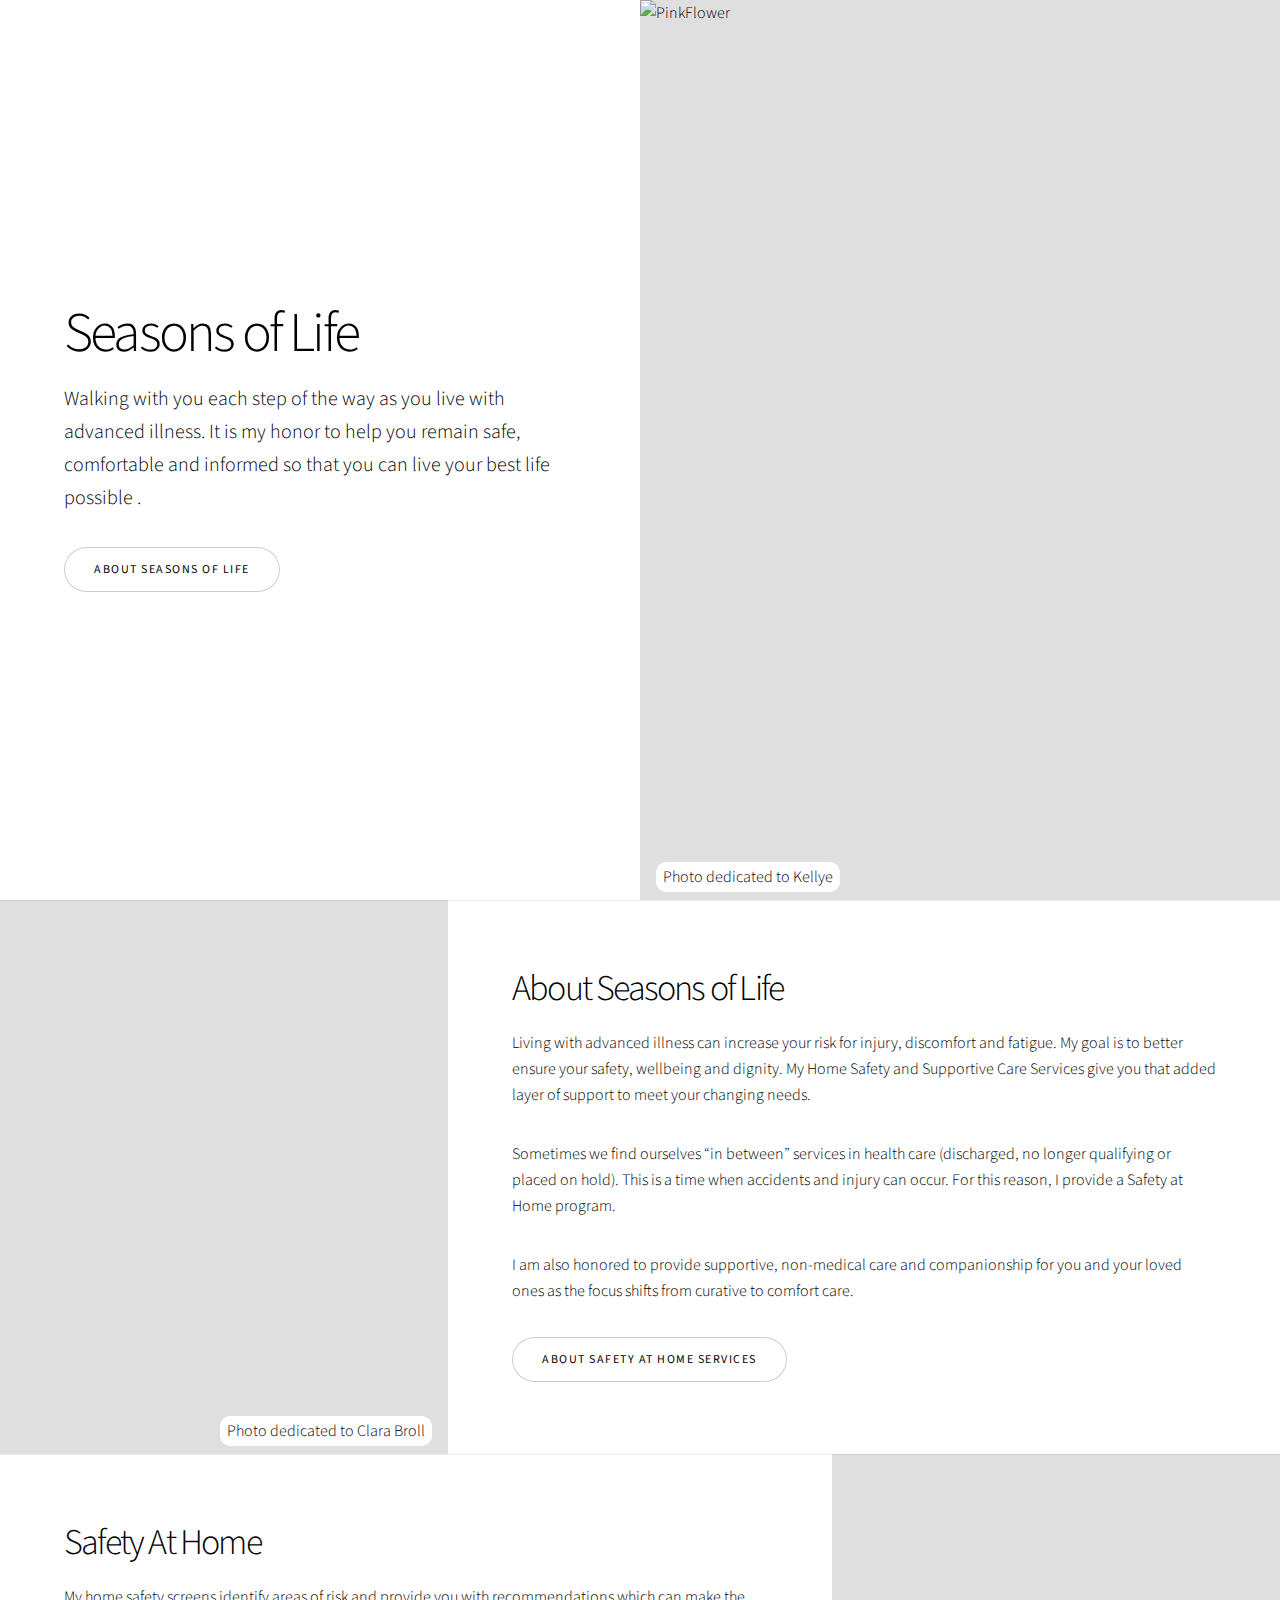
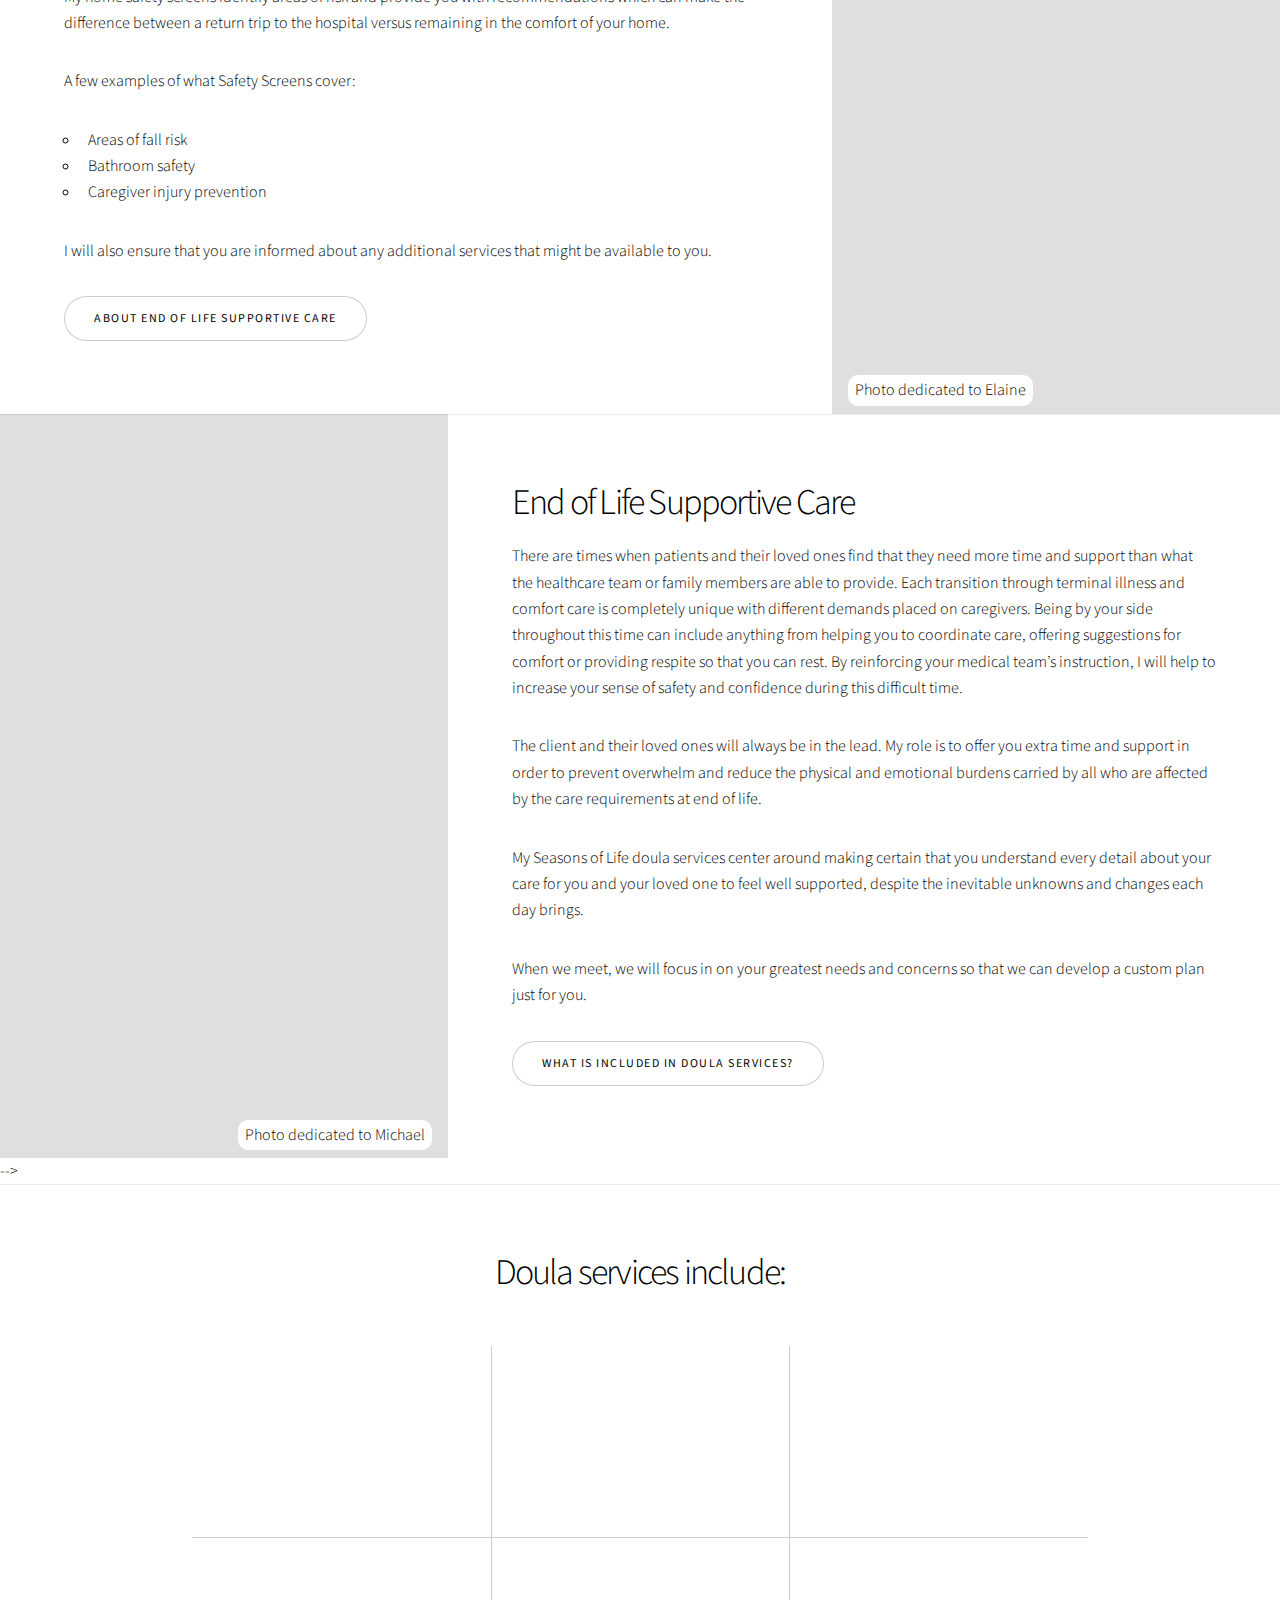
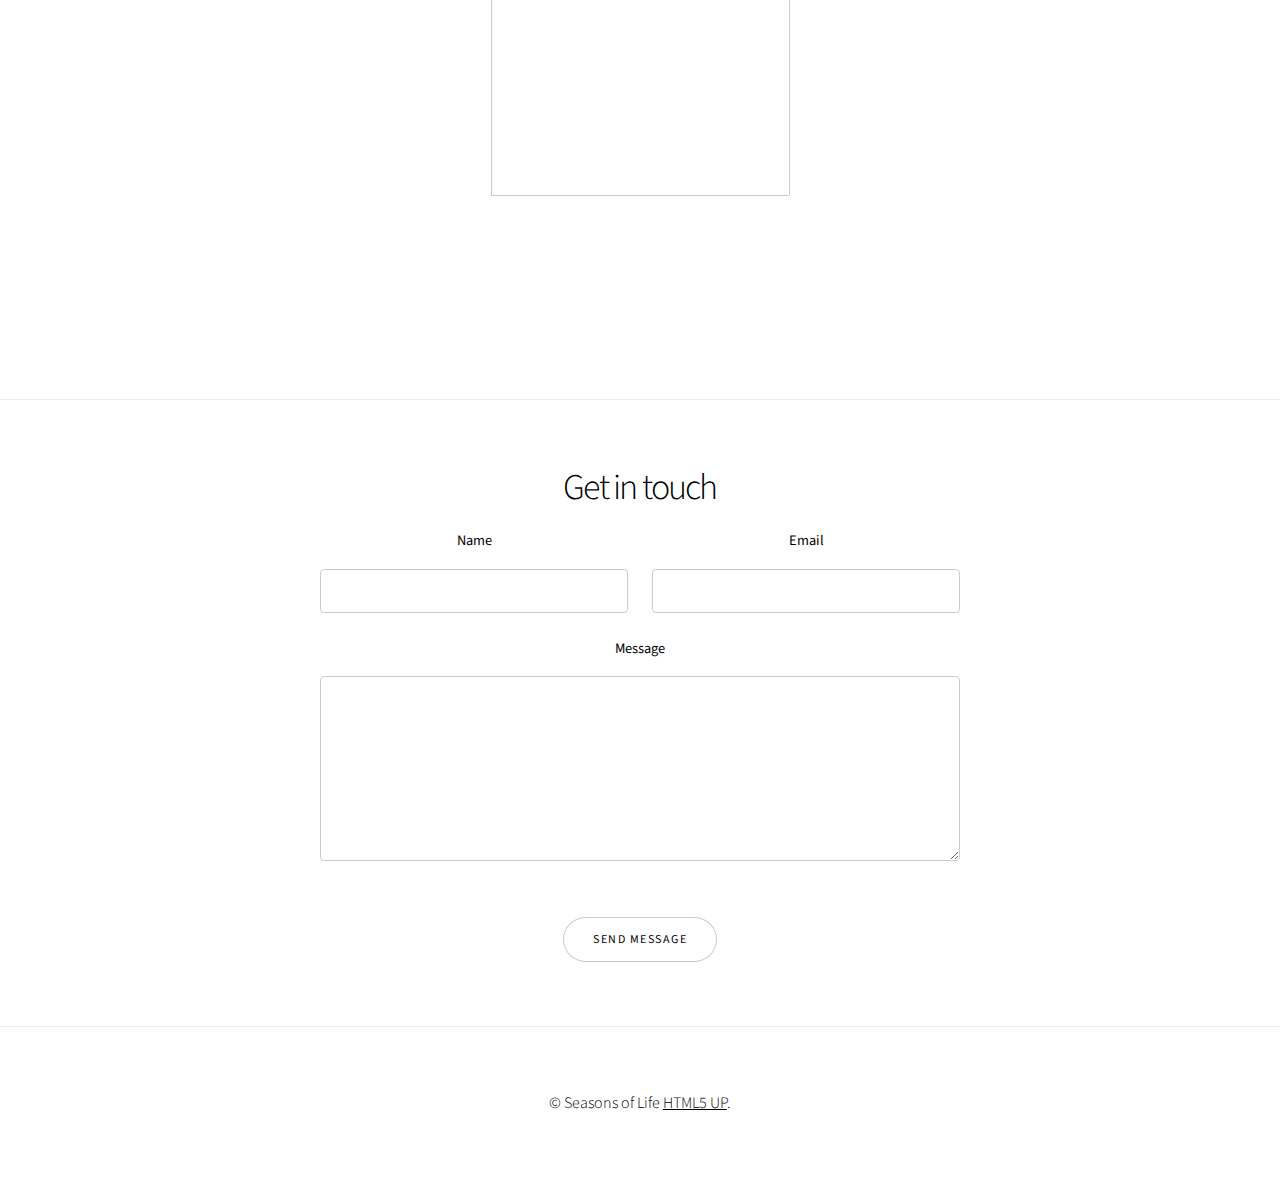
==== commit 2380724b: "added netlify form contact connection" ====
--- a/index.html
+++ b/index.html
@@ -401,7 +401,7 @@
 					<section class="wrapper style1 align-center" id="GetInTouch">
 						<div class="inner medium">
 							<h2>Get in touch</h2>
-							<form method="post" action="#">
+							<form actrion="post" data-netlify="true">
 								<div class="fields">
 									<div class="field half">
 										<label for="name">Name</label>
@@ -414,6 +414,9 @@
 									<div class="field">
 										<label for="message">Message</label>
 										<textarea name="message" id="message" rows="6"></textarea>
+									</div>
+									<div class="field">
+										<div data-netlify-recaptcha="true"></div>
 									</div>
 								</div>
 								<ul class="actions special">
